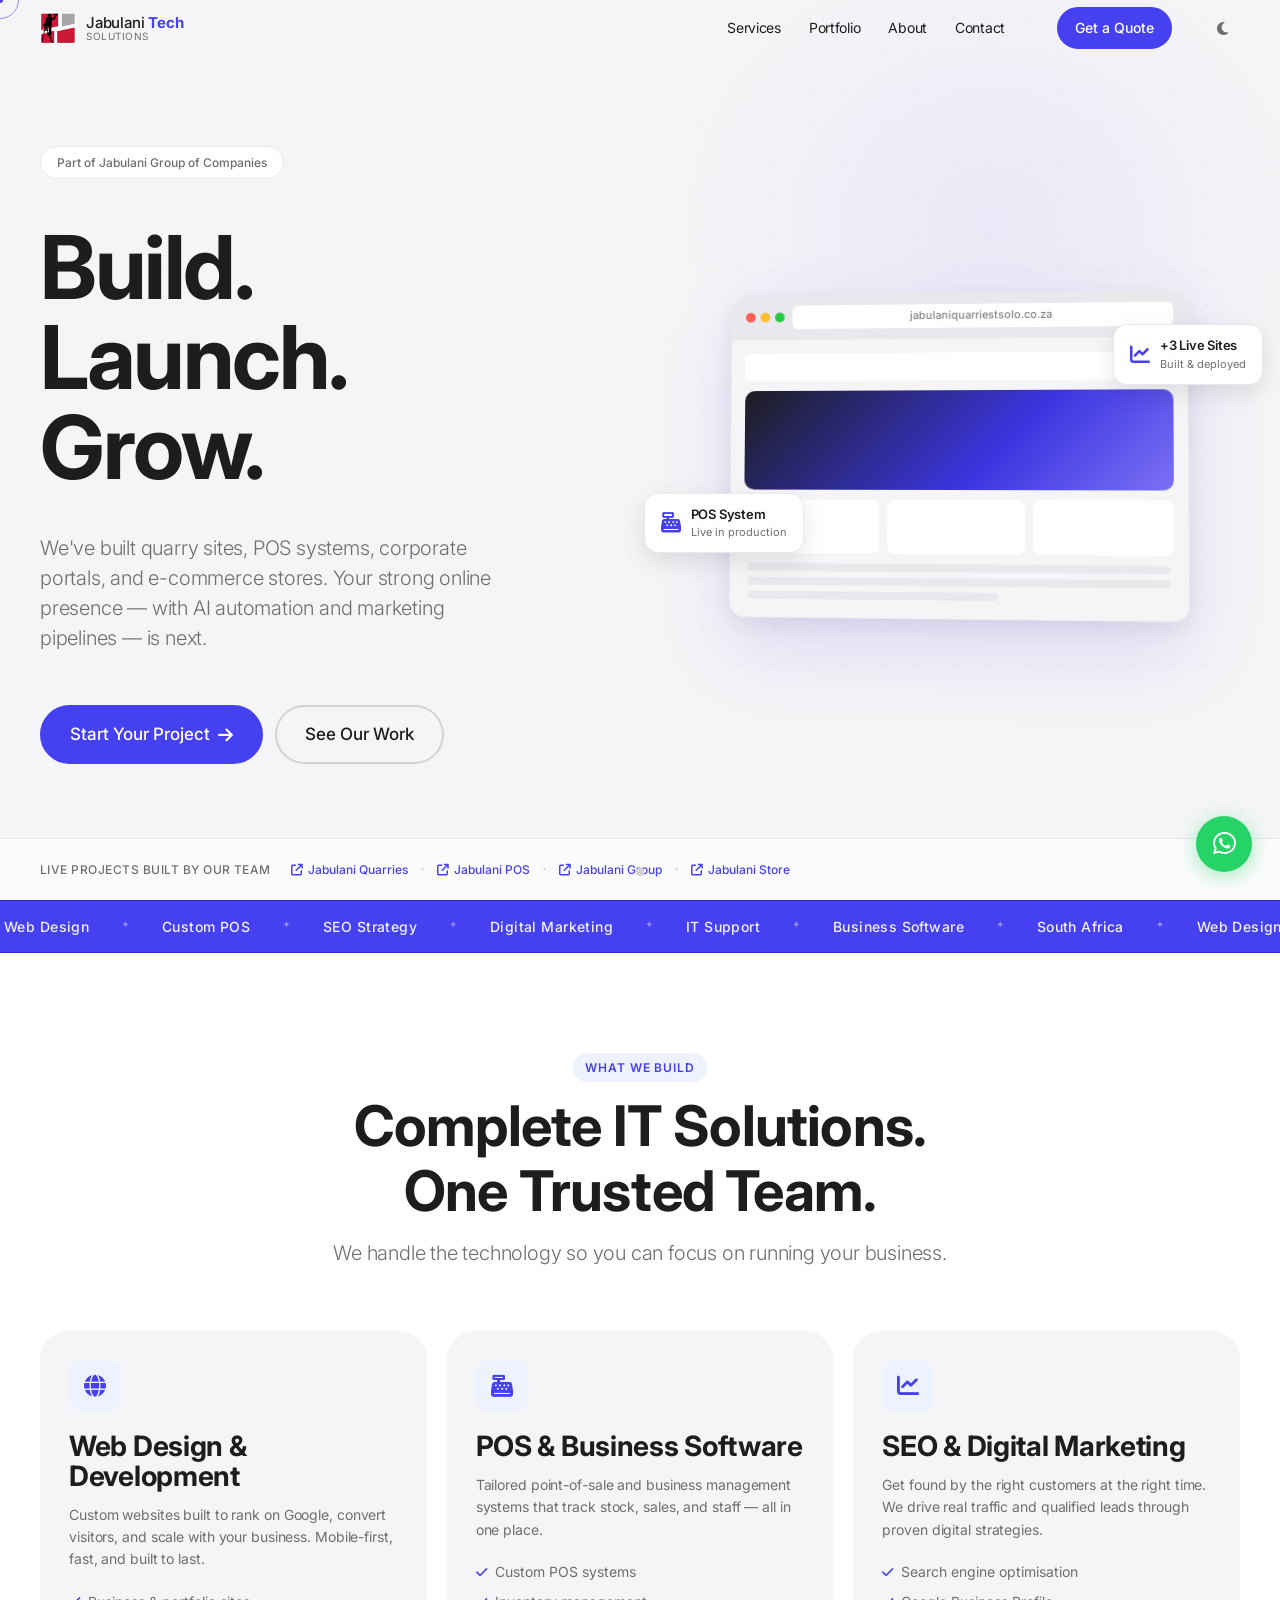
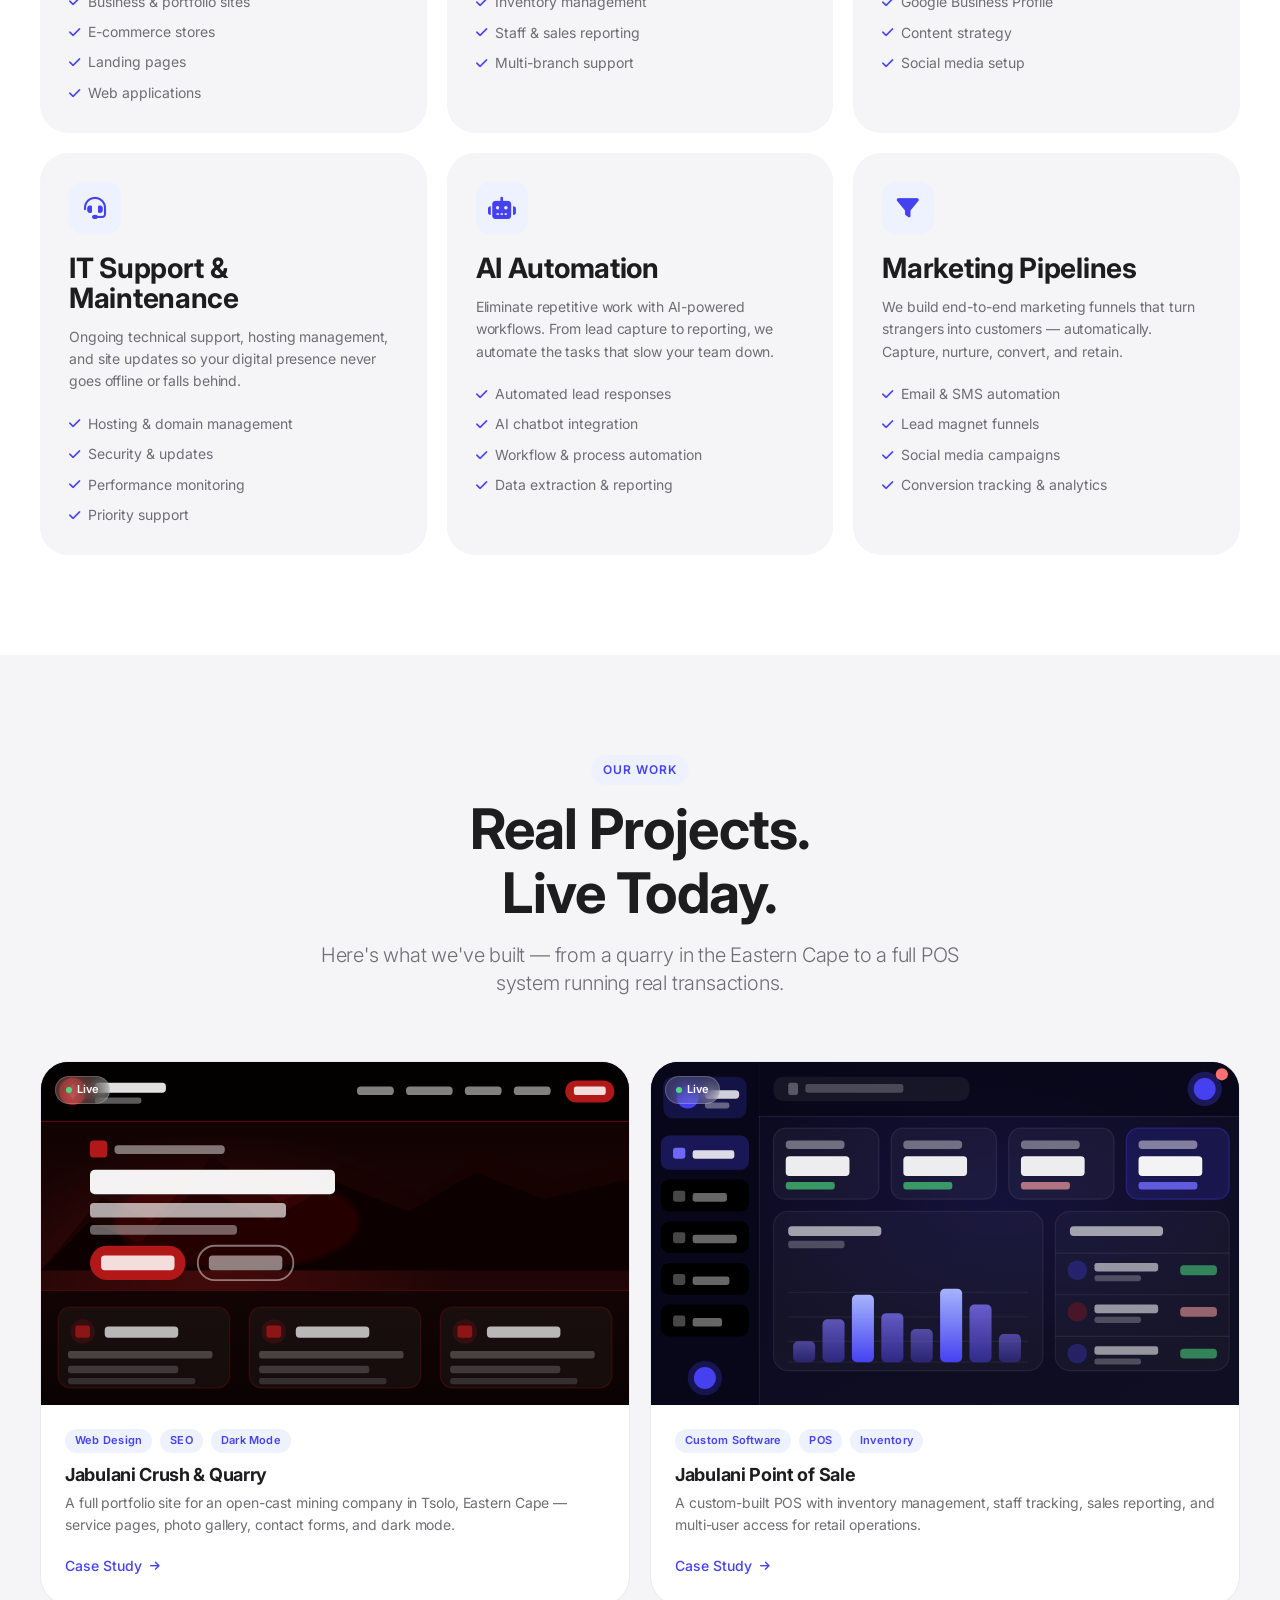
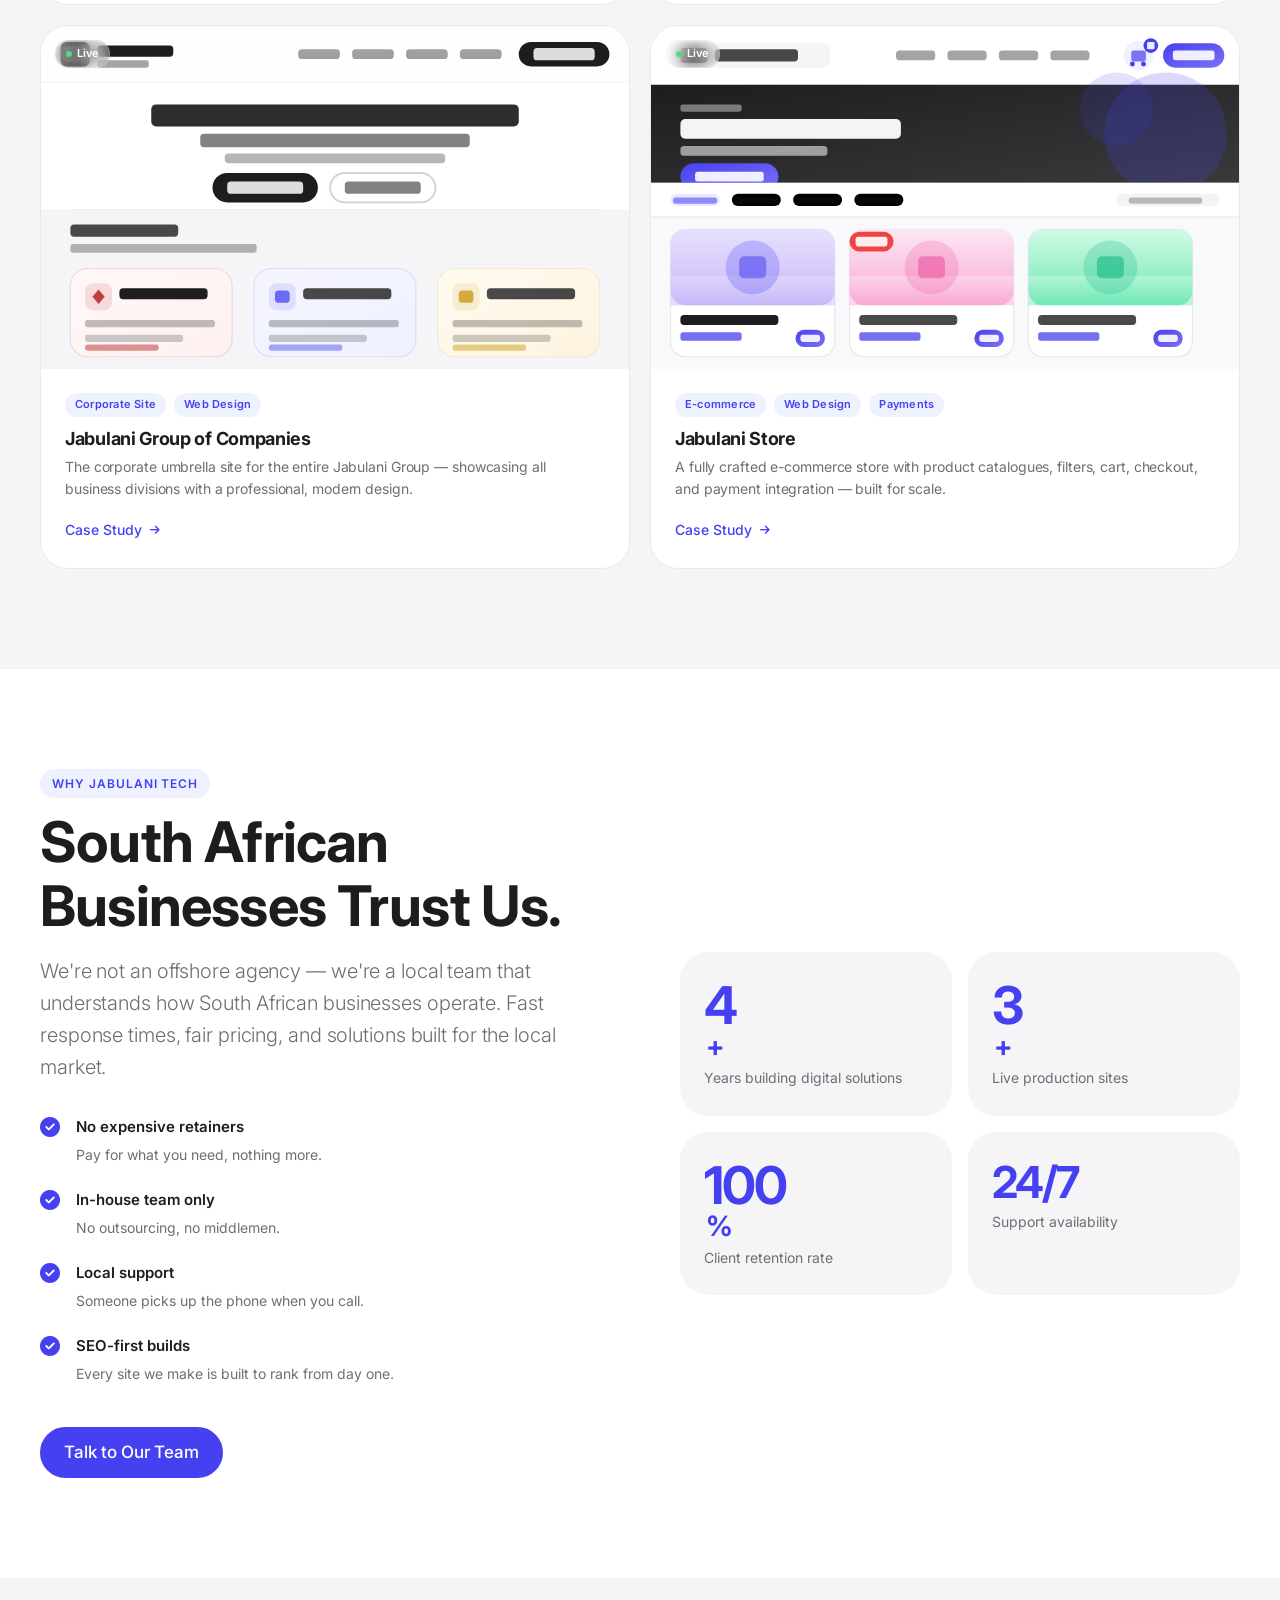
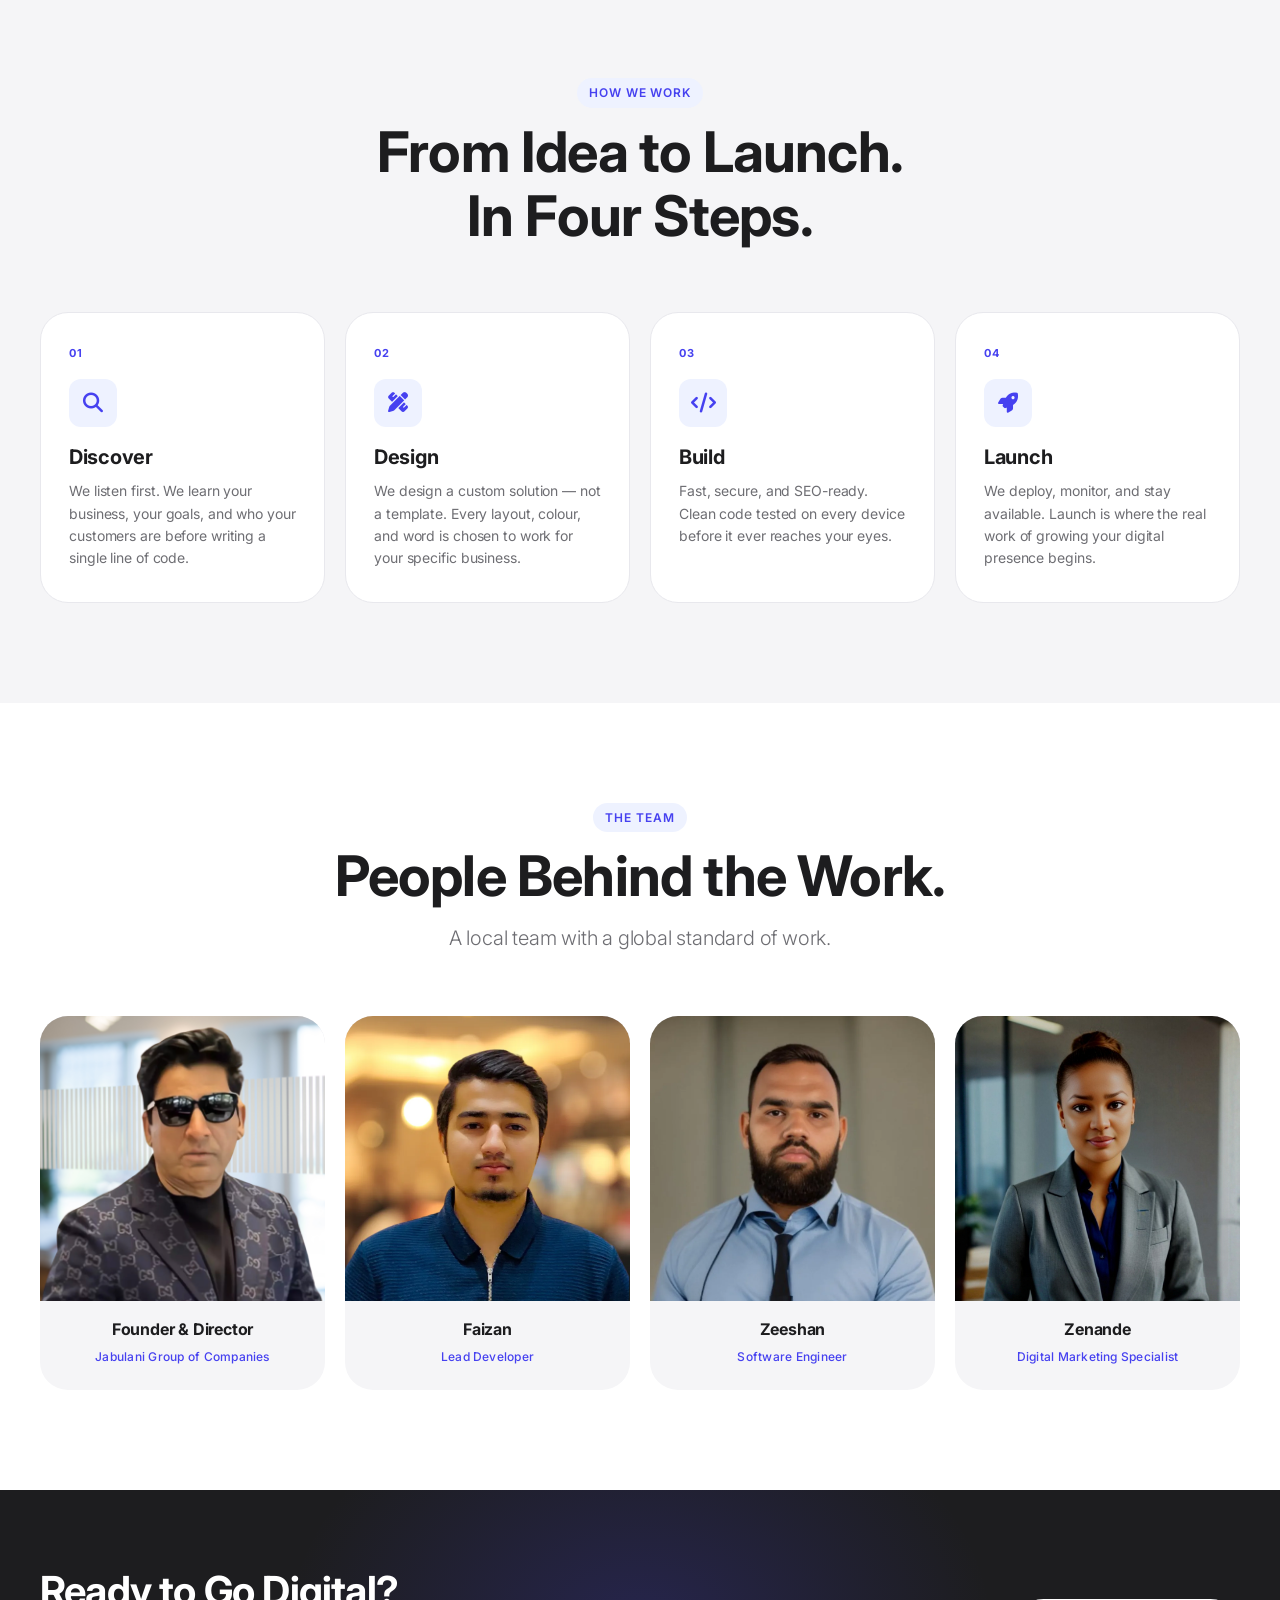
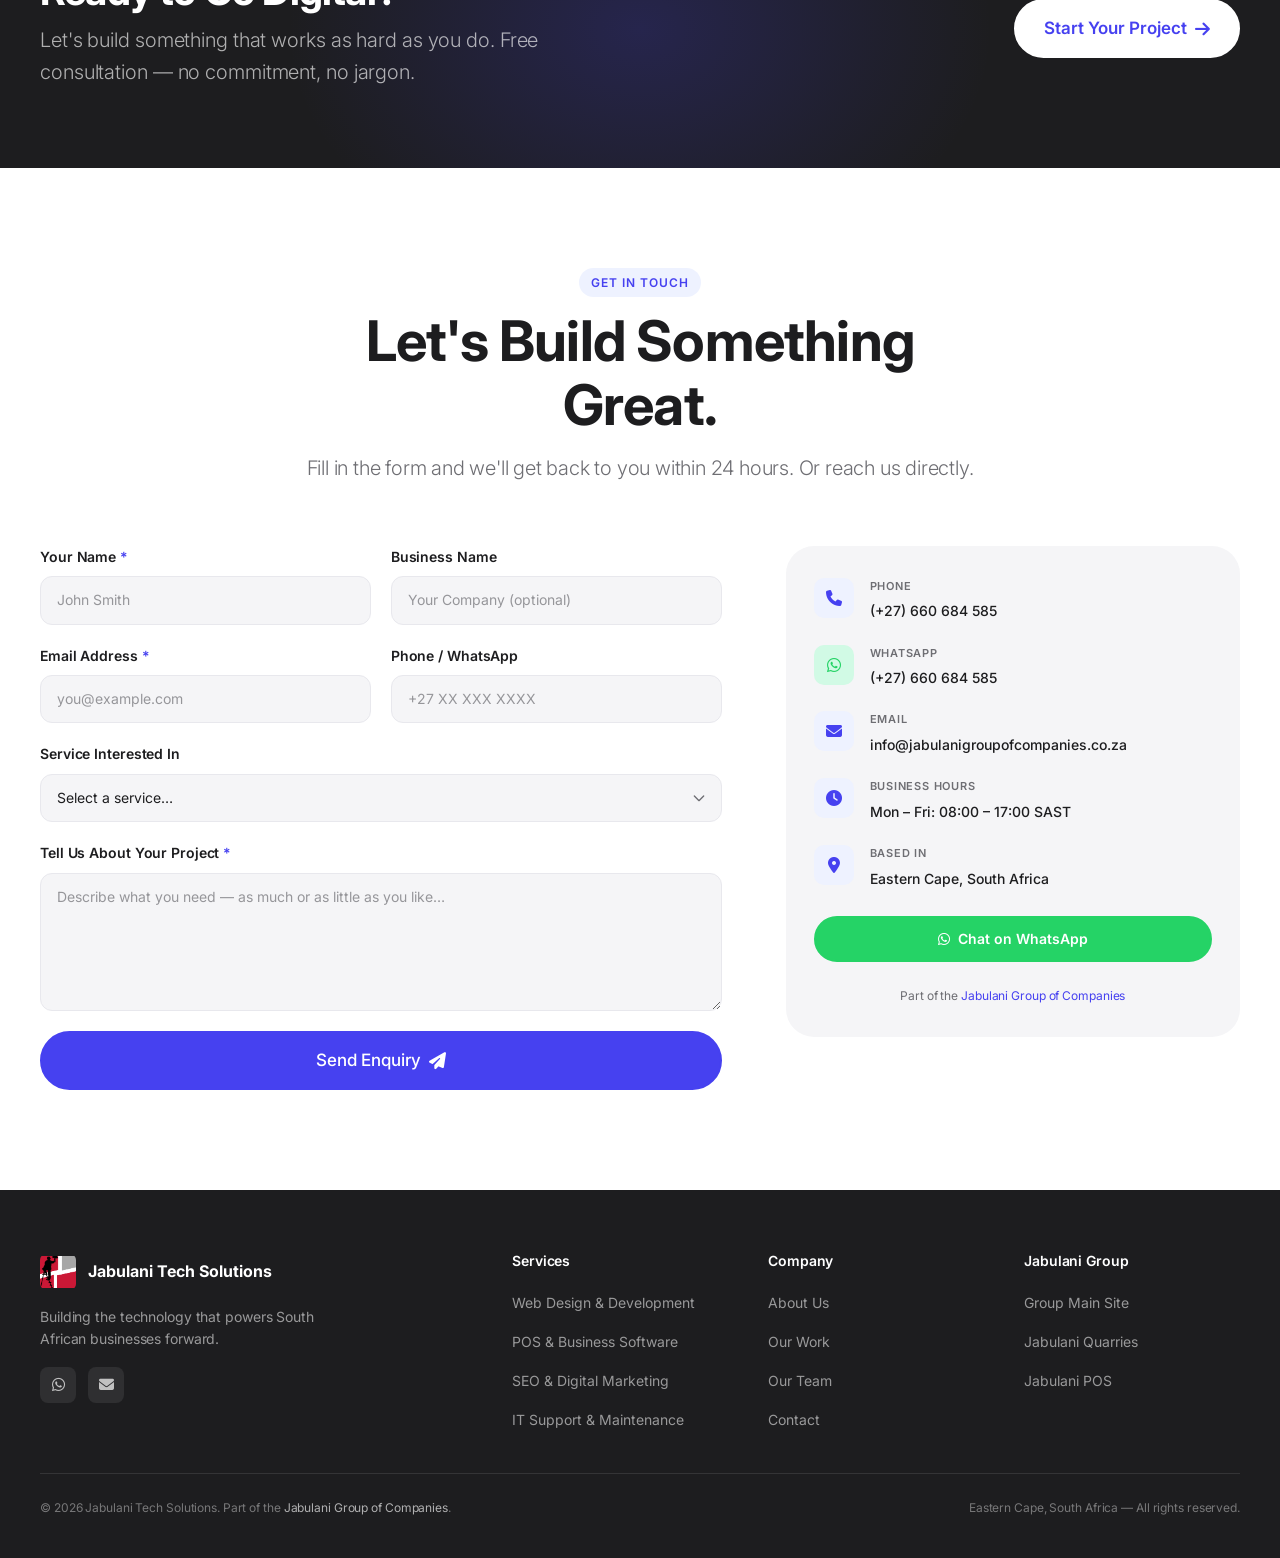
==== index.html @ 9f6ffdc9 "Add project case study pages for Jabulani POS, Quarry, and Store; create sitemap and robots.txt - Cr" ====
<!DOCTYPE html>
<html lang="en-ZA">
<head>
  <meta charset="UTF-8">
  <meta http-equiv="X-UA-Compatible" content="IE=edge">
  <meta name="viewport" content="width=device-width, initial-scale=1.0">

  <!-- Primary SEO -->
  <title>Jabulani Tech Solutions | Web Design, POS Systems & Digital Marketing South Africa</title>
  <meta name="description" content="Jabulani Tech Solutions builds custom websites, POS systems, and digital marketing campaigns for South African businesses. Part of the Jabulani Group of Companies. Get a free quote today.">
  <meta name="keywords" content="web design South Africa, POS system South Africa, digital marketing South Africa, IT solutions Eastern Cape, custom website South Africa, Jabulani Tech Solutions, business software South Africa">
  <meta name="author" content="Jabulani Tech Solutions">
  <meta name="robots" content="index, follow">
  <link rel="canonical" href="https://agency.jabulanigroupofcompanies.co.za/">

  <!-- Open Graph -->
  <meta property="og:type" content="website">
  <meta property="og:title" content="Jabulani Tech Solutions | Web Design, POS & Digital Marketing">
  <meta property="og:description" content="We build custom websites, POS systems, and digital marketing campaigns for South African businesses. Local team. Real results.">
  <meta property="og:url" content="https://agency.jabulanigroupofcompanies.co.za/">
  <meta property="og:image" content="https://agency.jabulanigroupofcompanies.co.za/images/og-image.jpg">
  <meta property="og:site_name" content="Jabulani Tech Solutions">
  <meta property="og:locale" content="en_ZA">

  <!-- Twitter Card -->
  <meta name="twitter:card" content="summary_large_image">
  <meta name="twitter:title" content="Jabulani Tech Solutions | Web Design, POS & Digital Marketing">
  <meta name="twitter:description" content="Custom websites, POS systems, and digital marketing for South African businesses. Get a free quote today.">
  <meta name="twitter:image" content="https://agency.jabulanigroupofcompanies.co.za/images/og-image.jpg">

  <!-- Favicons -->
  <link rel="icon" type="image/png" href="images/favicon.png">
  <link rel="apple-touch-icon" href="images/favicon.png">

  <!-- Fonts — Inter (SF Pro substitute) -->
  <link rel="preconnect" href="https://fonts.googleapis.com">
  <link rel="preconnect" href="https://fonts.gstatic.com" crossorigin>
  <link href="https://fonts.googleapis.com/css2?family=Inter:wght@300;400;500;600;700&display=swap" rel="stylesheet">

  <!-- Font Awesome 6 -->
  <link rel="stylesheet" href="https://cdnjs.cloudflare.com/ajax/libs/font-awesome/6.5.1/css/all.min.css" integrity="sha512-DTOQO9RWCH3ppGqcWaEA1BIZOC6xxalwEsw9c2QQeAIftl+Vegovlnee1c9QX4TctnWMn13TZye+giMm8e2LwA==" crossorigin="anonymous" referrerpolicy="no-referrer">

  <!-- Stylesheet -->
  <link rel="stylesheet" href="css/style.css">

  <!-- Prevent flash of wrong theme — reads localStorage before first paint -->
  <script>
    (function(){
      var s = localStorage.getItem('jts-theme');
      var d = s ? s === 'dark' : window.matchMedia('(prefers-color-scheme: dark)').matches;
      if (d) document.documentElement.setAttribute('data-theme', 'dark');
    })();
  </script>

  <!-- Schema.org Structured Data -->
  <script type="application/ld+json">
  {
    "@context": "https://schema.org",
    "@type": "ProfessionalService",
    "name": "Jabulani Tech Solutions",
    "url": "https://agency.jabulanigroupofcompanies.co.za/",
    "logo": "https://agency.jabulanigroupofcompanies.co.za/images/logo.png",
    "description": "We build custom websites, POS systems, and digital marketing campaigns for South African businesses. Part of the Jabulani Group of Companies.",
    "telephone": "+27660684585",
    "email": "info@jabulanigroupofcompanies.co.za",
    "priceRange": "$$",
    "address": {
      "@type": "PostalAddress",
      "addressRegion": "Eastern Cape",
      "addressCountry": "ZA"
    },
    "geo": {
      "@type": "GeoCoordinates",
      "addressCountry": "ZA"
    },
    "sameAs": [
      "https://jabulanigroupofcompanies.co.za/"
    ],
    "serviceType": [
      "Web Design",
      "Web Development",
      "POS Systems",
      "Digital Marketing",
      "SEO",
      "IT Support"
    ],
    "parentOrganization": {
      "@type": "Organization",
      "name": "Jabulani Group of Companies",
      "url": "https://jabulanigroupofcompanies.co.za/"
    }
  }
  </script>
</head>
<body>

  <!-- Custom cursor -->
  <div class="cursor-dot"      id="cursorDot"      aria-hidden="true"></div>
  <div class="cursor-follower" id="cursorFollower"  aria-hidden="true"></div>

  <!-- Scroll progress bar -->
  <div class="scroll-progress" id="scrollProgress"  aria-hidden="true"></div>

  <!-- ═══════════════════════════════════
       NAVIGATION
  ═══════════════════════════════════ -->
  <header class="nav" id="nav" role="banner">
    <div class="nav__inner">
      <a class="nav__brand" href="#home" aria-label="Jabulani Tech Solutions — Home">
        <img src="images/logo.png" alt="Jabulani logo" width="36" height="36" onerror="this.style.display='none'">
        <div class="nav__brand-text">
          <span class="nav__brand-name">Jabulani <strong>Tech</strong></span>
          <span class="nav__brand-sub">Solutions</span>
        </div>
      </a>

      <nav class="nav__links" aria-label="Primary navigation">
        <a href="#services" data-nav-link>Services</a>
        <a href="#portfolio" data-nav-link>Portfolio</a>
        <a href="#about" data-nav-link>About</a>
        <a href="#contact" data-nav-link>Contact</a>
      </nav>

      <a class="btn btn--primary nav__cta" href="#contact">Get a Quote</a>

      <button class="theme-toggle" id="themeToggle" aria-label="Toggle dark mode" title="Toggle dark mode">
        <i class="fa-solid fa-moon" id="themeIcon" aria-hidden="true"></i>
      </button>

      <button class="nav__hamburger" id="hamburger" aria-label="Open navigation menu" aria-expanded="false" aria-controls="mobileMenu">
        <span></span>
        <span></span>
        <span></span>
      </button>
    </div>

    <!-- Mobile drawer -->
    <div class="nav__mobile" id="mobileMenu" role="navigation" aria-label="Mobile navigation">
      <a href="#services" data-mobile-link>Services</a>
      <a href="#portfolio" data-mobile-link>Portfolio</a>
      <a href="#about" data-mobile-link>About</a>
      <a href="#contact" data-mobile-link>Contact</a>
      <a class="btn btn--primary" href="#contact" data-mobile-link>Get a Free Quote</a>
      <button class="theme-toggle theme-toggle--mobile" id="themeToggleMobile" aria-label="Toggle dark mode">
        <i class="fa-solid fa-moon" id="themeIconMobile" aria-hidden="true"></i>
        <span id="themeLabel">Switch to dark mode</span>
      </button>
    </div>
  </header>

  <main id="home">

    <!-- ═══════════════════════════════════
         HERO
    ═══════════════════════════════════ -->
    <section class="hero" aria-labelledby="hero-headline">
      <div class="hero__bg-dots" aria-hidden="true"></div>
      <div class="hero__bg-glow" aria-hidden="true"></div>

      <div class="container hero__content">
        <div class="hero__text">
          <span class="badge badge--hero hero-anim hero-anim-1">Part of Jabulani Group of Companies</span>
          <h1 class="hero__headline" id="hero-headline">
            <span class="text-reveal"><span>Build.</span></span>
            <span class="text-reveal"><span>Launch.</span></span>
            <span class="text-reveal"><span>Grow.</span></span>
          </h1>
          <p class="hero__sub hero-anim hero-anim-3">
            We've built quarry sites, POS systems, corporate portals, and e-commerce stores. Your strong online presence — with AI automation and marketing pipelines — is next.
          </p>
          <div class="hero__actions hero-anim hero-anim-4">
            <a class="btn btn--primary btn--lg" href="#contact">
              Start Your Project <i class="fa-solid fa-arrow-right" aria-hidden="true"></i>
            </a>
            <a class="btn btn--ghost btn--lg" href="#portfolio">
              See Our Work
            </a>
          </div>
        </div>

        <div class="hero__visual" aria-hidden="true" data-animate data-delay="2">
          <div class="mockup-browser">
            <div class="mockup-browser__bar">
              <div class="mockup-browser__dots">
                <span class="dot-red"></span>
                <span class="dot-yellow"></span>
                <span class="dot-green"></span>
              </div>
              <div class="mockup-browser__url">jabulaniquarriestsolo.co.za</div>
            </div>
            <div class="mockup-browser__screen">
              <div class="mockup-nav"></div>
              <div class="mockup-hero-area"></div>
              <div class="mockup-cards">
                <div class="mockup-card"></div>
                <div class="mockup-card"></div>
                <div class="mockup-card"></div>
              </div>
              <div class="mockup-text-lines">
                <span></span><span></span><span style="width:60%"></span>
              </div>
            </div>
          </div>

          <div class="hero__floating-card hero__floating-card--pos">
            <i class="fa-solid fa-cash-register"></i>
            <div>
              <strong>POS System</strong>
              <span>Live in production</span>
            </div>
          </div>

          <div class="hero__floating-card hero__floating-card--seo">
            <i class="fa-solid fa-chart-line"></i>
            <div>
              <strong>+3 Live Sites</strong>
              <span>Built &amp; deployed</span>
            </div>
          </div>
        </div>
      </div>

      <div class="hero__trust">
        <div class="container">
          <span class="hero__trust-label">Live projects built by our team</span>
          <div class="hero__trust-links">
            <a href="https://jabulaniquarriestsolo.co.za/" target="_blank" rel="noopener noreferrer">
              <i class="fa-solid fa-arrow-up-right-from-square" aria-hidden="true"></i> Jabulani Quarries
            </a>
            <span class="trust-sep" aria-hidden="true">·</span>
            <a href="https://pos.jabulanigroupofcompanies.co.za/" target="_blank" rel="noopener noreferrer">
              <i class="fa-solid fa-arrow-up-right-from-square" aria-hidden="true"></i> Jabulani POS
            </a>
            <span class="trust-sep" aria-hidden="true">·</span>
            <a href="https://jabulanigroupofcompanies.co.za/" target="_blank" rel="noopener noreferrer">
              <i class="fa-solid fa-arrow-up-right-from-square" aria-hidden="true"></i> Jabulani Group
            </a>
            <span class="trust-sep" aria-hidden="true">·</span>
            <a href="https://store.jabulanigroupofcompanies.co.za/" target="_blank" rel="noopener noreferrer">
              <i class="fa-solid fa-arrow-up-right-from-square" aria-hidden="true"></i> Jabulani Store
            </a>
          </div>
        </div>
      </div>

      <div class="hero__scroll" aria-label="Scroll down">
        <span class="hero__scroll-dot"></span>
      </div>
    </section>

    <!-- ═══════════════════════════════════
         TICKER STRIP
    ═══════════════════════════════════ -->
    <div class="ticker-wrap" aria-hidden="true">
      <div class="ticker-track">
        <span>Web Design</span><span class="ticker-dot">✦</span>
        <span>Custom POS</span><span class="ticker-dot">✦</span>
        <span>SEO Strategy</span><span class="ticker-dot">✦</span>
        <span>Digital Marketing</span><span class="ticker-dot">✦</span>
        <span>IT Support</span><span class="ticker-dot">✦</span>
        <span>Business Software</span><span class="ticker-dot">✦</span>
        <span>South Africa</span><span class="ticker-dot">✦</span>
        <span>Web Design</span><span class="ticker-dot">✦</span>
        <span>Custom POS</span><span class="ticker-dot">✦</span>
        <span>SEO Strategy</span><span class="ticker-dot">✦</span>
        <span>Digital Marketing</span><span class="ticker-dot">✦</span>
        <span>IT Support</span><span class="ticker-dot">✦</span>
        <span>Business Software</span><span class="ticker-dot">✦</span>
        <span>South Africa</span><span class="ticker-dot">✦</span>
      </div>
    </div>

    <!-- ═══════════════════════════════════
         SERVICES
    ═══════════════════════════════════ -->
    <section class="section section--white" id="services" aria-labelledby="services-title">
      <div class="container">
        <div class="section-header" data-animate>
          <span class="section-tag">What We Build</span>
          <h2 class="section-title" id="services-title">Complete IT Solutions.<br>One Trusted Team.</h2>
          <p class="section-sub">We handle the technology so you can focus on running your business.</p>
        </div>

        <div class="services-grid">
          <article class="card card--service" data-animate data-delay="1">
            <div class="card__icon-wrap">
              <i class="fa-solid fa-globe" aria-hidden="true"></i>
            </div>
            <h3>Web Design &amp; Development</h3>
            <p>Custom websites built to rank on Google, convert visitors, and scale with your business. Mobile-first, fast, and built to last.</p>
            <ul class="card__list" aria-label="Included services">
              <li><i class="fa-solid fa-check" aria-hidden="true"></i> Business &amp; portfolio sites</li>
              <li><i class="fa-solid fa-check" aria-hidden="true"></i> E-commerce stores</li>
              <li><i class="fa-solid fa-check" aria-hidden="true"></i> Landing pages</li>
              <li><i class="fa-solid fa-check" aria-hidden="true"></i> Web applications</li>
            </ul>
          </article>

          <article class="card card--service" data-animate data-delay="2">
            <div class="card__icon-wrap">
              <i class="fa-solid fa-cash-register" aria-hidden="true"></i>
            </div>
            <h3>POS &amp; Business Software</h3>
            <p>Tailored point-of-sale and business management systems that track stock, sales, and staff — all in one place.</p>
            <ul class="card__list" aria-label="Included services">
              <li><i class="fa-solid fa-check" aria-hidden="true"></i> Custom POS systems</li>
              <li><i class="fa-solid fa-check" aria-hidden="true"></i> Inventory management</li>
              <li><i class="fa-solid fa-check" aria-hidden="true"></i> Staff &amp; sales reporting</li>
              <li><i class="fa-solid fa-check" aria-hidden="true"></i> Multi-branch support</li>
            </ul>
          </article>

          <article class="card card--service" data-animate data-delay="1">
            <div class="card__icon-wrap">
              <i class="fa-solid fa-chart-line" aria-hidden="true"></i>
            </div>
            <h3>SEO &amp; Digital Marketing</h3>
            <p>Get found by the right customers at the right time. We drive real traffic and qualified leads through proven digital strategies.</p>
            <ul class="card__list" aria-label="Included services">
              <li><i class="fa-solid fa-check" aria-hidden="true"></i> Search engine optimisation</li>
              <li><i class="fa-solid fa-check" aria-hidden="true"></i> Google Business Profile</li>
              <li><i class="fa-solid fa-check" aria-hidden="true"></i> Content strategy</li>
              <li><i class="fa-solid fa-check" aria-hidden="true"></i> Social media setup</li>
            </ul>
          </article>

          <article class="card card--service" data-animate data-delay="2">
            <div class="card__icon-wrap">
              <i class="fa-solid fa-headset" aria-hidden="true"></i>
            </div>
            <h3>IT Support &amp; Maintenance</h3>
            <p>Ongoing technical support, hosting management, and site updates so your digital presence never goes offline or falls behind.</p>
            <ul class="card__list" aria-label="Included services">
              <li><i class="fa-solid fa-check" aria-hidden="true"></i> Hosting &amp; domain management</li>
              <li><i class="fa-solid fa-check" aria-hidden="true"></i> Security &amp; updates</li>
              <li><i class="fa-solid fa-check" aria-hidden="true"></i> Performance monitoring</li>
              <li><i class="fa-solid fa-check" aria-hidden="true"></i> Priority support</li>
            </ul>
          </article>

          <article class="card card--service" data-animate data-delay="1">
            <div class="card__icon-wrap">
              <i class="fa-solid fa-robot" aria-hidden="true"></i>
            </div>
            <h3>AI Automation</h3>
            <p>Eliminate repetitive work with AI-powered workflows. From lead capture to reporting, we automate the tasks that slow your team down.</p>
            <ul class="card__list" aria-label="Included services">
              <li><i class="fa-solid fa-check" aria-hidden="true"></i> Automated lead responses</li>
              <li><i class="fa-solid fa-check" aria-hidden="true"></i> AI chatbot integration</li>
              <li><i class="fa-solid fa-check" aria-hidden="true"></i> Workflow &amp; process automation</li>
              <li><i class="fa-solid fa-check" aria-hidden="true"></i> Data extraction &amp; reporting</li>
            </ul>
          </article>

          <article class="card card--service" data-animate data-delay="2">
            <div class="card__icon-wrap">
              <i class="fa-solid fa-filter" aria-hidden="true"></i>
            </div>
            <h3>Marketing Pipelines</h3>
            <p>We build end-to-end marketing funnels that turn strangers into customers — automatically. Capture, nurture, convert, and retain.</p>
            <ul class="card__list" aria-label="Included services">
              <li><i class="fa-solid fa-check" aria-hidden="true"></i> Email &amp; SMS automation</li>
              <li><i class="fa-solid fa-check" aria-hidden="true"></i> Lead magnet funnels</li>
              <li><i class="fa-solid fa-check" aria-hidden="true"></i> Social media campaigns</li>
              <li><i class="fa-solid fa-check" aria-hidden="true"></i> Conversion tracking &amp; analytics</li>
            </ul>
          </article>
        </div>
      </div>
    </section>

    <!-- ═══════════════════════════════════
         PORTFOLIO
    ═══════════════════════════════════ -->
    <section class="section" id="portfolio" aria-labelledby="portfolio-title">
      <div class="container">
        <div class="section-header" data-animate>
          <span class="section-tag">Our Work</span>
          <h2 class="section-title" id="portfolio-title">Real Projects.<br>Live Today.</h2>
          <p class="section-sub">Here's what we've built — from a quarry in the Eastern Cape to a full POS system running real transactions.</p>
        </div>

        <div class="portfolio-grid">

          <!-- Quarry -->
          <article class="card card--portfolio" data-animate data-delay="1">
            <div class="card__media">
              <span class="portfolio-live-badge">
                <span class="live-dot" aria-hidden="true"></span> Live
              </span>
              <img src="images/project-quarry.svg" alt="Jabulani Quarries website preview" loading="lazy" width="480" height="280">
            </div>
            <div class="card__body">
              <div class="portfolio-tags" aria-label="Project categories">
                <span>Web Design</span>
                <span>SEO</span>
                <span>Dark Mode</span>
              </div>
              <h3>Jabulani Crush &amp; Quarry</h3>
              <p>A full portfolio site for an open-cast mining company in Tsolo, Eastern Cape — service pages, photo gallery, contact forms, and dark mode.</p>
              <a class="link-arrow" href="project-quarry.html">
                Case Study <i class="fa-solid fa-arrow-right" aria-hidden="true"></i>
              </a>
            </div>
          </article>

          <!-- POS -->
          <article class="card card--portfolio" data-animate data-delay="2">
            <div class="card__media">
              <span class="portfolio-live-badge">
                <span class="live-dot" aria-hidden="true"></span> Live
              </span>
              <img src="images/project-pos.svg" alt="Jabulani POS dashboard preview" loading="lazy" width="480" height="280">
            </div>
            <div class="card__body">
              <div class="portfolio-tags" aria-label="Project categories">
                <span>Custom Software</span>
                <span>POS</span>
                <span>Inventory</span>
              </div>
              <h3>Jabulani Point of Sale</h3>
              <p>A custom-built POS with inventory management, staff tracking, sales reporting, and multi-user access for retail operations.</p>
              <a class="link-arrow" href="project-pos.html">
                Case Study <i class="fa-solid fa-arrow-right" aria-hidden="true"></i>
              </a>
            </div>
          </article>

          <!-- Group -->
          <article class="card card--portfolio" data-animate data-delay="1">
            <div class="card__media">
              <span class="portfolio-live-badge">
                <span class="live-dot" aria-hidden="true"></span> Live
              </span>
              <img src="images/project-group.svg" alt="Jabulani Group of Companies corporate website preview" loading="lazy" width="480" height="280">
            </div>
            <div class="card__body">
              <div class="portfolio-tags" aria-label="Project categories">
                <span>Corporate Site</span>
                <span>Web Design</span>
              </div>
              <h3>Jabulani Group of Companies</h3>
              <p>The corporate umbrella site for the entire Jabulani Group — showcasing all business divisions with a professional, modern design.</p>
              <a class="link-arrow" href="project-group.html">
                Case Study <i class="fa-solid fa-arrow-right" aria-hidden="true"></i>
              </a>
            </div>
          </article>

          <!-- Store -->
          <article class="card card--portfolio" data-animate data-delay="2">
            <div class="card__media">
              <span class="portfolio-live-badge">
                <span class="live-dot" aria-hidden="true"></span> Live
              </span>
              <img src="images/project-store.svg" alt="Jabulani Store e-commerce website preview" loading="lazy" width="480" height="280">
            </div>
            <div class="card__body">
              <div class="portfolio-tags" aria-label="Project categories">
                <span>E-commerce</span>
                <span>Web Design</span>
                <span>Payments</span>
              </div>
              <h3>Jabulani Store</h3>
              <p>A fully crafted e-commerce store with product catalogues, filters, cart, checkout, and payment integration — built for scale.</p>
              <a class="link-arrow" href="project-store.html">
                Case Study <i class="fa-solid fa-arrow-right" aria-hidden="true"></i>
              </a>
            </div>
          </article>

        </div>
      </div>
    </section>

    <!-- ═══════════════════════════════════
         WHY CHOOSE US / STATS
    ═══════════════════════════════════ -->
    <section class="section section--white" id="about" aria-labelledby="about-title">
      <div class="container">
        <div class="about-layout">

          <div class="about-copy" data-animate>
            <span class="section-tag">Why Jabulani Tech</span>
            <h2 class="section-title" id="about-title">South African Businesses Trust Us.</h2>
            <p class="about-copy__lead">We're not an offshore agency — we're a local team that understands how South African businesses operate. Fast response times, fair pricing, and solutions built for the local market.</p>
            <ul class="check-list" aria-label="Our commitments">
              <li>
                <i class="fa-solid fa-circle-check" aria-hidden="true"></i>
                <div>
                  <strong>No expensive retainers</strong>
                  <span>Pay for what you need, nothing more.</span>
                </div>
              </li>
              <li>
                <i class="fa-solid fa-circle-check" aria-hidden="true"></i>
                <div>
                  <strong>In-house team only</strong>
                  <span>No outsourcing, no middlemen.</span>
                </div>
              </li>
              <li>
                <i class="fa-solid fa-circle-check" aria-hidden="true"></i>
                <div>
                  <strong>Local support</strong>
                  <span>Someone picks up the phone when you call.</span>
                </div>
              </li>
              <li>
                <i class="fa-solid fa-circle-check" aria-hidden="true"></i>
                <div>
                  <strong>SEO-first builds</strong>
                  <span>Every site we make is built to rank from day one.</span>
                </div>
              </li>
            </ul>
            <a class="btn btn--primary" href="#contact">Talk to Our Team</a>
          </div>

          <div class="stats-grid" data-animate data-delay="2">
            <div class="stat-card">
              <span class="stat-card__number" data-count="4" aria-label="4 plus">0</span>
              <span class="stat-card__suffix" aria-hidden="true">+</span>
              <span class="stat-card__label">Years building digital solutions</span>
            </div>
            <div class="stat-card">
              <span class="stat-card__number" data-count="3" aria-label="3 plus">0</span>
              <span class="stat-card__suffix" aria-hidden="true">+</span>
              <span class="stat-card__label">Live production sites</span>
            </div>
            <div class="stat-card">
              <span class="stat-card__number" data-count="100" aria-label="100 percent">0</span>
              <span class="stat-card__suffix" aria-hidden="true">%</span>
              <span class="stat-card__label">Client retention rate</span>
            </div>
            <div class="stat-card">
              <span class="stat-card__number stat-card__number--static" aria-label="24/7">24/7</span>
              <span class="stat-card__label">Support availability</span>
            </div>
          </div>

        </div>
      </div>
    </section>

    <!-- ═══════════════════════════════════
         PROCESS
    ═══════════════════════════════════ -->
    <section class="section" id="process" aria-labelledby="process-title">
      <div class="container">
        <div class="section-header" data-animate>
          <span class="section-tag">How We Work</span>
          <h2 class="section-title" id="process-title">From Idea to Launch.<br>In Four Steps.</h2>
        </div>

        <div class="process-grid" role="list">

          <div class="process-step" role="listitem" data-animate data-delay="1">
            <div class="process-step__number" aria-hidden="true">01</div>
            <div class="process-step__icon" aria-hidden="true">
              <i class="fa-solid fa-magnifying-glass"></i>
            </div>
            <h3>Discover</h3>
            <p>We listen first. We learn your business, your goals, and who your customers are before writing a single line of code.</p>
          </div>

          <div class="process-step" role="listitem" data-animate data-delay="2">
            <div class="process-step__number" aria-hidden="true">02</div>
            <div class="process-step__icon" aria-hidden="true">
              <i class="fa-solid fa-pen-ruler"></i>
            </div>
            <h3>Design</h3>
            <p>We design a custom solution — not a template. Every layout, colour, and word is chosen to work for your specific business.</p>
          </div>

          <div class="process-step" role="listitem" data-animate data-delay="3">
            <div class="process-step__number" aria-hidden="true">03</div>
            <div class="process-step__icon" aria-hidden="true">
              <i class="fa-solid fa-code"></i>
            </div>
            <h3>Build</h3>
            <p>Fast, secure, and SEO-ready. Clean code tested on every device before it ever reaches your eyes.</p>
          </div>

          <div class="process-step" role="listitem" data-animate data-delay="4">
            <div class="process-step__number" aria-hidden="true">04</div>
            <div class="process-step__icon" aria-hidden="true">
              <i class="fa-solid fa-rocket"></i>
            </div>
            <h3>Launch</h3>
            <p>We deploy, monitor, and stay available. Launch is where the real work of growing your digital presence begins.</p>
          </div>

        </div>
      </div>
    </section>

    <!-- ═══════════════════════════════════
         TEAM
    ═══════════════════════════════════ -->
    <section class="section section--white" id="team" aria-labelledby="team-title">
      <div class="container">
        <div class="section-header" data-animate>
          <span class="section-tag">The Team</span>
          <h2 class="section-title" id="team-title">People Behind the Work.</h2>
          <p class="section-sub">A local team with a global standard of work.</p>
        </div>

        <div class="team-grid">

          <div class="team-card" data-animate data-delay="1">
            <div class="team-card__photo">
              <img src="images/team-ceo.png" alt="Founder &amp; Director of Jabulani Group" loading="lazy" width="180" height="180">
            </div>
            <div class="team-card__info">
              <h3>Founder &amp; Director</h3>
              <span>Jabulani Group of Companies</span>
            </div>
          </div>

          <div class="team-card" data-animate data-delay="2">
            <div class="team-card__photo">
              <img src="images/team-faizan.webp" alt="Faizan — Lead Developer at Jabulani Tech Solutions" loading="lazy" width="180" height="180">
            </div>
            <div class="team-card__info">
              <h3>Faizan</h3>
              <span>Lead Developer</span>
            </div>
          </div>

          <div class="team-card" data-animate data-delay="3">
            <div class="team-card__photo">
              <img src="images/team-zeeshan.webp" alt="Zeeshan — Software Engineer at Jabulani Tech Solutions" loading="lazy" width="180" height="180">
            </div>
            <div class="team-card__info">
              <h3>Zeeshan</h3>
              <span>Software Engineer</span>
            </div>
          </div>

          <div class="team-card" data-animate data-delay="4">
            <div class="team-card__photo">
              <img src="images/team-zenande.jpeg" alt="Zenande — Digital Marketing Specialist at Jabulani Tech Solutions" loading="lazy" width="180" height="180">
            </div>
            <div class="team-card__info">
              <h3>Zenande</h3>
              <span>Digital Marketing Specialist</span>
            </div>
          </div>

        </div>
      </div>
    </section>

    <!-- ═══════════════════════════════════
         CTA BANNER
    ═══════════════════════════════════ -->
    <section class="cta-banner" aria-labelledby="cta-title">
      <div class="cta-banner__glow" aria-hidden="true"></div>
      <div class="container cta-banner__inner" data-animate>
        <div class="cta-banner__copy">
          <h2 id="cta-title">Ready to Go Digital?</h2>
          <p>Let's build something that works as hard as you do. Free consultation — no commitment, no jargon.</p>
        </div>
        <a class="btn btn--white btn--lg" href="#contact">
          Start Your Project <i class="fa-solid fa-arrow-right" aria-hidden="true"></i>
        </a>
      </div>
    </section>

    <!-- ═══════════════════════════════════
         CONTACT
    ═══════════════════════════════════ -->
    <section class="section section--white" id="contact" aria-labelledby="contact-title">
      <div class="container">
        <div class="section-header" data-animate>
          <span class="section-tag">Get in Touch</span>
          <h2 class="section-title" id="contact-title">Let's Build Something Great.</h2>
          <p class="section-sub">Fill in the form and we'll get back to you within 24 hours. Or reach us directly.</p>
        </div>

        <div class="contact-layout">

          <form class="contact-form" id="contactForm" action="form.php" method="POST" novalidate aria-label="Contact form">
            <input type="hidden" name="_subject" value="New enquiry — Jabulani Tech Solutions">
            <input type="text" name="_honeypot" style="display:none" tabindex="-1" autocomplete="off">

            <div class="form-row">
              <div class="form-group">
                <label for="name">Your Name <abbr title="required">*</abbr></label>
                <input type="text" id="name" name="name" placeholder="John Smith" required autocomplete="name">
              </div>
              <div class="form-group">
                <label for="business">Business Name</label>
                <input type="text" id="business" name="business" placeholder="Your Company (optional)" autocomplete="organization">
              </div>
            </div>

            <div class="form-row">
              <div class="form-group">
                <label for="email">Email Address <abbr title="required">*</abbr></label>
                <input type="email" id="email" name="email" placeholder="you@example.com" required autocomplete="email">
              </div>
              <div class="form-group">
                <label for="phone">Phone / WhatsApp</label>
                <input type="tel" id="phone" name="phone" placeholder="+27 XX XXX XXXX" autocomplete="tel">
              </div>
            </div>

            <div class="form-group">
              <label for="service">Service Interested In</label>
              <select id="service" name="service">
                <option value="">Select a service…</option>
                <option value="web-design">Web Design &amp; Development</option>
                <option value="pos">POS &amp; Business Software</option>
                <option value="seo">SEO &amp; Digital Marketing</option>
                <option value="support">IT Support &amp; Maintenance</option>
                <option value="ai">AI Automation</option>
                <option value="marketing">Marketing Pipelines</option>
                <option value="other">Other / Not Sure</option>
              </select>
            </div>

            <div class="form-group">
              <label for="message">Tell Us About Your Project <abbr title="required">*</abbr></label>
              <textarea id="message" name="message" rows="5" placeholder="Describe what you need — as much or as little as you like…" required></textarea>
            </div>

            <button type="submit" class="btn btn--primary btn--lg btn--full" id="submitBtn">
              Send Enquiry <i class="fa-solid fa-paper-plane" aria-hidden="true"></i>
            </button>

            <div class="form-status" id="formStatus" role="alert" aria-live="polite"></div>
          </form>

          <aside class="contact-info" aria-label="Contact information">
            <div class="contact-info__item">
              <div class="contact-info__icon" aria-hidden="true">
                <i class="fa-solid fa-phone"></i>
              </div>
              <div>
                <span class="contact-info__label">Phone</span>
                <a href="tel:+27660684585">(+27) 660 684 585</a>
              </div>
            </div>

            <div class="contact-info__item">
              <div class="contact-info__icon contact-info__icon--wa" aria-hidden="true">
                <i class="fa-brands fa-whatsapp"></i>
              </div>
              <div>
                <span class="contact-info__label">WhatsApp</span>
                <a href="https://wa.me/27660684585?text=Hi%2C%20I%27d%20like%20to%20enquire%20about%20your%20IT%20services." target="_blank" rel="noopener noreferrer">(+27) 660 684 585</a>
              </div>
            </div>

            <div class="contact-info__item">
              <div class="contact-info__icon" aria-hidden="true">
                <i class="fa-solid fa-envelope"></i>
              </div>
              <div>
                <span class="contact-info__label">Email</span>
                <a href="mailto:info@jabulanigroupofcompanies.co.za">info@jabulanigroupofcompanies.co.za</a>
              </div>
            </div>

            <div class="contact-info__item">
              <div class="contact-info__icon" aria-hidden="true">
                <i class="fa-solid fa-clock"></i>
              </div>
              <div>
                <span class="contact-info__label">Business Hours</span>
                <span>Mon – Fri: 08:00 – 17:00 SAST</span>
              </div>
            </div>

            <div class="contact-info__item">
              <div class="contact-info__icon" aria-hidden="true">
                <i class="fa-solid fa-location-dot"></i>
              </div>
              <div>
                <span class="contact-info__label">Based In</span>
                <span>Eastern Cape, South Africa</span>
              </div>
            </div>

            <div class="contact-info__cta">
              <a class="btn btn--whatsapp" href="https://wa.me/27660684585?text=Hi%2C%20I%27d%20like%20to%20enquire%20about%20your%20IT%20services." target="_blank" rel="noopener noreferrer">
                <i class="fa-brands fa-whatsapp" aria-hidden="true"></i> Chat on WhatsApp
              </a>
            </div>

            <p class="contact-info__note">
              Part of the <a href="https://jabulanigroupofcompanies.co.za/" target="_blank" rel="noopener noreferrer">Jabulani Group of Companies</a>
            </p>
          </aside>

        </div>
      </div>
    </section>

  </main>

  <!-- ═══════════════════════════════════
       FOOTER
  ═══════════════════════════════════ -->
  <footer class="footer" role="contentinfo">
    <div class="container">
      <div class="footer__grid">

        <div class="footer__brand">
          <a href="#home" class="footer__logo" aria-label="Jabulani Tech Solutions">
            <img src="images/logo-white.png" alt="Jabulani Tech Solutions logo" width="40" height="40" loading="lazy" onerror="this.style.display='none'">
            <span>Jabulani Tech Solutions</span>
          </a>
          <p>Building the technology that powers South African businesses forward.</p>
          <div class="footer__social" aria-label="Social links">
            <a href="https://wa.me/27660684585" target="_blank" rel="noopener noreferrer" aria-label="WhatsApp">
              <i class="fa-brands fa-whatsapp" aria-hidden="true"></i>
            </a>
            <a href="mailto:info@jabulanigroupofcompanies.co.za" aria-label="Email us">
              <i class="fa-solid fa-envelope" aria-hidden="true"></i>
            </a>
          </div>
        </div>

        <div class="footer__col">
          <h4>Services</h4>
          <ul>
            <li><a href="#services">Web Design &amp; Development</a></li>
            <li><a href="#services">POS &amp; Business Software</a></li>
            <li><a href="#services">SEO &amp; Digital Marketing</a></li>
            <li><a href="#services">IT Support &amp; Maintenance</a></li>
          </ul>
        </div>

        <div class="footer__col">
          <h4>Company</h4>
          <ul>
            <li><a href="#about">About Us</a></li>
            <li><a href="#portfolio">Our Work</a></li>
            <li><a href="#team">Our Team</a></li>
            <li><a href="#contact">Contact</a></li>
          </ul>
        </div>

        <div class="footer__col">
          <h4>Jabulani Group</h4>
          <ul>
            <li><a href="https://jabulanigroupofcompanies.co.za/" target="_blank" rel="noopener noreferrer">Group Main Site</a></li>
            <li><a href="https://jabulaniquarriestsolo.co.za/" target="_blank" rel="noopener noreferrer">Jabulani Quarries</a></li>
            <li><a href="https://pos.jabulanigroupofcompanies.co.za/" target="_blank" rel="noopener noreferrer">Jabulani POS</a></li>
          </ul>
        </div>

      </div>

      <div class="footer__bottom">
        <p>&copy; 2026 Jabulani Tech Solutions. Part of the <a href="https://jabulanigroupofcompanies.co.za/" target="_blank" rel="noopener noreferrer">Jabulani Group of Companies</a>.</p>
        <p>Eastern Cape, South Africa &mdash; All rights reserved.</p>
      </div>
    </div>
  </footer>

  <!-- Floating WhatsApp Button -->
  <a class="whatsapp-float" href="https://wa.me/27660684585?text=Hi%2C%20I%27d%20like%20to%20enquire%20about%20your%20IT%20services." target="_blank" rel="noopener noreferrer" aria-label="Chat with us on WhatsApp">
    <i class="fa-brands fa-whatsapp" aria-hidden="true"></i>
  </a>

  <!-- JavaScript -->
  <script src="js/main.js"></script>
</body>
</html>
---- css/style.css ----
/* ═══════════════════════════════════════════════════════
   JABULANI TECH SOLUTIONS — Design System
   Apple-inspired · Deep Indigo · Inter Typeface
   ═══════════════════════════════════════════════════════ */

/* ─── 1. DESIGN TOKENS ─────────────────────────────── */
:root {
  /* Colors */
  --color-ink:          #1d1d1f;
  --color-graphite:     #6e6e73;
  --color-fog:          #f5f5f7;
  --color-snow:         #ffffff;
  --color-border:       #d2d2d7;
  --color-border-light: #e8e8ed;

  /* Indigo accent system */
  --color-accent:       #4641f0;
  --color-accent-hover: #3a35e0;
  --color-accent-dark:  #2e29c8;
  --color-accent-tint:  #eef2ff;
  --color-accent-mid:   rgba(70, 65, 240, 0.12);

  /* Semantic */
  --color-success:      #28a745;
  --color-error:        #dc3545;
  --color-whatsapp:     #25d366;

  /* Surfaces */
  --surface-canvas:     #f5f5f7;
  --surface-card:       #ffffff;
  --surface-dark:       #1d1d1f;

  /* Typography */
  --font: 'Inter', ui-sans-serif, system-ui, -apple-system, sans-serif;

  /* Type scale (adapted from design.md) */
  --text-display:    72px;
  --text-heading-lg: 56px;
  --text-heading:    40px;
  --text-heading-sm: 28px;
  --text-subheading: 20px;
  --text-body:       17px;
  --text-body-sm:    14px;
  --text-caption:    12px;

  /* Line heights */
  --leading-tight:   1.06;
  --leading-snug:    1.15;
  --leading-normal:  1.40;
  --leading-relaxed: 1.60;

  /* Letter spacing */
  --tracking-display:  -1.8px;
  --tracking-heading:  -0.8px;
  --tracking-heading-sm: -0.3px;
  --tracking-body:     -0.1px;

  /* Spacing scale (4px base) */
  --sp-4:   4px;
  --sp-8:   8px;
  --sp-12:  12px;
  --sp-16:  16px;
  --sp-20:  20px;
  --sp-24:  24px;
  --sp-28:  28px;
  --sp-32:  32px;
  --sp-40:  40px;
  --sp-48:  48px;
  --sp-64:  64px;
  --sp-80:  80px;
  --sp-120: 120px;

  /* Radius */
  --radius-card:   28px;
  --radius-button: 999px;
  --radius-input:  12px;
  --radius-sm:     10px;
  --radius-badge:  999px;

  /* Layout */
  --max-width:    1200px;
  --nav-height:   56px;
  --section-gap:  100px;

  /* Motion */
  --duration:         0.344s;
  --duration-fast:    0.15s;
  --duration-slow:    0.6s;
  --ease:             cubic-bezier(0.4, 0, 0.2, 1);
}


/* ─── 1b. DARK MODE TOKENS ──────────────────────────── */
[data-theme="dark"] {
  --color-ink:          #f5f5f7;
  --color-graphite:     #a1a1a6;
  --color-fog:          #1c1c24;
  --color-snow:         #17171f;
  --color-border:       rgba(255, 255, 255, 0.12);
  --color-border-light: rgba(255, 255, 255, 0.08);

  --color-accent:       #6d68f5;
  --color-accent-hover: #7d78f7;
  --color-accent-dark:  #5550d4;
  --color-accent-tint:  rgba(109, 104, 245, 0.14);
  --color-accent-mid:   rgba(109, 104, 245, 0.22);

  --surface-canvas:     #0e0e15;
  --surface-card:       #17171f;
  --surface-dark:       #09090f;
}

/* Body background & transition */
[data-theme="dark"] body {
  background: var(--surface-canvas);
}

/* Smooth color transitions on theme switch */
body {
  transition: background-color 0.3s ease, color 0.3s ease;
}

/* ─── 2. RESET & BASE ───────────────────────────────── */
*, *::before, *::after {
  box-sizing: border-box;
  margin: 0;
  padding: 0;
}

html {
  scroll-behavior: smooth;
  -webkit-text-size-adjust: 100%;
}

body {
  font-family: var(--font);
  font-size: var(--text-body);
  line-height: var(--leading-relaxed);
  color: var(--color-ink);
  background: var(--surface-canvas);
  -webkit-font-smoothing: antialiased;
  -moz-osx-font-smoothing: grayscale;
}

img, video, svg {
  display: block;
  max-width: 100%;
}

a {
  color: inherit;
  text-decoration: none;
}

ul { list-style: none; }

button {
  font: inherit;
  cursor: pointer;
  border: none;
  background: none;
}

input, select, textarea {
  font: inherit;
  color: var(--color-ink);
}

abbr[title] {
  text-decoration: none;
  color: var(--color-accent);
}


/* ─── 3. LAYOUT UTILITIES ───────────────────────────── */
.container {
  width: min(var(--max-width), calc(100% - 48px));
  margin-inline: auto;
}

.section {
  padding-block: var(--section-gap);
}

.section--white {
  background: var(--surface-card);
}


/* ─── 4. TYPOGRAPHY ─────────────────────────────────── */
h1, h2, h3, h4 {
  font-weight: 700;
  color: var(--color-ink);
  line-height: var(--leading-tight);
}

h1 { font-size: clamp(52px, 7vw, var(--text-display)); letter-spacing: var(--tracking-display); }
h2 { font-size: clamp(32px, 4.5vw, var(--text-heading-lg)); letter-spacing: var(--tracking-heading); }
h3 { font-size: clamp(20px, 2.5vw, var(--text-heading-sm)); letter-spacing: var(--tracking-heading-sm); }

p {
  color: var(--color-graphite);
  letter-spacing: var(--tracking-body);
}


/* ─── 5. SECTION HEADERS ────────────────────────────── */
.section-header {
  text-align: center;
  max-width: 680px;
  margin: 0 auto var(--sp-64);
}

.section-title {
  margin-block: var(--sp-12) var(--sp-16);
  line-height: var(--leading-snug);
}

.section-sub {
  font-size: var(--text-subheading);
  font-weight: 300;
  letter-spacing: -0.2px;
  color: var(--color-graphite);
  line-height: var(--leading-normal);
}

.section-tag {
  display: inline-block;
  font-size: var(--text-caption);
  font-weight: 600;
  letter-spacing: 0.08em;
  text-transform: uppercase;
  color: var(--color-accent);
  background: var(--color-accent-tint);
  padding: 5px 12px;
  border-radius: var(--radius-badge);
}


/* ─── 6. BADGES ─────────────────────────────────────── */
.badge {
  display: inline-flex;
  align-items: center;
  gap: var(--sp-8);
  font-size: var(--text-caption);
  font-weight: 500;
  color: var(--color-graphite);
  background: var(--surface-card);
  border: 1px solid var(--color-border-light);
  border-radius: var(--radius-badge);
  padding: 6px 16px;
}

.badge--hero {
  margin-bottom: var(--sp-24);
}


/* ─── 7. BUTTONS ─────────────────────────────────────── */
.btn {
  display: inline-flex;
  align-items: center;
  gap: var(--sp-8);
  font-size: var(--text-body);
  font-weight: 500;
  border-radius: var(--radius-button);
  padding: 10px 22px;
  transition: all var(--duration-fast) var(--ease);
  cursor: pointer;
  text-decoration: none;
  white-space: nowrap;
}

.btn--primary {
  background: var(--color-accent);
  color: #fff;
  border: 2px solid var(--color-accent);
}

.btn--primary:hover,
.btn--primary:focus-visible {
  background: var(--color-accent-hover);
  border-color: var(--color-accent-hover);
  transform: translateY(-1px);
}

.btn--ghost {
  background: transparent;
  color: var(--color-ink);
  border: 2px solid var(--color-border);
}

.btn--ghost:hover,
.btn--ghost:focus-visible {
  border-color: var(--color-ink);
}

.btn--white {
  background: #fff;
  color: var(--color-accent);
  border: 2px solid #fff;
  font-weight: 600;
}

.btn--white:hover {
  background: var(--color-fog);
  border-color: var(--color-fog);
}

.btn--whatsapp {
  background: var(--color-whatsapp);
  color: #fff;
  border: 2px solid var(--color-whatsapp);
  width: 100%;
  justify-content: center;
  font-size: var(--text-body-sm);
  font-weight: 600;
}

.btn--whatsapp:hover {
  background: #1db954;
  border-color: #1db954;
}

.btn--lg {
  padding: 14px 28px;
  font-size: var(--text-body);
}

.btn--full {
  width: 100%;
  justify-content: center;
}

.btn:focus-visible {
  outline: 3px solid var(--color-accent);
  outline-offset: 3px;
}


/* ─── 8. NAVIGATION ─────────────────────────────────── */
.nav {
  position: fixed;
  top: 0;
  left: 0;
  right: 0;
  z-index: 900;
  height: var(--nav-height);
  transition: background var(--duration) var(--ease), box-shadow var(--duration) var(--ease);
}

.nav.is-scrolled {
  background: rgba(255, 255, 255, 0.88);
  backdrop-filter: saturate(180%) blur(20px);
  -webkit-backdrop-filter: saturate(180%) blur(20px);
  box-shadow: 0 1px 0 var(--color-border-light);
}

.nav__inner {
  display: flex;
  align-items: center;
  gap: var(--sp-32);
  height: 100%;
  width: min(var(--max-width), calc(100% - 48px));
  margin-inline: auto;
}

.nav__brand {
  display: flex;
  align-items: center;
  gap: var(--sp-10, 10px);
  flex-shrink: 0;
}

.nav__brand img {
  width: 36px;
  height: 36px;
  border-radius: 8px;
  object-fit: contain;
}

.nav__brand-text {
  display: flex;
  flex-direction: column;
  line-height: 1.15;
}

.nav__brand-name {
  font-size: 15px;
  font-weight: 500;
  color: var(--color-ink);
  letter-spacing: -0.2px;
}

.nav__brand-name strong {
  font-weight: 700;
  color: var(--color-accent);
}

.nav__brand-sub {
  font-size: 10px;
  font-weight: 400;
  color: var(--color-graphite);
  letter-spacing: 0.05em;
  text-transform: uppercase;
}

.nav__links {
  display: flex;
  align-items: center;
  gap: var(--sp-4);
  margin-left: auto;
}

.nav__links a {
  font-size: var(--text-body-sm);
  font-weight: 400;
  color: var(--color-ink);
  padding: 6px 12px;
  border-radius: 8px;
  transition: background var(--duration-fast) var(--ease);
  letter-spacing: -0.02em;
}

.nav__links a:hover {
  background: var(--color-fog);
}

.nav__cta {
  margin-left: var(--sp-8);
  font-size: var(--text-body-sm);
  padding: 8px 16px;
  flex-shrink: 0;
}

/* Hamburger */
.nav__hamburger {
  display: none;
  flex-direction: column;
  justify-content: center;
  gap: 5px;
  width: 36px;
  height: 36px;
  padding: 4px;
  border-radius: 8px;
  transition: background var(--duration-fast) var(--ease);
  margin-left: auto;
}

.nav__hamburger span {
  display: block;
  height: 2px;
  background: var(--color-ink);
  border-radius: 2px;
  transition: all var(--duration) var(--ease);
  transform-origin: center;
}

.nav__hamburger.is-open span:nth-child(1) {
  transform: translateY(7px) rotate(45deg);
}

.nav__hamburger.is-open span:nth-child(2) {
  opacity: 0;
}

.nav__hamburger.is-open span:nth-child(3) {
  transform: translateY(-7px) rotate(-45deg);
}

/* Mobile menu */
.nav__mobile {
  display: none;
  flex-direction: column;
  padding: var(--sp-16) var(--sp-24) var(--sp-24);
  background: rgba(255, 255, 255, 0.96);
  backdrop-filter: blur(20px);
  -webkit-backdrop-filter: blur(20px);
  border-top: 1px solid var(--color-border-light);
  gap: var(--sp-4);
}

.nav__mobile.is-open {
  display: flex;
}

.nav__mobile a {
  font-size: 17px;
  font-weight: 400;
  color: var(--color-ink);
  padding: 12px 8px;
  border-radius: 10px;
  transition: background var(--duration-fast) var(--ease);
}

.nav__mobile a:hover {
  background: var(--color-fog);
}

.nav__mobile .btn {
  margin-top: var(--sp-12);
  justify-content: center;
}

.theme-toggle--mobile {
  display: flex;
  align-items: center;
  gap: var(--sp-10, 10px);
  width: 100%;
  padding: 12px 8px;
  border-radius: 10px;
  font-size: 15px;
  color: var(--color-graphite);
  background: transparent;
  transition: background var(--duration-fast) var(--ease);
  margin-top: var(--sp-4);
}

.theme-toggle--mobile span {
  font-size: var(--text-body-sm);
  color: var(--color-graphite);
}

.theme-toggle--mobile:hover {
  background: var(--color-fog);
}

[data-theme="dark"] .theme-toggle--mobile {
  color: #f5c542;
}

[data-theme="dark"] .theme-toggle--mobile span {
  color: var(--color-graphite);
}

[data-theme="dark"] .theme-toggle--mobile:hover {
  background: rgba(255,255,255,0.06);
}


/* ─── 9. HERO ────────────────────────────────────────── */
.hero {
  position: relative;
  min-height: 100vh;
  padding-top: var(--nav-height);
  background: var(--surface-canvas);
  overflow: hidden;
  display: flex;
  flex-direction: column;
}

/* Dot grid background */
.hero__bg-dots {
  position: absolute;
  inset: 0;
  background-image: radial-gradient(circle, rgba(70, 65, 240, 0.10) 1px, transparent 1px);
  background-size: 36px 36px;
  pointer-events: none;
  opacity: 0.7;
}

/* Radial indigo glow */
.hero__bg-glow {
  position: absolute;
  top: -10%;
  right: -5%;
  width: 55%;
  height: 70%;
  background: radial-gradient(ellipse, rgba(70, 65, 240, 0.07) 0%, transparent 65%);
  pointer-events: none;
}

.hero__content {
  display: grid;
  grid-template-columns: 1fr 1fr;
  align-items: center;
  gap: var(--sp-64);
  flex: 1;
  padding-top: var(--sp-80);
  padding-bottom: var(--sp-64);
  position: relative;
  z-index: 1;
}

/* Text side */
.hero__text {
  display: flex;
  flex-direction: column;
  align-items: flex-start;
}

.hero__headline {
  font-size: clamp(52px, 7.5vw, 88px);
  font-weight: 700;
  line-height: 1.02;
  letter-spacing: -2.5px;
  color: var(--color-ink);
  margin-bottom: var(--sp-20);
}

.hero__sub {
  font-size: var(--text-subheading);
  font-weight: 300;
  color: var(--color-graphite);
  letter-spacing: -0.2px;
  line-height: 1.5;
  max-width: 480px;
  margin-bottom: var(--sp-32);
}

.hero__actions {
  display: flex;
  align-items: center;
  gap: var(--sp-12);
  flex-wrap: wrap;
}

/* Trust strip */
.hero__trust {
  position: relative;
  z-index: 1;
  border-top: 1px solid var(--color-border-light);
  background: rgba(255,255,255,0.6);
  backdrop-filter: blur(8px);
  -webkit-backdrop-filter: blur(8px);
  padding: var(--sp-16) 0;
}

.hero__trust .container {
  display: flex;
  align-items: center;
  gap: var(--sp-20);
  flex-wrap: wrap;
}

.hero__trust-label {
  font-size: var(--text-caption);
  font-weight: 500;
  color: var(--color-graphite);
  letter-spacing: 0.04em;
  text-transform: uppercase;
  white-space: nowrap;
}

.hero__trust-links {
  display: flex;
  align-items: center;
  gap: var(--sp-12);
  flex-wrap: wrap;
}

.hero__trust-links a {
  font-size: var(--text-caption);
  font-weight: 500;
  color: var(--color-accent);
  display: flex;
  align-items: center;
  gap: 5px;
  transition: opacity var(--duration-fast) var(--ease);
}

.hero__trust-links a:hover { opacity: 0.7; }

.trust-sep {
  color: var(--color-border);
  font-size: 18px;
}

/* Scroll hint */
.hero__scroll {
  position: absolute;
  bottom: var(--sp-24);
  left: 50%;
  transform: translateX(-50%);
  z-index: 2;
}

.hero__scroll-dot {
  display: block;
  width: 8px;
  height: 8px;
  background: var(--color-border);
  border-radius: 999px;
  animation: scrollBob 1.6s ease-in-out infinite;
}

@keyframes scrollBob {
  0%, 100% { transform: translateY(0); opacity: 1; }
  50%       { transform: translateY(8px); opacity: 0.4; }
}

/* Browser mockup */
.hero__visual {
  position: relative;
  display: flex;
  justify-content: center;
  align-items: center;
}

.mockup-browser {
  width: 100%;
  max-width: 460px;
  border-radius: 16px;
  overflow: hidden;
  border: 1px solid var(--color-border-light);
  background: var(--surface-card);
  box-shadow: 0 32px 80px rgba(70, 65, 240, 0.14), 0 8px 24px rgba(0,0,0,0.08);
  transform: perspective(1000px) rotateY(-4deg) rotateX(2deg);
  transition: transform 0.4s var(--ease);
}

.mockup-browser:hover {
  transform: perspective(1000px) rotateY(-1deg) rotateX(0deg);
}

.mockup-browser__bar {
  display: flex;
  align-items: center;
  gap: var(--sp-8);
  padding: 10px 14px;
  background: #e8e8ed;
  border-bottom: 1px solid var(--color-border-light);
}

.mockup-browser__dots {
  display: flex;
  gap: 5px;
}

.mockup-browser__dots span {
  width: 10px;
  height: 10px;
  border-radius: 999px;
}

.dot-red    { background: #ff5f56; }
.dot-yellow { background: #ffbd2e; }
.dot-green  { background: #27c93f; }

.mockup-browser__url {
  flex: 1;
  text-align: center;
  font-size: 11px;
  color: #6e6e73;
  background: #fff;
  border-radius: 6px;
  padding: 3px 10px;
  white-space: nowrap;
  overflow: hidden;
  text-overflow: ellipsis;
}

.mockup-browser__screen {
  padding: 14px;
  background: var(--color-fog);
  min-height: 280px;
  display: flex;
  flex-direction: column;
  gap: 10px;
}

.mockup-nav {
  height: 28px;
  background: var(--surface-card);
  border-radius: 6px;
}

.mockup-hero-area {
  height: 100px;
  background: linear-gradient(135deg, #1d1d1f 0%, #3a35e0 60%, #7c70f5 100%);
  border-radius: 10px;
}

.mockup-cards {
  display: grid;
  grid-template-columns: repeat(3, 1fr);
  gap: 8px;
}

.mockup-card {
  height: 54px;
  background: var(--surface-card);
  border-radius: 8px;
}

.mockup-text-lines {
  display: flex;
  flex-direction: column;
  gap: 6px;
  padding-inline: 4px;
}

.mockup-text-lines span {
  height: 8px;
  background: var(--color-border-light);
  border-radius: 4px;
  display: block;
  width: 100%;
}

/* Floating stat cards */
.hero__floating-card {
  position: absolute;
  display: flex;
  align-items: center;
  gap: var(--sp-10, 10px);
  background: var(--surface-card);
  border: 1px solid var(--color-border-light);
  border-radius: 14px;
  padding: 10px 16px;
  box-shadow: 0 8px 24px rgba(0,0,0,0.10);
  animation: floatCard 4s ease-in-out infinite;
}

.hero__floating-card i {
  font-size: 20px;
  color: var(--color-accent);
}

.hero__floating-card strong {
  display: block;
  font-size: 13px;
  font-weight: 600;
  color: var(--color-ink);
  letter-spacing: -0.2px;
}

.hero__floating-card span {
  display: block;
  font-size: 11px;
  color: var(--color-graphite);
}

.hero__floating-card--pos {
  bottom: 20%;
  left: -5%;
  animation-delay: 0s;
}

.hero__floating-card--seo {
  top: 10%;
  right: -4%;
  animation-delay: 2s;
}

@keyframes floatCard {
  0%, 100% { transform: translateY(0); }
  50%       { transform: translateY(-8px); }
}


/* ─── 10. TICKER STRIP ──────────────────────────────── */
.ticker-wrap {
  overflow: hidden;
  background: var(--color-accent);
  padding-block: 12px;
  white-space: nowrap;
  border-top: 1px solid var(--color-accent-dark);
  border-bottom: 1px solid var(--color-accent-dark);
}

.ticker-track {
  display: inline-flex;
  gap: var(--sp-24);
  animation: ticker 30s linear infinite;
  font-size: var(--text-body-sm);
  font-weight: 500;
  letter-spacing: 0.03em;
  color: rgba(255,255,255,0.92);
}

.ticker-track span { padding-inline: var(--sp-4); }

.ticker-dot {
  color: rgba(255,255,255,0.4) !important;
  font-size: 10px;
}

@keyframes ticker {
  from { transform: translateX(0); }
  to   { transform: translateX(-50%); }
}


/* ─── 11. SERVICE CARDS ─────────────────────────────── */
.services-grid {
  display: grid;
  grid-template-columns: repeat(3, 1fr);
  gap: var(--sp-20);
}

.card {
  border-radius: var(--radius-card);
  padding: var(--sp-28);
  background: var(--surface-card);
  transition: transform var(--duration) var(--ease);
}

.card--service {
  background: var(--color-fog);
  border: 1px solid transparent;
  transition: border-color var(--duration) var(--ease), transform var(--duration) var(--ease);
}

.card--service:hover {
  border-color: var(--color-border-light);
  transform: translateY(-3px);
}

.card__icon-wrap {
  width: 52px;
  height: 52px;
  display: flex;
  align-items: center;
  justify-content: center;
  background: var(--color-accent-tint);
  border-radius: 14px;
  margin-bottom: var(--sp-20);
  font-size: 22px;
  color: var(--color-accent);
}

.card--service h3 {
  font-size: var(--text-heading-sm);
  font-weight: 700;
  color: var(--color-ink);
  margin-bottom: var(--sp-12);
  letter-spacing: -0.3px;
}

.card--service > p {
  font-size: var(--text-body-sm);
  color: var(--color-graphite);
  line-height: 1.6;
  margin-bottom: var(--sp-20);
}

.card__list {
  display: flex;
  flex-direction: column;
  gap: var(--sp-8);
}

.card__list li {
  display: flex;
  align-items: center;
  gap: var(--sp-8);
  font-size: var(--text-body-sm);
  color: var(--color-graphite);
}

.card__list li i {
  color: var(--color-accent);
  font-size: 13px;
  flex-shrink: 0;
}


/* ─── 12. PORTFOLIO CARDS ───────────────────────────── */
.portfolio-grid {
  display: grid;
  grid-template-columns: repeat(2, 1fr);
  gap: var(--sp-20);
}

.card--portfolio {
  background: var(--surface-card);
  overflow: hidden;
  padding: 0;
  border: 1px solid var(--color-border-light);
  transform-style: preserve-3d;
  will-change: transform;
  transition: transform var(--duration) var(--ease), box-shadow var(--duration) var(--ease);
}

.card--portfolio:hover {
  transform: translateY(-4px);
  box-shadow: 0 20px 48px rgba(70, 65, 240, 0.10);
}

.card__media {
  position: relative;
  overflow: hidden;
  padding: 0;
  display: flex;
  flex-direction: column;
}

.card__media img {
  width: 100%;
  height: auto;
  display: block;
}

.card__media .portfolio-live-badge {
  position: absolute;
  top: 14px;
  left: 14px;
  z-index: 2;
}

.card__media--quarry {
  background: linear-gradient(150deg, #1a0e0e 0%, #5c1515 40%, #b31818 75%, #c94b1a 100%);
}

.card__media--pos {
  background: linear-gradient(150deg, #0c0a1e 0%, #1e1860 40%, var(--color-accent) 75%, #7c70f5 100%);
}

.card__media--group {
  background: linear-gradient(150deg, #0e0e0e 0%, #2a2000 40%, #7a5500 75%, #c49a0a 100%);
}

.portfolio-live-badge {
  display: inline-flex;
  align-items: center;
  gap: 5px;
  font-size: 11px;
  font-weight: 600;
  color: #fff;
  background: rgba(255,255,255,0.15);
  backdrop-filter: blur(8px);
  border: 1px solid rgba(255,255,255,0.2);
  border-radius: 999px;
  padding: 4px 10px;
  align-self: flex-start;
}

.live-dot {
  width: 6px;
  height: 6px;
  background: #4ade80;
  border-radius: 999px;
  animation: livePulse 1.5s ease-in-out infinite;
}

@keyframes livePulse {
  0%, 100% { opacity: 1; }
  50%       { opacity: 0.3; }
}

/* Mini page wireframes inside portfolio cards */
.portfolio-media-inner {
  flex: 1;
  display: flex;
  flex-direction: column;
  gap: 8px;
  margin-top: 8px;
  opacity: 0.6;
}

.pm-nav {
  height: 16px;
  background: rgba(255,255,255,0.25);
  border-radius: 4px;
}

.pm-content {
  flex: 1;
  display: flex;
  flex-direction: column;
  gap: 6px;
}

.pm-headline {
  height: 14px;
  width: 70%;
  background: rgba(255,255,255,0.35);
  border-radius: 4px;
}

.pm-sub {
  height: 8px;
  width: 50%;
  background: rgba(255,255,255,0.2);
  border-radius: 4px;
}

.pm-btn {
  height: 20px;
  width: 90px;
  background: rgba(255,255,255,0.25);
  border-radius: 999px;
  margin-top: 4px;
}

.pm-sidebar {
  width: 30%;
  background: rgba(0,0,0,0.2);
  border-radius: 6px;
  height: 100%;
  flex-shrink: 0;
}

.pm-dashboard {
  flex: 1;
  display: flex;
  flex-direction: column;
  gap: 6px;
}

.pm-stat {
  height: 28px;
  background: rgba(255,255,255,0.2);
  border-radius: 6px;
}

.pm-table {
  flex: 1;
  background: rgba(255,255,255,0.12);
  border-radius: 6px;
}

.pm-cards-row {
  display: grid;
  grid-template-columns: 1fr 1fr;
  gap: 8px;
  flex: 1;
}

.pm-cards-row div {
  background: rgba(255,255,255,0.2);
  border-radius: 6px;
}

.card__body {
  padding: var(--sp-24);
}

.portfolio-tags {
  display: flex;
  gap: var(--sp-8);
  margin-bottom: var(--sp-12);
  flex-wrap: wrap;
}

.portfolio-tags span {
  font-size: 11px;
  font-weight: 600;
  color: var(--color-accent);
  background: var(--color-accent-tint);
  border-radius: var(--radius-badge);
  padding: 3px 10px;
  letter-spacing: 0.02em;
}

.card--portfolio h3 {
  font-size: 18px;
  font-weight: 700;
  color: var(--color-ink);
  margin-bottom: var(--sp-8);
  letter-spacing: -0.3px;
}

.card--portfolio p {
  font-size: var(--text-body-sm);
  color: var(--color-graphite);
  line-height: 1.6;
  margin-bottom: var(--sp-16);
}

.link-arrow {
  display: inline-flex;
  align-items: center;
  gap: var(--sp-8);
  font-size: var(--text-body-sm);
  font-weight: 500;
  color: var(--color-accent);
  transition: gap var(--duration-fast) var(--ease);
}

.link-arrow:hover { gap: 12px; }

.link-arrow i { font-size: 11px; }


/* ─── 13. ABOUT / WHY US ────────────────────────────── */
.about-layout {
  display: grid;
  grid-template-columns: 1fr 1fr;
  gap: var(--sp-80);
  align-items: center;
}

.about-copy .section-title {
  text-align: left;
  margin-top: var(--sp-12);
}

.about-copy__lead {
  font-size: var(--text-subheading);
  font-weight: 300;
  line-height: 1.6;
  color: var(--color-graphite);
  margin-bottom: var(--sp-32);
}

.check-list {
  display: flex;
  flex-direction: column;
  gap: var(--sp-20);
  margin-bottom: var(--sp-40);
}

.check-list li {
  display: flex;
  align-items: flex-start;
  gap: var(--sp-16);
}

.check-list li > i {
  color: var(--color-accent);
  font-size: 20px;
  flex-shrink: 0;
  margin-top: 2px;
}

.check-list li strong {
  display: block;
  font-size: 15px;
  font-weight: 600;
  color: var(--color-ink);
  margin-bottom: 2px;
}

.check-list li span {
  font-size: var(--text-body-sm);
  color: var(--color-graphite);
}

/* Stats grid */
.stats-grid {
  display: grid;
  grid-template-columns: 1fr 1fr;
  gap: var(--sp-16);
}

.stat-card {
  background: var(--color-fog);
  border-radius: var(--radius-card);
  padding: var(--sp-28) var(--sp-24);
  display: flex;
  flex-direction: column;
  transition: transform var(--duration) var(--ease);
}

.stat-card:hover {
  transform: translateY(-2px);
}

.stat-card__number {
  font-size: 52px;
  font-weight: 700;
  color: var(--color-accent);
  letter-spacing: -2px;
  line-height: 1;
}

.stat-card__number--static {
  font-size: 44px;
}

.stat-card__suffix {
  font-size: 28px;
  font-weight: 700;
  color: var(--color-accent);
  line-height: 1;
  display: inline;
  margin-left: 2px;
}

.stat-card__label {
  font-size: var(--text-body-sm);
  color: var(--color-graphite);
  margin-top: var(--sp-8);
  line-height: 1.4;
}


/* ─── 14. PROCESS ───────────────────────────────────── */
.process-grid {
  display: grid;
  grid-template-columns: repeat(4, 1fr);
  gap: var(--sp-20);
  counter-reset: process-counter;
}

.process-step {
  background: var(--surface-card);
  border-radius: var(--radius-card);
  padding: var(--sp-32) var(--sp-28);
  border: 1px solid var(--color-border-light);
  position: relative;
  transition: border-color var(--duration) var(--ease), transform var(--duration) var(--ease);
}

.process-step:hover {
  border-color: var(--color-accent);
  transform: translateY(-3px);
}

.process-step__number {
  font-size: 11px;
  font-weight: 700;
  letter-spacing: 0.1em;
  color: var(--color-accent);
  text-transform: uppercase;
  margin-bottom: var(--sp-16);
}

.process-step__icon {
  width: 48px;
  height: 48px;
  background: var(--color-accent-tint);
  border-radius: 12px;
  display: flex;
  align-items: center;
  justify-content: center;
  font-size: 20px;
  color: var(--color-accent);
  margin-bottom: var(--sp-20);
}

.process-step h3 {
  font-size: 20px;
  font-weight: 700;
  color: var(--color-ink);
  margin-bottom: var(--sp-12);
}

.process-step p {
  font-size: var(--text-body-sm);
  color: var(--color-graphite);
  line-height: 1.6;
}


/* ─── 15. TEAM ──────────────────────────────────────── */
.team-grid {
  display: grid;
  grid-template-columns: repeat(4, 1fr);
  gap: var(--sp-20);
}

.team-card {
  background: var(--color-fog);
  border-radius: var(--radius-card);
  overflow: hidden;
  transition: transform var(--duration) var(--ease);
  text-align: center;
}

.team-card:hover {
  transform: translateY(-4px);
}

.team-card__photo {
  aspect-ratio: 1;
  overflow: hidden;
  background: var(--color-border-light);
}

.team-card__photo img {
  width: 100%;
  height: 100%;
  object-fit: cover;
  object-position: top center;
  transition: transform 0.5s var(--ease);
}

.team-card:hover .team-card__photo img {
  transform: scale(1.04);
}

.team-card__info {
  padding: var(--sp-20) var(--sp-16);
}

.team-card__info h3 {
  font-size: 16px;
  font-weight: 700;
  color: var(--color-ink);
  margin-bottom: 4px;
  letter-spacing: -0.2px;
}

.team-card__info span {
  font-size: var(--text-caption);
  color: var(--color-accent);
  font-weight: 500;
  letter-spacing: 0.02em;
}


/* ─── 16. CTA BANNER ────────────────────────────────── */
.cta-banner {
  background: var(--surface-dark);
  padding-block: 80px;
  position: relative;
  overflow: hidden;
}

.cta-banner__glow {
  position: absolute;
  top: 50%;
  left: 50%;
  transform: translate(-50%, -50%);
  width: 60%;
  height: 200%;
  background: radial-gradient(ellipse, rgba(70, 65, 240, 0.22) 0%, transparent 65%);
  pointer-events: none;
}

.cta-banner__inner {
  display: flex;
  align-items: center;
  justify-content: space-between;
  gap: var(--sp-40);
  position: relative;
  z-index: 1;
}

.cta-banner__copy h2 {
  font-size: clamp(32px, 4vw, var(--text-heading));
  color: #fff;
  letter-spacing: var(--tracking-heading);
  margin-bottom: var(--sp-12);
}

.cta-banner__copy p {
  font-size: var(--text-subheading);
  font-weight: 300;
  color: rgba(255,255,255,0.65);
  max-width: 540px;
}


/* ─── 17. CONTACT ───────────────────────────────────── */
.contact-layout {
  display: grid;
  grid-template-columns: 1.2fr 0.8fr;
  gap: var(--sp-64);
  align-items: start;
}

/* Form */
.contact-form {
  display: flex;
  flex-direction: column;
  gap: var(--sp-20);
}

.form-row {
  display: grid;
  grid-template-columns: 1fr 1fr;
  gap: var(--sp-20);
}

.form-group {
  display: flex;
  flex-direction: column;
  gap: var(--sp-8);
}

.form-group label {
  font-size: var(--text-body-sm);
  font-weight: 600;
  color: var(--color-ink);
  letter-spacing: -0.1px;
}

.form-group input,
.form-group select,
.form-group textarea {
  padding: 12px 16px;
  border: 1.5px solid var(--color-border-light);
  border-radius: var(--radius-input);
  background: var(--color-fog);
  font-size: var(--text-body-sm);
  color: var(--color-ink);
  transition: border-color var(--duration-fast) var(--ease), box-shadow var(--duration-fast) var(--ease);
  outline: none;
  -webkit-appearance: none;
}

.form-group input::placeholder,
.form-group textarea::placeholder {
  color: var(--color-graphite);
  opacity: 0.7;
}

.form-group input:focus,
.form-group select:focus,
.form-group textarea:focus {
  border-color: var(--color-accent);
  box-shadow: 0 0 0 3px var(--color-accent-mid);
  background: #fff;
}

.form-group select {
  cursor: pointer;
  background-image: url("data:image/svg+xml,%3Csvg xmlns='http://www.w3.org/2000/svg' fill='none' viewBox='0 0 24 24' stroke='%236e6e73' stroke-width='2'%3E%3Cpath stroke-linecap='round' stroke-linejoin='round' d='M19 9l-7 7-7-7'/%3E%3C/svg%3E");
  background-repeat: no-repeat;
  background-position: right 14px center;
  background-size: 16px;
  padding-right: 40px;
}

.form-group textarea {
  resize: vertical;
  min-height: 130px;
}

.form-status {
  padding: 12px 16px;
  border-radius: var(--radius-input);
  font-size: var(--text-body-sm);
  font-weight: 500;
  display: none;
}

.form-status.is-success {
  display: block;
  background: #d1fae5;
  color: #065f46;
  border: 1px solid #6ee7b7;
}

.form-status.is-error {
  display: block;
  background: #fee2e2;
  color: #991b1b;
  border: 1px solid #fca5a5;
}

/* Contact info sidebar */
.contact-info {
  display: flex;
  flex-direction: column;
  gap: var(--sp-20);
  background: var(--color-fog);
  border-radius: var(--radius-card);
  padding: var(--sp-32) var(--sp-28);
  position: sticky;
  top: calc(var(--nav-height) + 24px);
}

.contact-info__item {
  display: flex;
  align-items: flex-start;
  gap: var(--sp-16);
}

.contact-info__icon {
  width: 40px;
  height: 40px;
  background: var(--color-accent-tint);
  border-radius: 10px;
  display: flex;
  align-items: center;
  justify-content: center;
  font-size: 16px;
  color: var(--color-accent);
  flex-shrink: 0;
}

.contact-info__icon--wa {
  background: #d1fae5;
  color: var(--color-whatsapp);
}

.contact-info__label {
  display: block;
  font-size: 11px;
  font-weight: 600;
  color: var(--color-graphite);
  text-transform: uppercase;
  letter-spacing: 0.07em;
  margin-bottom: 2px;
}

.contact-info__item a,
.contact-info__item span:not(.contact-info__label) {
  font-size: var(--text-body-sm);
  color: var(--color-ink);
  font-weight: 500;
}

.contact-info__item a:hover {
  color: var(--color-accent);
}

.contact-info__cta {
  padding-top: var(--sp-4);
}

.contact-info__note {
  font-size: var(--text-caption);
  color: var(--color-graphite);
  text-align: center;
  padding-top: var(--sp-4);
}

.contact-info__note a {
  color: var(--color-accent);
}


/* ─── 18. FOOTER ────────────────────────────────────── */
.footer {
  background: var(--surface-dark);
  color: rgba(255,255,255,0.65);
  padding-top: var(--sp-64);
  padding-bottom: var(--sp-40);
}

.footer__grid {
  display: grid;
  grid-template-columns: 2fr 1fr 1fr 1fr;
  gap: var(--sp-40);
  padding-bottom: var(--sp-40);
  border-bottom: 1px solid rgba(255,255,255,0.10);
}

.footer__brand {
  display: flex;
  flex-direction: column;
  gap: var(--sp-16);
}

.footer__logo {
  display: flex;
  align-items: center;
  gap: var(--sp-12);
  color: #fff;
  font-size: 16px;
  font-weight: 700;
}

.footer__logo img {
  width: 36px;
  height: 36px;
  object-fit: contain;
  border-radius: 6px;
}

.footer__brand p {
  font-size: var(--text-body-sm);
  line-height: 1.6;
  color: rgba(255,255,255,0.55);
  max-width: 280px;
}

.footer__social {
  display: flex;
  gap: var(--sp-12);
}

.footer__social a {
  width: 36px;
  height: 36px;
  background: rgba(255,255,255,0.08);
  border-radius: 8px;
  display: flex;
  align-items: center;
  justify-content: center;
  font-size: 15px;
  color: rgba(255,255,255,0.7);
  transition: background var(--duration-fast) var(--ease), color var(--duration-fast) var(--ease);
}

.footer__social a:hover {
  background: var(--color-accent);
  color: #fff;
}

.footer__col h4 {
  font-size: var(--text-body-sm);
  font-weight: 600;
  color: #fff;
  margin-bottom: var(--sp-20);
  letter-spacing: -0.1px;
}

.footer__col ul {
  display: flex;
  flex-direction: column;
  gap: var(--sp-12);
}

.footer__col li a {
  font-size: var(--text-body-sm);
  color: rgba(255,255,255,0.55);
  transition: color var(--duration-fast) var(--ease);
}

.footer__col li a:hover {
  color: #fff;
}

.footer__bottom {
  display: flex;
  justify-content: space-between;
  align-items: center;
  padding-top: var(--sp-24);
  gap: var(--sp-16);
  flex-wrap: wrap;
}

.footer__bottom p {
  font-size: var(--text-caption);
  color: rgba(255,255,255,0.40);
}

.footer__bottom a {
  color: rgba(255,255,255,0.65);
  transition: color var(--duration-fast) var(--ease);
}

.footer__bottom a:hover { color: #fff; }


/* ─── 19. FLOATING WHATSAPP ─────────────────────────── */
.whatsapp-float {
  position: fixed;
  bottom: 28px;
  right: 28px;
  z-index: 800;
  width: 56px;
  height: 56px;
  background: var(--color-whatsapp);
  border-radius: 999px;
  display: flex;
  align-items: center;
  justify-content: center;
  font-size: 26px;
  color: #fff;
  box-shadow: 0 4px 20px rgba(37, 211, 102, 0.42);
  transition: transform var(--duration-fast) var(--ease), box-shadow var(--duration-fast) var(--ease);
}

.whatsapp-float:hover {
  transform: scale(1.1);
  box-shadow: 0 6px 28px rgba(37, 211, 102, 0.55);
}


/* ─── 19b. THEME TOGGLE BUTTON ─────────────────────── */
.theme-toggle {
  width: 36px;
  height: 36px;
  display: flex;
  align-items: center;
  justify-content: center;
  border-radius: 8px;
  font-size: 15px;
  color: var(--color-graphite);
  background: transparent;
  transition: background var(--duration-fast) var(--ease),
              color var(--duration-fast) var(--ease),
              transform 0.3s var(--ease);
  flex-shrink: 0;
}

.theme-toggle:hover {
  background: var(--color-fog);
  color: var(--color-ink);
}

/* Sun icon rotates in on dark mode */
[data-theme="dark"] .theme-toggle {
  color: #f5c542;
}

[data-theme="dark"] .theme-toggle:hover {
  background: rgba(255,255,255,0.06);
}


/* ─── 19c. DARK MODE — COMPONENT OVERRIDES ──────────── */

/* Nav */
[data-theme="dark"] .nav.is-scrolled {
  background: rgba(14, 14, 21, 0.90);
  box-shadow: 0 1px 0 var(--color-border-light);
}

[data-theme="dark"] .nav__mobile {
  background: rgba(14, 14, 21, 0.97);
  border-top-color: var(--color-border-light);
}

[data-theme="dark"] .nav__links a:hover,
[data-theme="dark"] .nav__mobile a:hover {
  background: rgba(255,255,255,0.06);
}

/* Badge */
[data-theme="dark"] .badge {
  background: rgba(255,255,255,0.06);
  border-color: var(--color-border-light);
}

/* Hero */
[data-theme="dark"] .hero {
  background: var(--surface-canvas);
}

[data-theme="dark"] .hero__bg-dots {
  background-image: radial-gradient(circle, rgba(109, 104, 245, 0.18) 1px, transparent 1px);
  opacity: 0.5;
}

[data-theme="dark"] .hero__bg-glow {
  background: radial-gradient(ellipse, rgba(109, 104, 245, 0.10) 0%, transparent 65%);
}

[data-theme="dark"] .hero__trust {
  background: rgba(14, 14, 21, 0.70);
  border-top-color: var(--color-border-light);
}

[data-theme="dark"] .hero__scroll-dot {
  background: var(--color-border);
}

/* Browser mockup */
[data-theme="dark"] .mockup-browser {
  border-color: var(--color-border);
  background: #1a1a24;
  box-shadow: 0 32px 80px rgba(109, 104, 245, 0.18), 0 8px 24px rgba(0,0,0,0.40);
}

[data-theme="dark"] .mockup-browser__bar {
  background: #12121a;
  border-bottom-color: var(--color-border-light);
}

[data-theme="dark"] .mockup-browser__url {
  background: #0e0e15;
  color: var(--color-graphite);
}

[data-theme="dark"] .mockup-browser__screen {
  background: #12121a;
}

[data-theme="dark"] .mockup-nav {
  background: #1e1e2a;
}

[data-theme="dark"] .mockup-card {
  background: #1e1e2a;
}

[data-theme="dark"] .mockup-text-lines span {
  background: rgba(255,255,255,0.08);
}

/* Floating cards */
[data-theme="dark"] .hero__floating-card {
  background: #1c1c26;
  border-color: var(--color-border);
  box-shadow: 0 8px 24px rgba(0,0,0,0.36);
}

/* Ticker */
[data-theme="dark"] .ticker-wrap {
  background: var(--color-accent-dark);
  border-top-color: var(--color-accent-dark);
  border-bottom-color: var(--color-accent-dark);
}

/* Service cards */
[data-theme="dark"] .card--service {
  background: var(--color-fog);
}

[data-theme="dark"] .card--service:hover {
  border-color: var(--color-border);
}

/* Portfolio cards */
[data-theme="dark"] .card--portfolio {
  background: var(--surface-card);
  border-color: var(--color-border-light);
}

/* Process steps */
[data-theme="dark"] .process-step {
  background: var(--surface-card);
  border-color: var(--color-border-light);
}

[data-theme="dark"] .process-step:hover {
  border-color: var(--color-accent);
}

/* Stats */
[data-theme="dark"] .stat-card {
  background: var(--color-fog);
}

/* Team */
[data-theme="dark"] .team-card {
  background: var(--color-fog);
}

[data-theme="dark"] .team-card__photo {
  background: #1c1c24;
}

/* Contact */
[data-theme="dark"] .contact-info {
  background: var(--color-fog);
}

[data-theme="dark"] .form-group input,
[data-theme="dark"] .form-group select,
[data-theme="dark"] .form-group textarea {
  background: var(--color-fog);
  border-color: var(--color-border-light);
  color: var(--color-ink);
}

[data-theme="dark"] .form-group input:focus,
[data-theme="dark"] .form-group select:focus,
[data-theme="dark"] .form-group textarea:focus {
  background: var(--surface-card);
  border-color: var(--color-accent);
  box-shadow: 0 0 0 3px var(--color-accent-mid);
}

[data-theme="dark"] .form-group input::placeholder,
[data-theme="dark"] .form-group textarea::placeholder {
  color: var(--color-graphite);
  opacity: 0.6;
}

[data-theme="dark"] .form-group select {
  background-image: url("data:image/svg+xml,%3Csvg xmlns='http://www.w3.org/2000/svg' fill='none' viewBox='0 0 24 24' stroke='%23a1a1a6' stroke-width='2'%3E%3Cpath stroke-linecap='round' stroke-linejoin='round' d='M19 9l-7 7-7-7'/%3E%3C/svg%3E");
}

[data-theme="dark"] .form-group select option {
  background: #1c1c24;
  color: var(--color-ink);
}

/* Section tag */
[data-theme="dark"] .section-tag {
  background: var(--color-accent-tint);
  color: var(--color-accent);
}

/* Ghost button */
[data-theme="dark"] .btn--ghost {
  border-color: var(--color-border);
  color: var(--color-ink);
}

[data-theme="dark"] .btn--ghost:hover {
  border-color: rgba(255,255,255,0.35);
}

/* ─── 20. SCROLL ANIMATIONS ─────────────────────────── */
[data-animate] {
  opacity: 0;
  transform: translateY(28px);
  transition: opacity var(--duration-slow) var(--ease),
              transform var(--duration-slow) var(--ease);
}

[data-animate][data-delay="1"] { transition-delay: 0.08s; }
[data-animate][data-delay="2"] { transition-delay: 0.16s; }
[data-animate][data-delay="3"] { transition-delay: 0.24s; }
[data-animate][data-delay="4"] { transition-delay: 0.32s; }

[data-animate].is-visible {
  opacity: 1;
  transform: translateY(0);
}


/* ─── 21. RESPONSIVE ────────────────────────────────── */

/* 1024px — remove 4-col layouts */
@media (max-width: 1024px) {
  .hero__content {
    grid-template-columns: 1fr;
    text-align: center;
    gap: var(--sp-48);
    padding-top: var(--sp-64);
  }

  .hero__text {
    align-items: center;
  }

  .hero__sub {
    max-width: 540px;
  }

  .hero__visual {
    display: none;
  }

  .process-grid {
    grid-template-columns: repeat(2, 1fr);
  }

  .team-grid {
    grid-template-columns: repeat(2, 1fr);
  }

  .footer__grid {
    grid-template-columns: 1fr 1fr;
  }
}

/* 768px — stack 2-col to 1-col */
@media (max-width: 768px) {
  :root {
    --section-gap: 72px;
  }

  .nav__links { display: none; }
  .nav__cta   { display: none; }
  .nav__hamburger { display: flex; }

  .hero {
    text-align: center;
  }

  .hero__text { align-items: center; }

  .hero__trust .container {
    flex-direction: column;
    text-align: center;
    gap: var(--sp-12);
  }

  .services-grid {
    grid-template-columns: 1fr;
  }

  .portfolio-grid {
    grid-template-columns: 1fr;
  }

  .about-layout {
    grid-template-columns: 1fr;
    gap: var(--sp-48);
  }

  .about-copy .section-title {
    text-align: center;
  }

  .about-copy { text-align: center; }

  .check-list li {
    text-align: left;
  }

  .stats-grid {
    grid-template-columns: 1fr 1fr;
  }

  .process-grid {
    grid-template-columns: 1fr;
  }

  .team-grid {
    grid-template-columns: 1fr 1fr;
  }

  .cta-banner__inner {
    flex-direction: column;
    text-align: center;
  }

  .contact-layout {
    grid-template-columns: 1fr;
  }

  .form-row {
    grid-template-columns: 1fr;
  }

  .contact-info {
    position: static;
  }

  .footer__grid {
    grid-template-columns: 1fr;
    gap: var(--sp-32);
  }

  .footer__bottom {
    flex-direction: column;
    text-align: center;
  }
}

/* 480px — mobile polish */
@media (max-width: 480px) {
  :root { --section-gap: 56px; }

  .badge--hero { font-size: 10px; }

  .hero__actions {
    flex-direction: column;
    width: 100%;
  }

  .hero__actions .btn {
    width: 100%;
    justify-content: center;
  }

  .team-grid {
    grid-template-columns: 1fr;
    max-width: 280px;
    margin-inline: auto;
  }

  .stats-grid {
    grid-template-columns: 1fr;
  }

  .section-header { margin-bottom: var(--sp-40); }
}

/* ─── 768px responsive fix for new grid counts ──── */
@media (max-width: 768px) {
  .services-grid   { grid-template-columns: 1fr; }
  .portfolio-grid  { grid-template-columns: 1fr; }
}
@media (min-width: 769px) and (max-width: 1024px) {
  .services-grid   { grid-template-columns: repeat(2, 1fr); }
  .portfolio-grid  { grid-template-columns: repeat(2, 1fr); }
}


/* ═══════════════════════════════════════════════════════
   22. CUSTOM CURSOR
   ═══════════════════════════════════════════════════════ */
@media (hover: hover) and (pointer: fine) {
  body { cursor: none; }
  a, button { cursor: none; }
}

.cursor-dot,
.cursor-follower {
  position: fixed;
  top: 0;
  left: 0;
  pointer-events: none;
  z-index: 9999;
  border-radius: 999px;
  transform: translate(-50%, -50%);
  will-change: left, top;
  transition: opacity 0.3s ease;
}

.cursor-dot {
  width: 6px;
  height: 6px;
  background: var(--color-accent);
}

.cursor-follower {
  width: 38px;
  height: 38px;
  border: 1.5px solid var(--color-accent);
  background: transparent;
  opacity: 0.55;
  transition: width 0.25s var(--ease), height 0.25s var(--ease),
              opacity 0.25s ease, background 0.25s ease,
              border-color 0.25s ease;
}

/* Hover over links / buttons */
.cursor-dot.is-link     { width: 8px; height: 8px; background: var(--color-accent); }
.cursor-follower.is-link { width: 56px; height: 56px; opacity: 0.25; }

/* Hover over portfolio cards — show "View" ring */
.cursor-follower.is-view {
  width: 72px;
  height: 72px;
  border-color: var(--color-accent);
  opacity: 0.70;
  background: rgba(70, 65, 240, 0.08);
}

/* Dark mode cursor tint */
[data-theme="dark"] .cursor-dot      { background: var(--color-accent); }
[data-theme="dark"] .cursor-follower { border-color: var(--color-accent); }

/* Hide custom cursor on touch devices */
@media (hover: none), (pointer: coarse) {
  .cursor-dot,
  .cursor-follower { display: none !important; }
}


/* ═══════════════════════════════════════════════════════
   23. SCROLL PROGRESS BAR
   ═══════════════════════════════════════════════════════ */
.scroll-progress {
  position: fixed;
  top: 0;
  left: 0;
  width: 100%;
  height: 3px;
  background: linear-gradient(90deg, var(--color-accent), #7c70f5);
  transform-origin: left center;
  transform: scaleX(0);
  z-index: 10000;
  pointer-events: none;
}


/* ═══════════════════════════════════════════════════════
   24. HERO TEXT-REVEAL (split lines)
   ═══════════════════════════════════════════════════════ */
.text-reveal {
  overflow: hidden;
  display: block;
}

.text-reveal > span {
  display: block;
  transform: translateY(110%);
  transition: transform 0.72s cubic-bezier(0.16, 1, 0.3, 1);
}

body.page-loaded .text-reveal > span {
  transform: translateY(0);
}

/* Stagger each line */
body.page-loaded .text-reveal:nth-child(1) > span { transition-delay: 0.05s; }
body.page-loaded .text-reveal:nth-child(2) > span { transition-delay: 0.15s; }
body.page-loaded .text-reveal:nth-child(3) > span { transition-delay: 0.25s; }

/* Hero sibling stagger (badge, sub, actions) */
.hero-anim {
  opacity: 0;
  transform: translateY(20px);
  transition: opacity 0.6s var(--ease), transform 0.6s var(--ease);
}

body.page-loaded .hero-anim { opacity: 1; transform: translateY(0); }
body.page-loaded .hero-anim-1 { transition-delay: 0.00s; }
body.page-loaded .hero-anim-2 { transition-delay: 0.10s; }
body.page-loaded .hero-anim-3 { transition-delay: 0.38s; }
body.page-loaded .hero-anim-4 { transition-delay: 0.50s; }

/* Hero text wrapper: flex column, no data-animate needed */
.hero__text { display: flex; flex-direction: column; gap: var(--sp-20); }
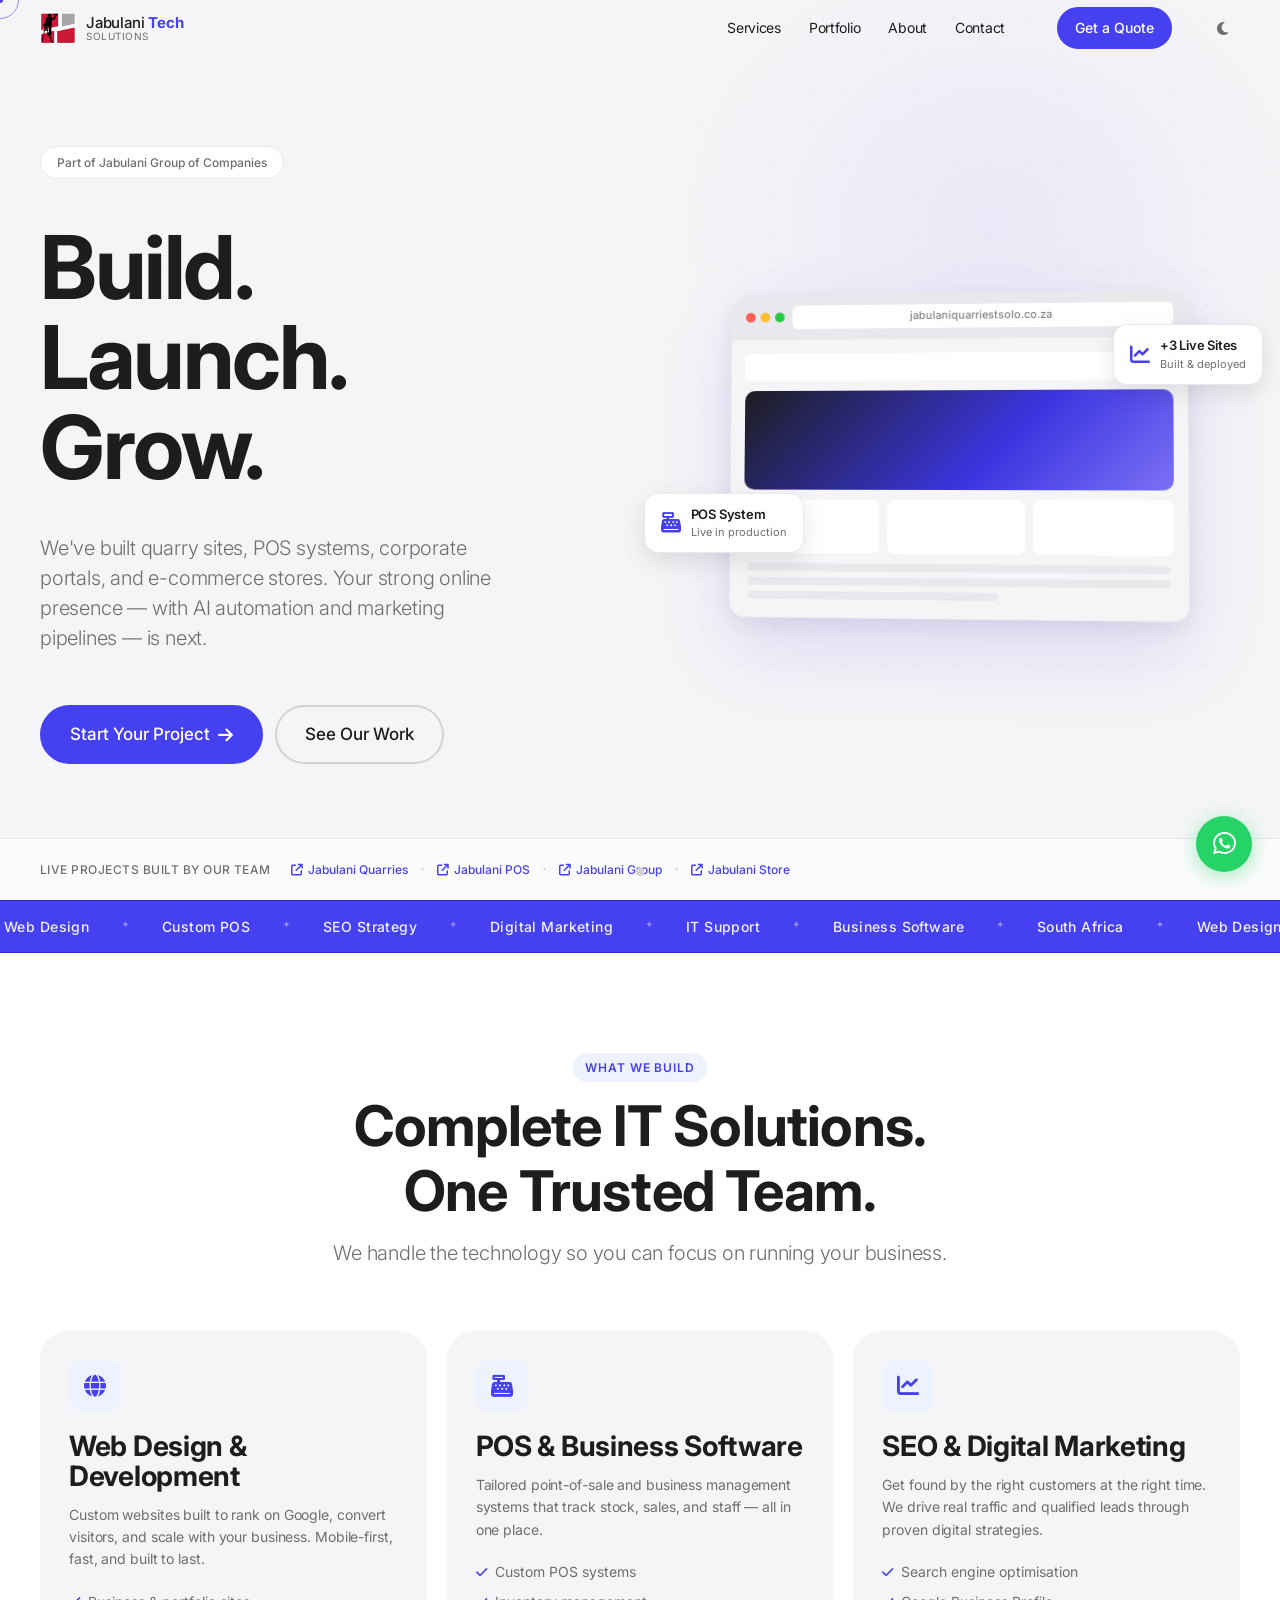
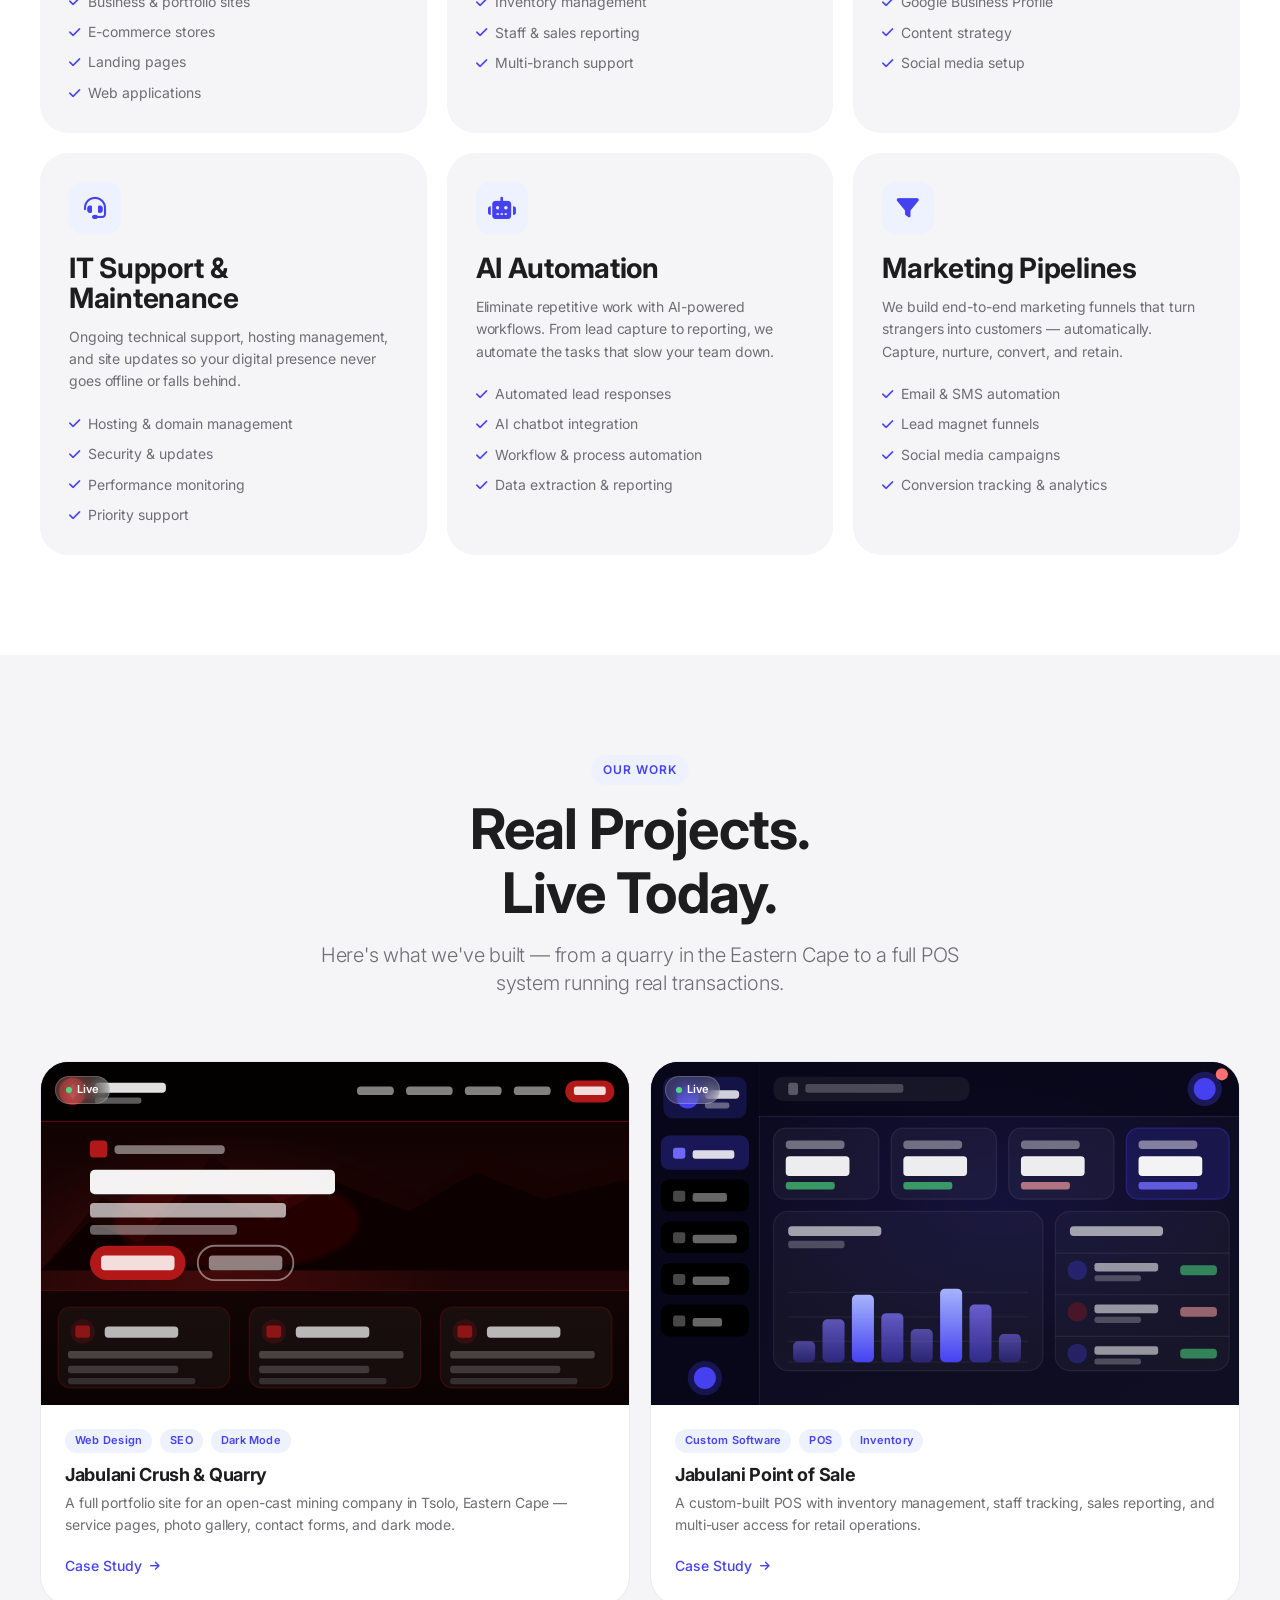
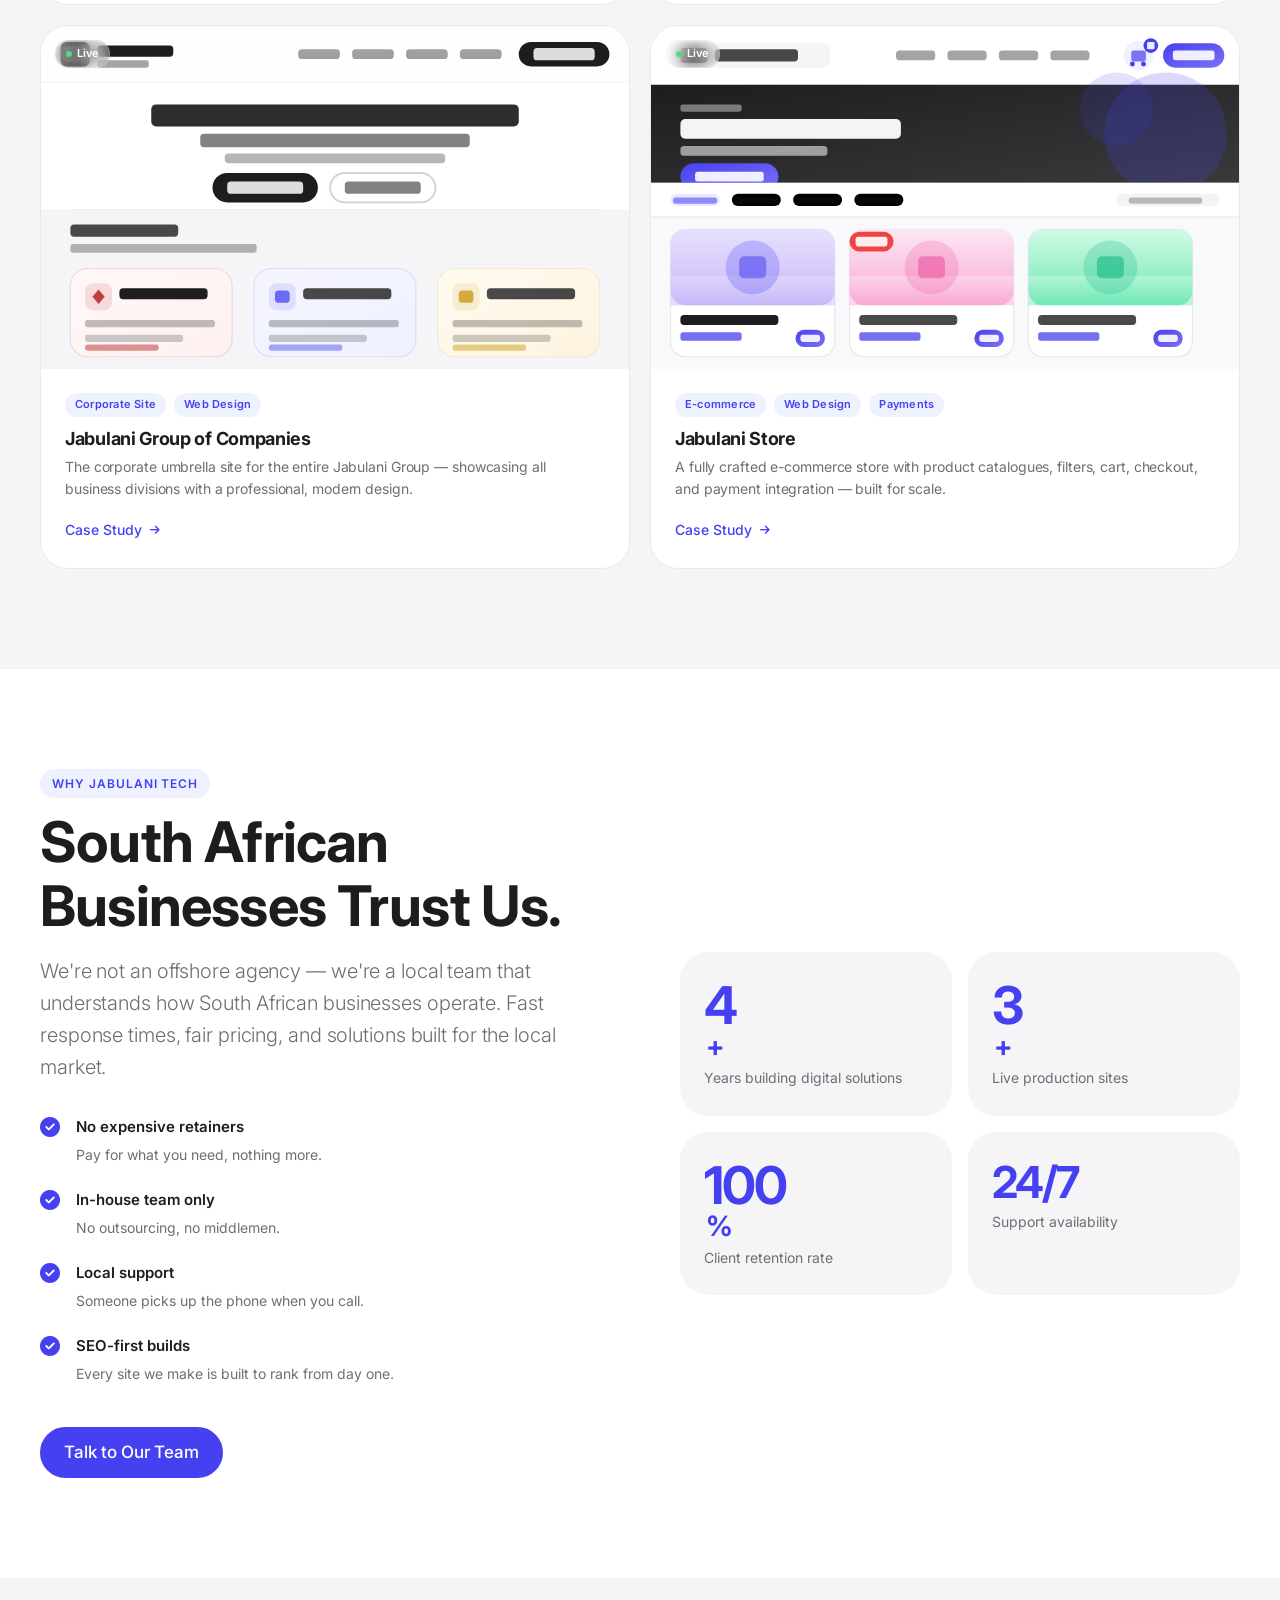
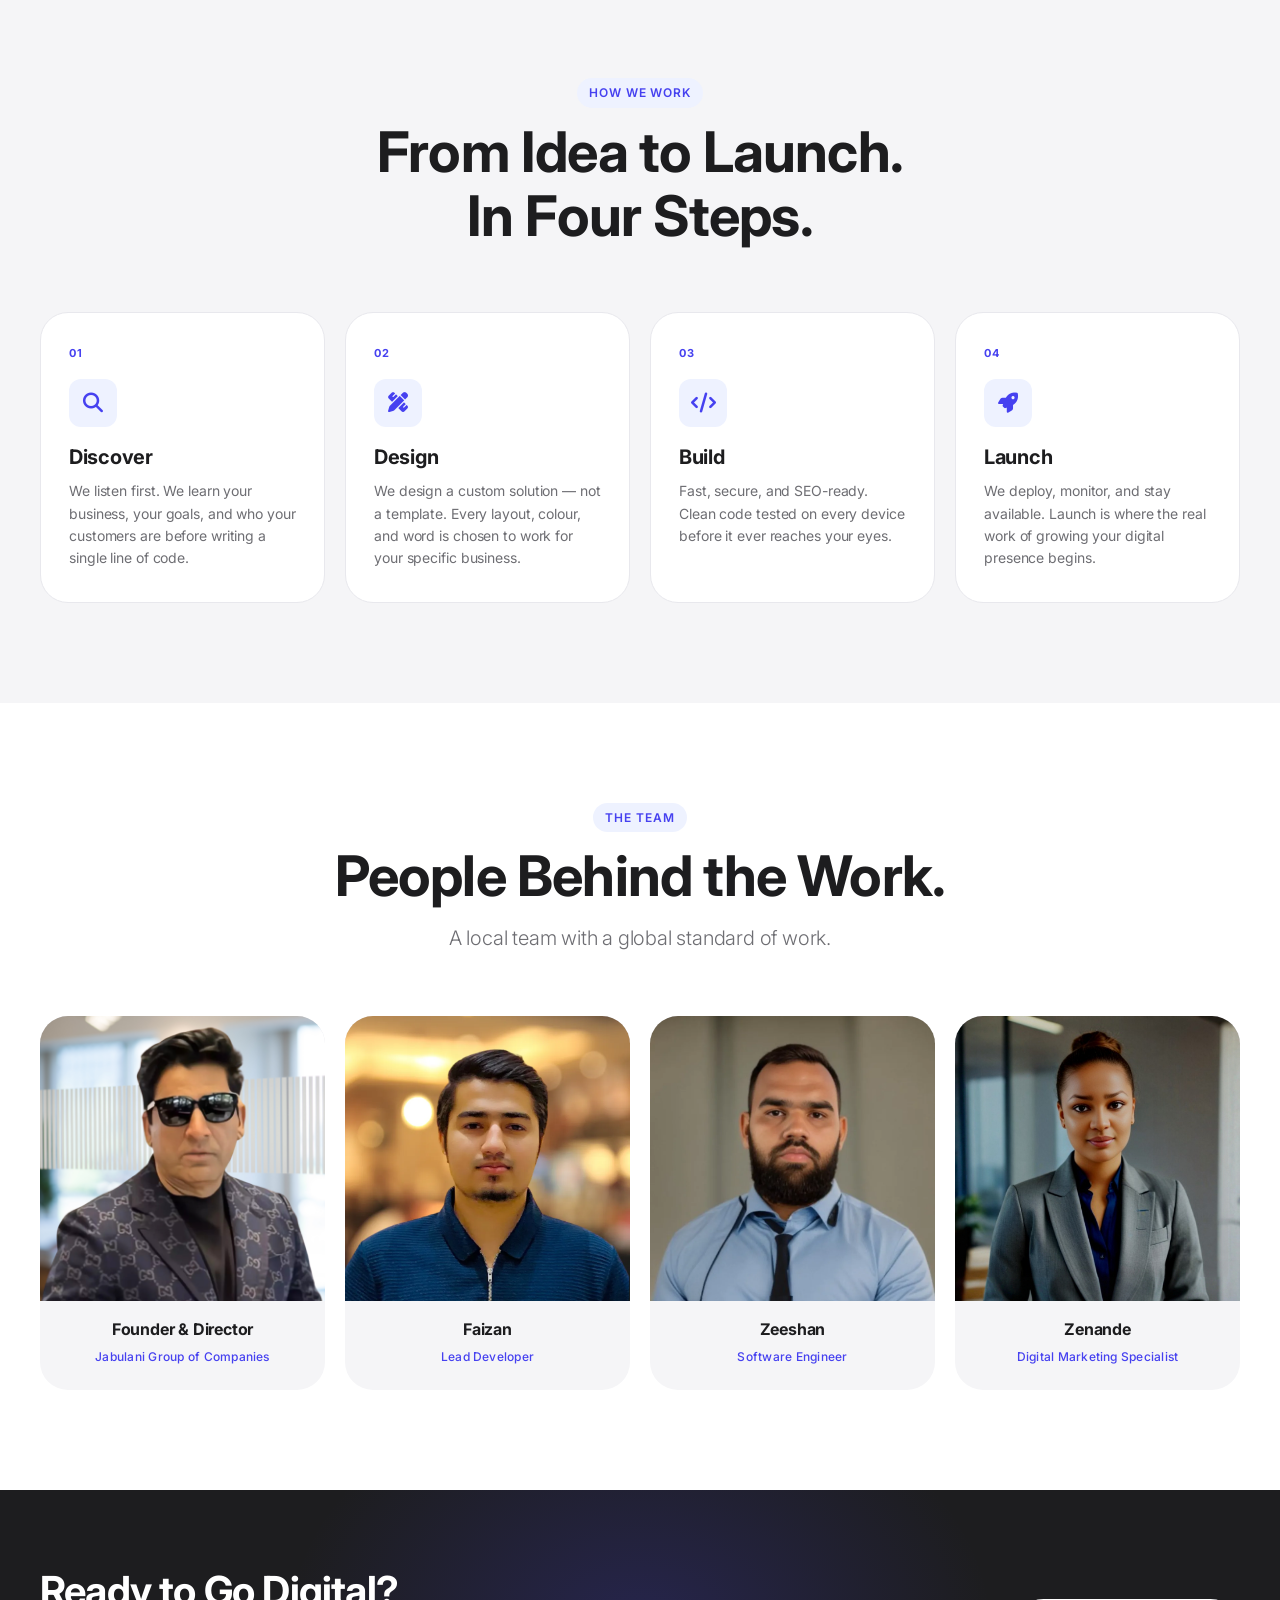
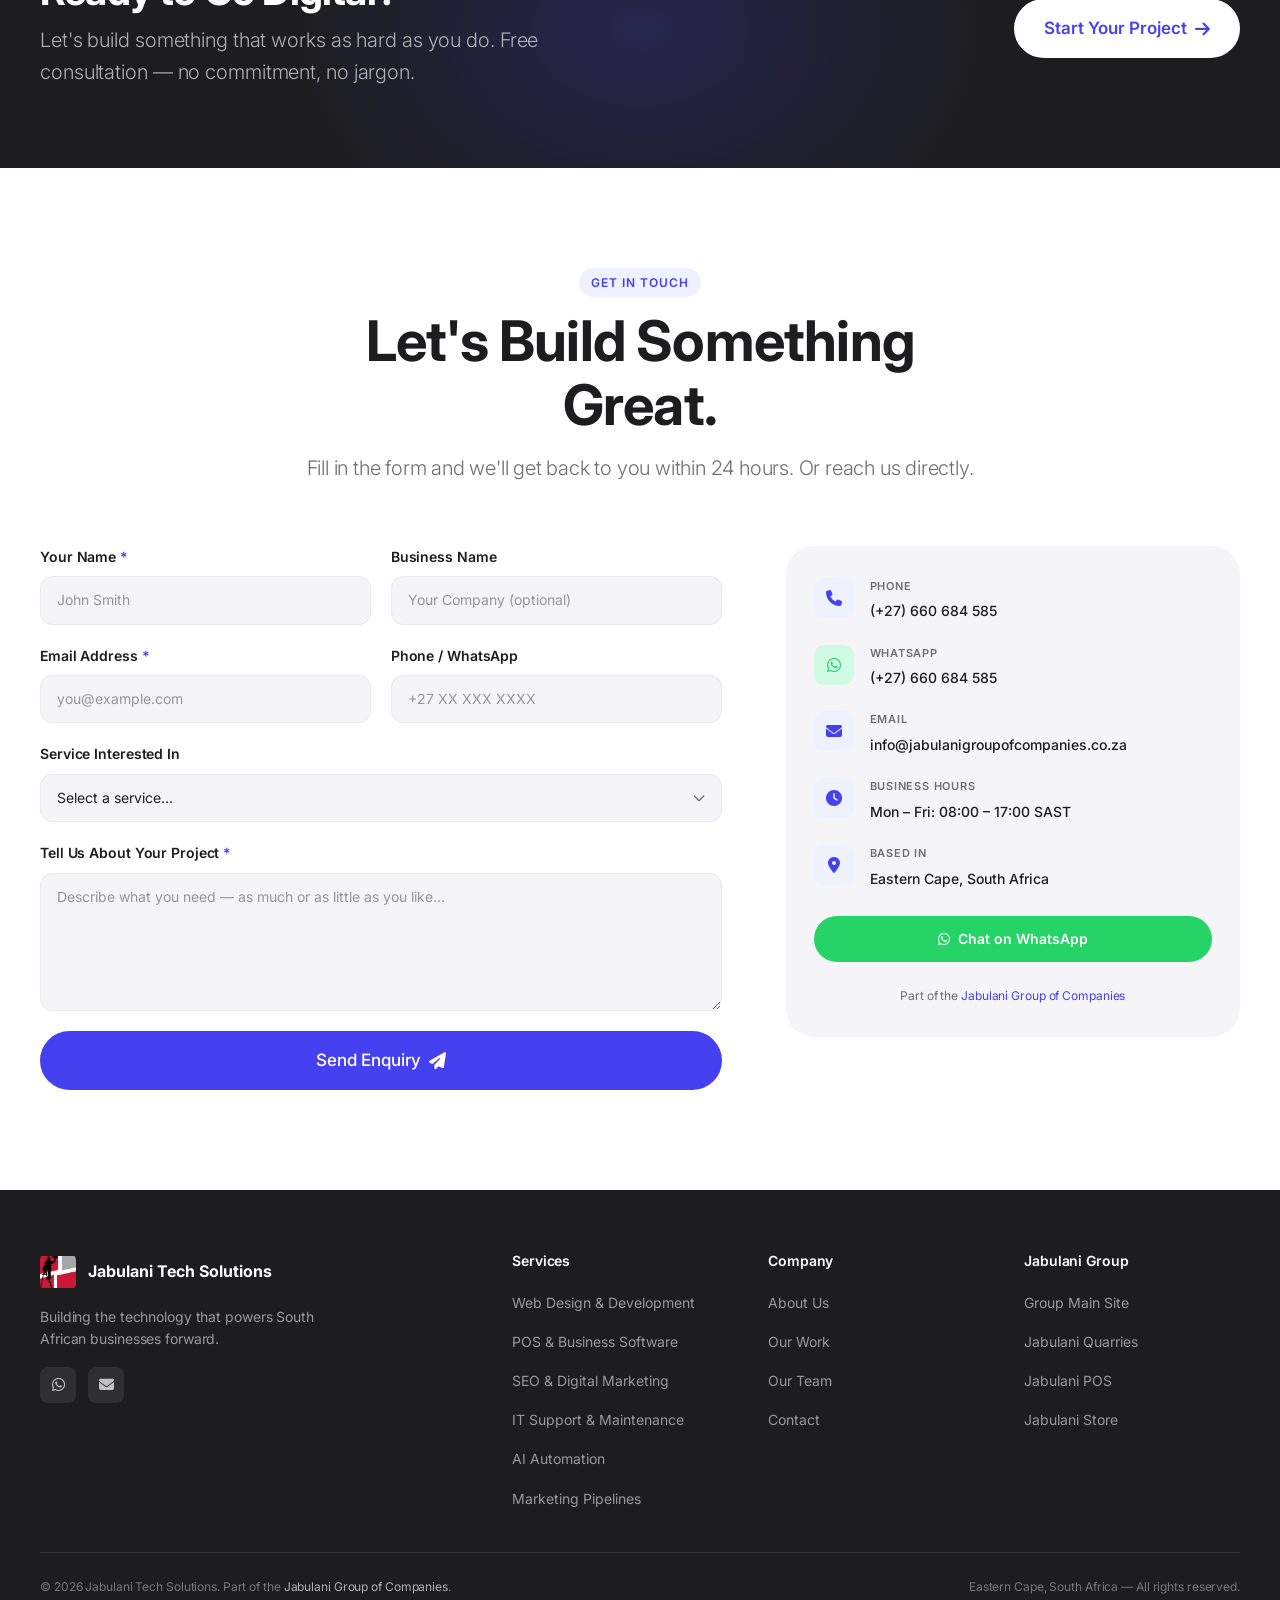
==== commit 7e8882f8: "Update HTML metadata and improve SEO across multiple project pages; add HSTS to .htaccess; include s" ====
--- a/index.html
+++ b/index.html
@@ -6,39 +6,61 @@
   <meta name="viewport" content="width=device-width, initial-scale=1.0">
 
   <!-- Primary SEO -->
-  <title>Jabulani Tech Solutions | Web Design, POS Systems & Digital Marketing South Africa</title>
-  <meta name="description" content="Jabulani Tech Solutions builds custom websites, POS systems, and digital marketing campaigns for South African businesses. Part of the Jabulani Group of Companies. Get a free quote today.">
-  <meta name="keywords" content="web design South Africa, POS system South Africa, digital marketing South Africa, IT solutions Eastern Cape, custom website South Africa, Jabulani Tech Solutions, business software South Africa">
+  <title>Jabulani Tech Solutions | Web Design, POS Systems & IT Services South Africa</title>
+  <meta name="description" content="Jabulani Tech Solutions builds custom websites, POS systems, AI automation, and digital marketing pipelines for South African businesses. Local team, real results. Get a free quote.">
+  <meta name="keywords" content="web design South Africa, POS system South Africa, AI automation South Africa, digital marketing Eastern Cape, IT solutions Eastern Cape, custom website South Africa, Jabulani Tech Solutions, business software South Africa, web development Eastern Cape">
   <meta name="author" content="Jabulani Tech Solutions">
-  <meta name="robots" content="index, follow">
+  <meta name="robots" content="index, follow, max-snippet:-1, max-image-preview:large, max-video-preview:-1">
   <link rel="canonical" href="https://agency.jabulanigroupofcompanies.co.za/">
+
+  <!-- Geo / Local SEO -->
+  <meta name="geo.region" content="ZA-EC">
+  <meta name="geo.placename" content="Eastern Cape, South Africa">
+  <meta name="geo.position" content="-32.296;26.419">
+  <meta name="ICBM" content="-32.296, 26.419">
+
+  <!-- Theme colour (mobile browser chrome) -->
+  <meta name="theme-color" content="#4641f0" media="(prefers-color-scheme: light)">
+  <meta name="theme-color" content="#0e0e15" media="(prefers-color-scheme: dark)">
 
   <!-- Open Graph -->
   <meta property="og:type" content="website">
-  <meta property="og:title" content="Jabulani Tech Solutions | Web Design, POS & Digital Marketing">
-  <meta property="og:description" content="We build custom websites, POS systems, and digital marketing campaigns for South African businesses. Local team. Real results.">
+  <meta property="og:title" content="Jabulani Tech Solutions | Web Design, POS & IT Services South Africa">
+  <meta property="og:description" content="We build custom websites, POS systems, AI automation, and marketing pipelines for South African businesses. Local team. Real results. 4 live projects.">
   <meta property="og:url" content="https://agency.jabulanigroupofcompanies.co.za/">
-  <meta property="og:image" content="https://agency.jabulanigroupofcompanies.co.za/images/og-image.jpg">
+  <meta property="og:image" content="https://agency.jabulanigroupofcompanies.co.za/images/og-image.svg">
+  <meta property="og:image:width" content="1200">
+  <meta property="og:image:height" content="630">
+  <meta property="og:image:alt" content="Jabulani Tech Solutions — Build. Launch. Grow.">
   <meta property="og:site_name" content="Jabulani Tech Solutions">
   <meta property="og:locale" content="en_ZA">
 
-  <!-- Twitter Card -->
+  <!-- Twitter / X Card -->
   <meta name="twitter:card" content="summary_large_image">
-  <meta name="twitter:title" content="Jabulani Tech Solutions | Web Design, POS & Digital Marketing">
-  <meta name="twitter:description" content="Custom websites, POS systems, and digital marketing for South African businesses. Get a free quote today.">
-  <meta name="twitter:image" content="https://agency.jabulanigroupofcompanies.co.za/images/og-image.jpg">
+  <meta name="twitter:title" content="Jabulani Tech Solutions | Web Design, POS & IT Services South Africa">
+  <meta name="twitter:description" content="Custom websites, POS systems, AI automation and marketing for South African businesses. Get a free quote today.">
+  <meta name="twitter:image" content="https://agency.jabulanigroupofcompanies.co.za/images/og-image.svg">
+  <meta name="twitter:image:alt" content="Jabulani Tech Solutions — Build. Launch. Grow.">
 
   <!-- Favicons -->
-  <link rel="icon" type="image/png" href="images/favicon.png">
-  <link rel="apple-touch-icon" href="images/favicon.png">
-
-  <!-- Fonts — Inter (SF Pro substitute) -->
+  <link rel="icon" type="image/png" sizes="32x32" href="images/favicon.png">
+  <link rel="icon" type="image/png" sizes="16x16" href="images/favicon.png">
+  <link rel="apple-touch-icon" sizes="180x180" href="images/favicon.png">
+  <link rel="shortcut icon" href="images/favicon.png">
+
+  <!-- DNS prefetch for external resources -->
+  <link rel="dns-prefetch" href="//fonts.googleapis.com">
+  <link rel="dns-prefetch" href="//fonts.gstatic.com">
+  <link rel="dns-prefetch" href="//cdnjs.cloudflare.com">
+
+  <!-- Fonts — Inter -->
   <link rel="preconnect" href="https://fonts.googleapis.com">
   <link rel="preconnect" href="https://fonts.gstatic.com" crossorigin>
   <link href="https://fonts.googleapis.com/css2?family=Inter:wght@300;400;500;600;700&display=swap" rel="stylesheet">
 
-  <!-- Font Awesome 6 -->
-  <link rel="stylesheet" href="https://cdnjs.cloudflare.com/ajax/libs/font-awesome/6.5.1/css/all.min.css" integrity="sha512-DTOQO9RWCH3ppGqcWaEA1BIZOC6xxalwEsw9c2QQeAIftl+Vegovlnee1c9QX4TctnWMn13TZye+giMm8e2LwA==" crossorigin="anonymous" referrerpolicy="no-referrer">
+  <!-- Font Awesome 6 — deferred to avoid render-blocking -->
+  <link rel="stylesheet" href="https://cdnjs.cloudflare.com/ajax/libs/font-awesome/6.5.1/css/all.min.css" integrity="sha512-DTOQO9RWCH3ppGqcWaEA1BIZOC6xxalwEsw9c2QQeAIftl+Vegovlnee1c9QX4TctnWMn13TZye+giMm8e2LwA==" crossorigin="anonymous" referrerpolicy="no-referrer" media="print" onload="this.media='all'">
+  <noscript><link rel="stylesheet" href="https://cdnjs.cloudflare.com/ajax/libs/font-awesome/6.5.1/css/all.min.css" crossorigin="anonymous"></noscript>
 
   <!-- Stylesheet -->
   <link rel="stylesheet" href="css/style.css">
@@ -59,11 +81,27 @@
     "@type": "ProfessionalService",
     "name": "Jabulani Tech Solutions",
     "url": "https://agency.jabulanigroupofcompanies.co.za/",
-    "logo": "https://agency.jabulanigroupofcompanies.co.za/images/logo.png",
-    "description": "We build custom websites, POS systems, and digital marketing campaigns for South African businesses. Part of the Jabulani Group of Companies.",
+    "logo": {
+      "@type": "ImageObject",
+      "url": "https://agency.jabulanigroupofcompanies.co.za/images/logo.png",
+      "width": 200,
+      "height": 200
+    },
+    "image": "https://agency.jabulanigroupofcompanies.co.za/images/og-image.svg",
+    "description": "Jabulani Tech Solutions builds custom websites, POS systems, AI automation workflows, and digital marketing pipelines for South African businesses. Part of the Jabulani Group of Companies.",
     "telephone": "+27660684585",
     "email": "info@jabulanigroupofcompanies.co.za",
     "priceRange": "$$",
+    "currenciesAccepted": "ZAR",
+    "paymentAccepted": "EFT, Bank Transfer",
+    "openingHoursSpecification": [
+      {
+        "@type": "OpeningHoursSpecification",
+        "dayOfWeek": ["Monday","Tuesday","Wednesday","Thursday","Friday"],
+        "opens": "08:00",
+        "closes": "17:00"
+      }
+    ],
     "address": {
       "@type": "PostalAddress",
       "addressRegion": "Eastern Cape",
@@ -71,19 +109,29 @@
     },
     "geo": {
       "@type": "GeoCoordinates",
-      "addressCountry": "ZA"
+      "latitude": -32.296,
+      "longitude": 26.419
+    },
+    "areaServed": {
+      "@type": "Country",
+      "name": "South Africa"
     },
     "sameAs": [
-      "https://jabulanigroupofcompanies.co.za/"
+      "https://jabulanigroupofcompanies.co.za/",
+      "https://wa.me/27660684585"
     ],
-    "serviceType": [
-      "Web Design",
-      "Web Development",
-      "POS Systems",
-      "Digital Marketing",
-      "SEO",
-      "IT Support"
-    ],
+    "hasOfferCatalog": {
+      "@type": "OfferCatalog",
+      "name": "IT Services",
+      "itemListElement": [
+        { "@type": "Offer", "itemOffered": { "@type": "Service", "name": "Web Design & Development" } },
+        { "@type": "Offer", "itemOffered": { "@type": "Service", "name": "POS & Business Software" } },
+        { "@type": "Offer", "itemOffered": { "@type": "Service", "name": "SEO & Digital Marketing" } },
+        { "@type": "Offer", "itemOffered": { "@type": "Service", "name": "IT Support & Maintenance" } },
+        { "@type": "Offer", "itemOffered": { "@type": "Service", "name": "AI Automation" } },
+        { "@type": "Offer", "itemOffered": { "@type": "Service", "name": "Marketing Pipelines" } }
+      ]
+    },
     "parentOrganization": {
       "@type": "Organization",
       "name": "Jabulani Group of Companies",
@@ -831,6 +879,8 @@
             <li><a href="#services">POS &amp; Business Software</a></li>
             <li><a href="#services">SEO &amp; Digital Marketing</a></li>
             <li><a href="#services">IT Support &amp; Maintenance</a></li>
+            <li><a href="#services">AI Automation</a></li>
+            <li><a href="#services">Marketing Pipelines</a></li>
           </ul>
         </div>
 
@@ -850,6 +900,7 @@
             <li><a href="https://jabulanigroupofcompanies.co.za/" target="_blank" rel="noopener noreferrer">Group Main Site</a></li>
             <li><a href="https://jabulaniquarriestsolo.co.za/" target="_blank" rel="noopener noreferrer">Jabulani Quarries</a></li>
             <li><a href="https://pos.jabulanigroupofcompanies.co.za/" target="_blank" rel="noopener noreferrer">Jabulani POS</a></li>
+            <li><a href="https://store.jabulanigroupofcompanies.co.za/" target="_blank" rel="noopener noreferrer">Jabulani Store</a></li>
           </ul>
         </div>
 
--- a/css/style.css
+++ b/css/style.css
@@ -345,7 +345,7 @@
   left: 0;
   right: 0;
   z-index: 900;
-  height: var(--nav-height);
+  /* No fixed height — nav grows to contain the mobile drawer */
   transition: background var(--duration) var(--ease), box-shadow var(--duration) var(--ease);
 }
 
@@ -360,7 +360,7 @@
   display: flex;
   align-items: center;
   gap: var(--sp-32);
-  height: 100%;
+  height: var(--nav-height);
   width: min(var(--max-width), calc(100% - 48px));
   margin-inline: auto;
 }
@@ -473,11 +473,13 @@
   display: none;
   flex-direction: column;
   padding: var(--sp-16) var(--sp-24) var(--sp-24);
-  background: rgba(255, 255, 255, 0.96);
+  background: rgba(255, 255, 255, 0.97);
   backdrop-filter: blur(20px);
   -webkit-backdrop-filter: blur(20px);
   border-top: 1px solid var(--color-border-light);
   gap: var(--sp-4);
+  max-height: calc(100vh - var(--nav-height));
+  overflow-y: auto;
 }
 
 .nav__mobile.is-open {
@@ -513,12 +515,16 @@
   color: var(--color-graphite);
   background: transparent;
   transition: background var(--duration-fast) var(--ease);
-  margin-top: var(--sp-4);
+  margin-top: var(--sp-8);
+  border-top: 1px solid var(--color-border-light);
+  padding-top: 16px;
+  border-radius: 0;
 }
 
 .theme-toggle--mobile span {
   font-size: var(--text-body-sm);
   color: var(--color-graphite);
+  white-space: nowrap;
 }
 
 .theme-toggle--mobile:hover {
@@ -1786,7 +1792,11 @@
 }
 
 [data-theme="dark"] .nav__mobile {
-  background: rgba(14, 14, 21, 0.97);
+  background: rgba(14, 14, 21, 0.99);
+  border-top-color: var(--color-border-light);
+}
+
+[data-theme="dark"] .theme-toggle--mobile {
   border-top-color: var(--color-border-light);
 }
 
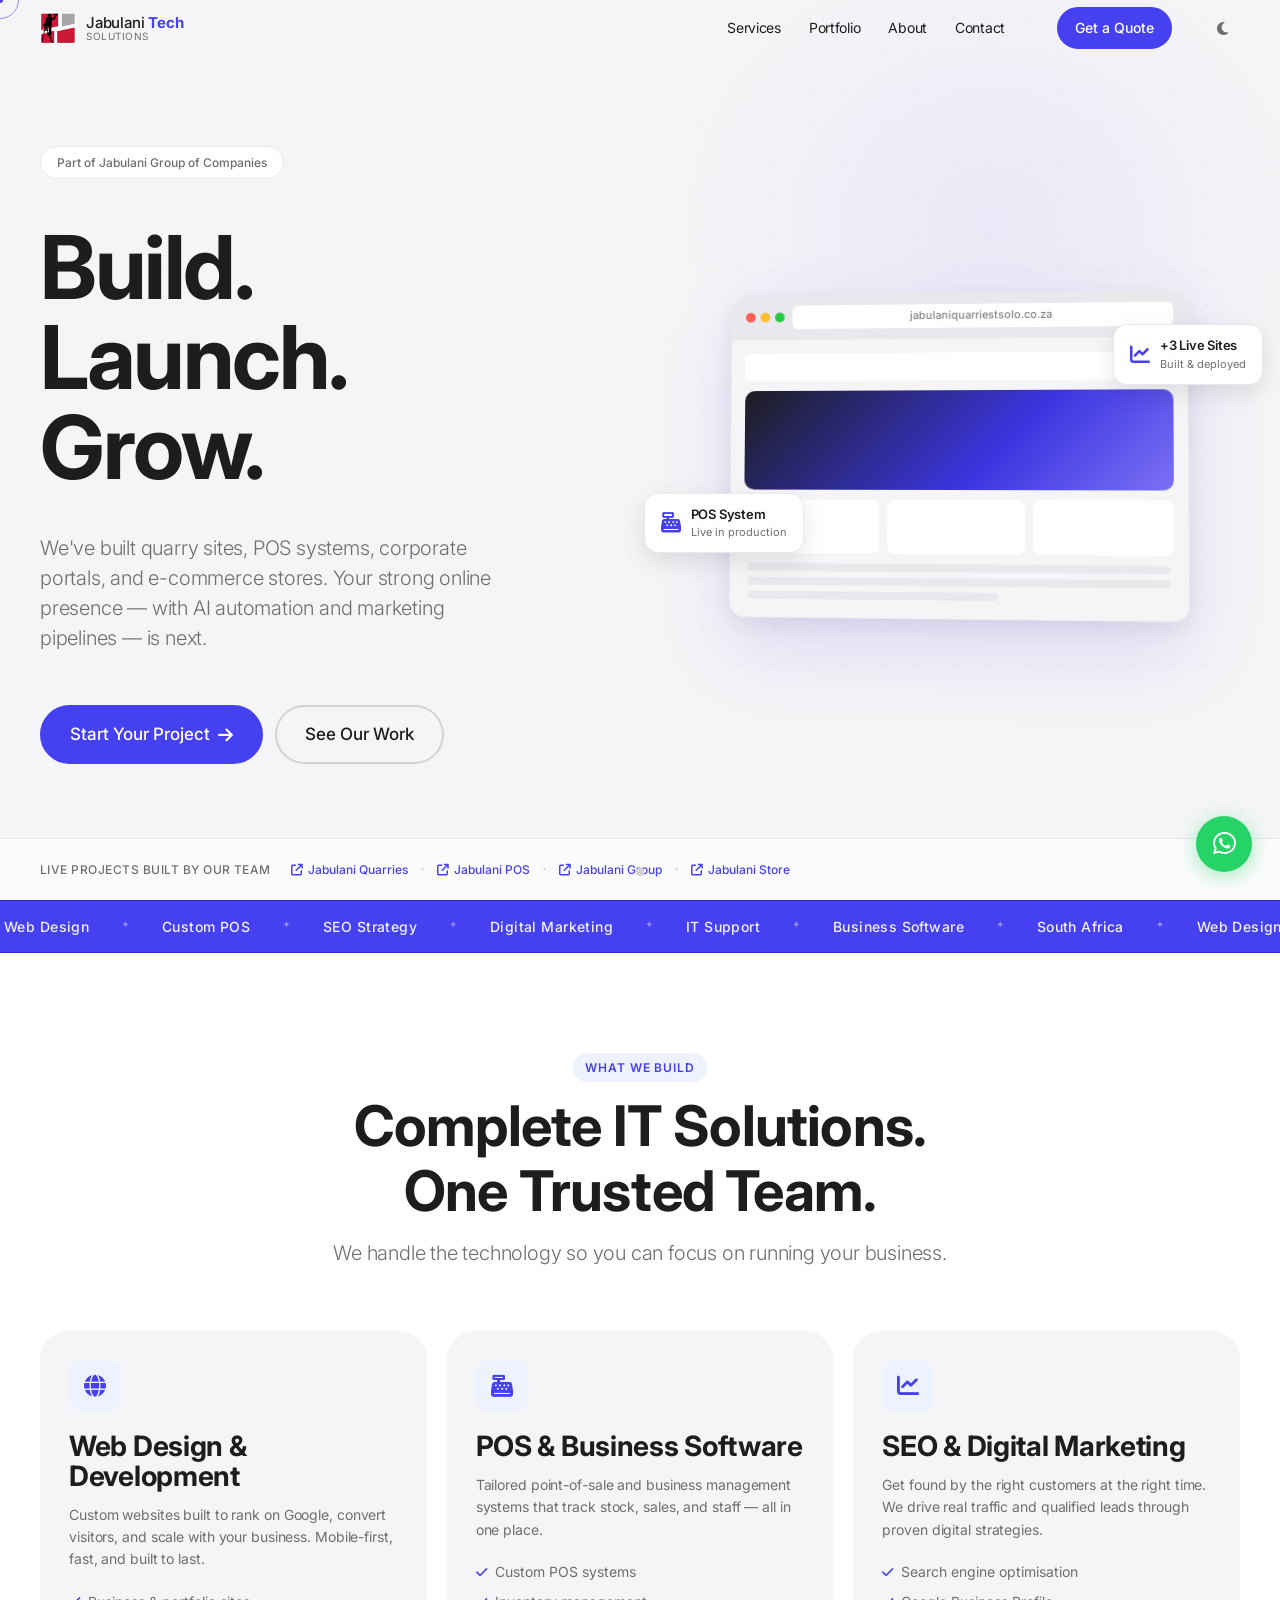
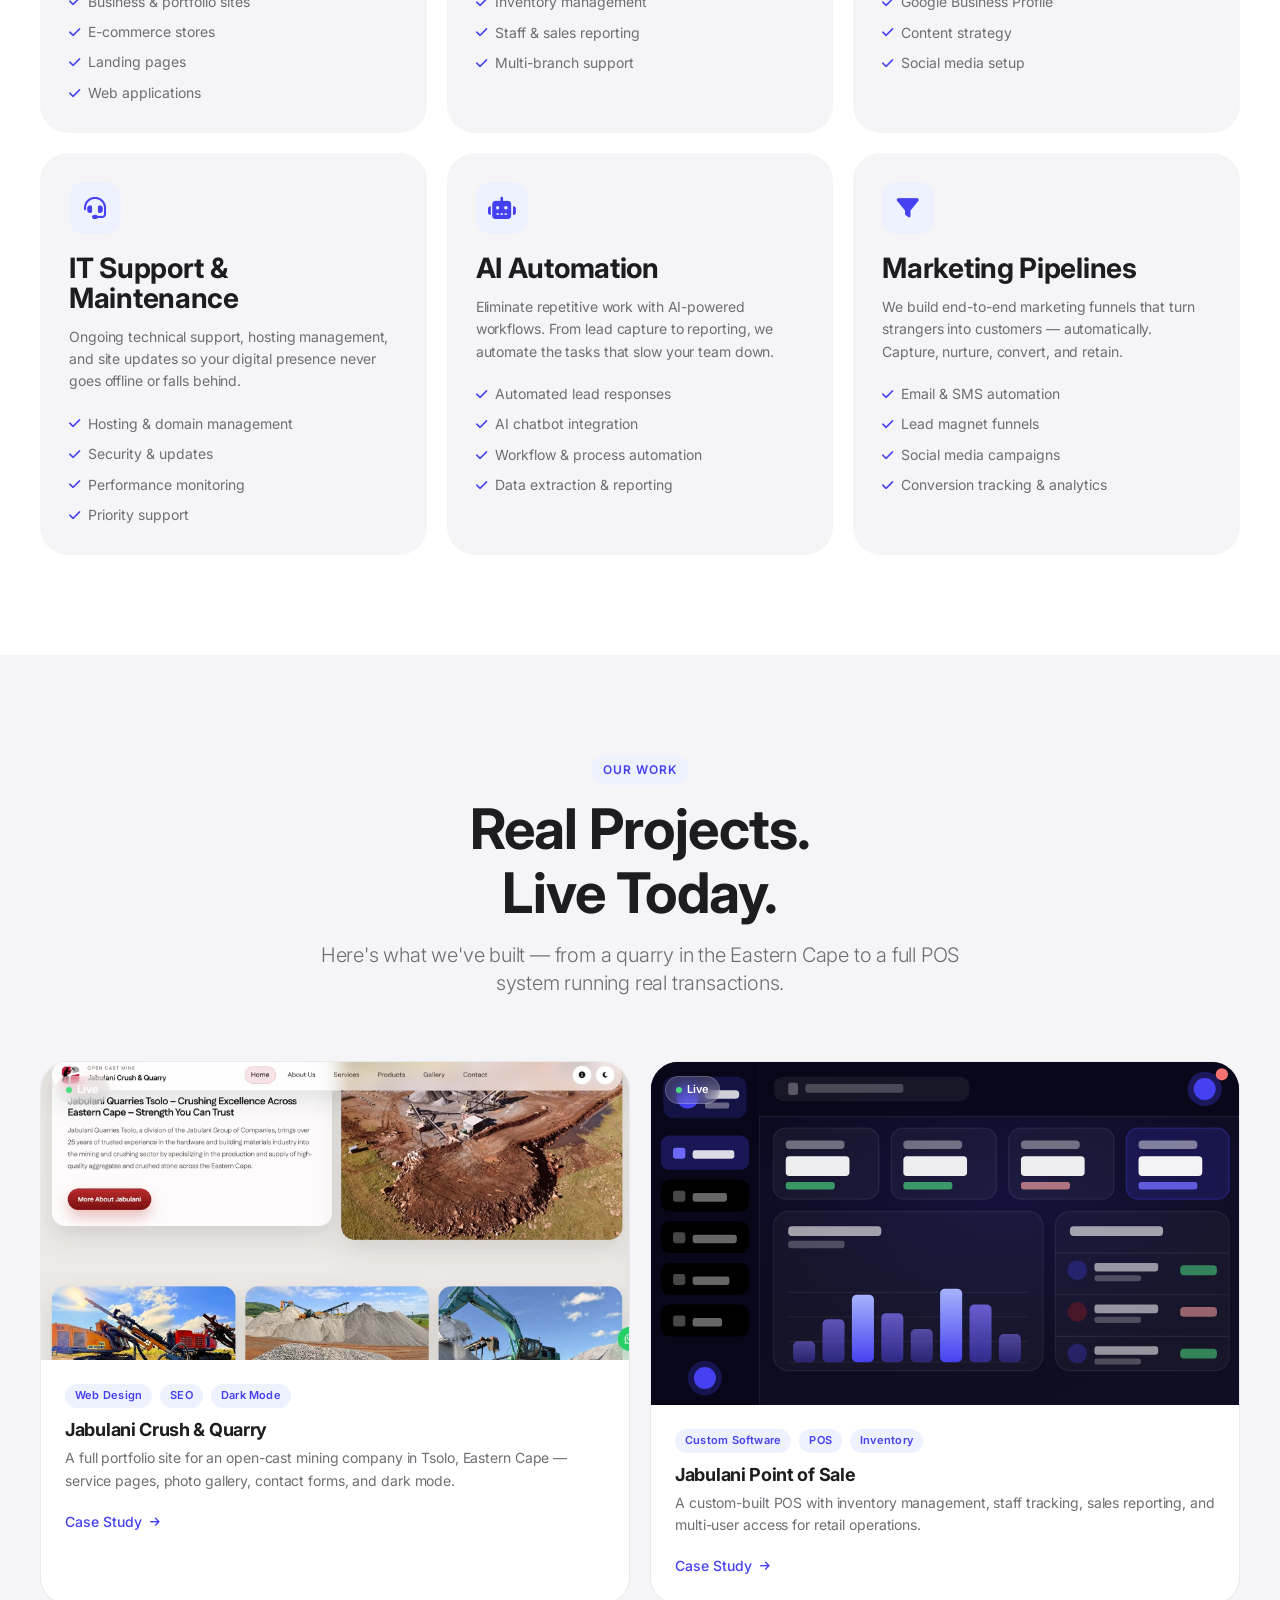
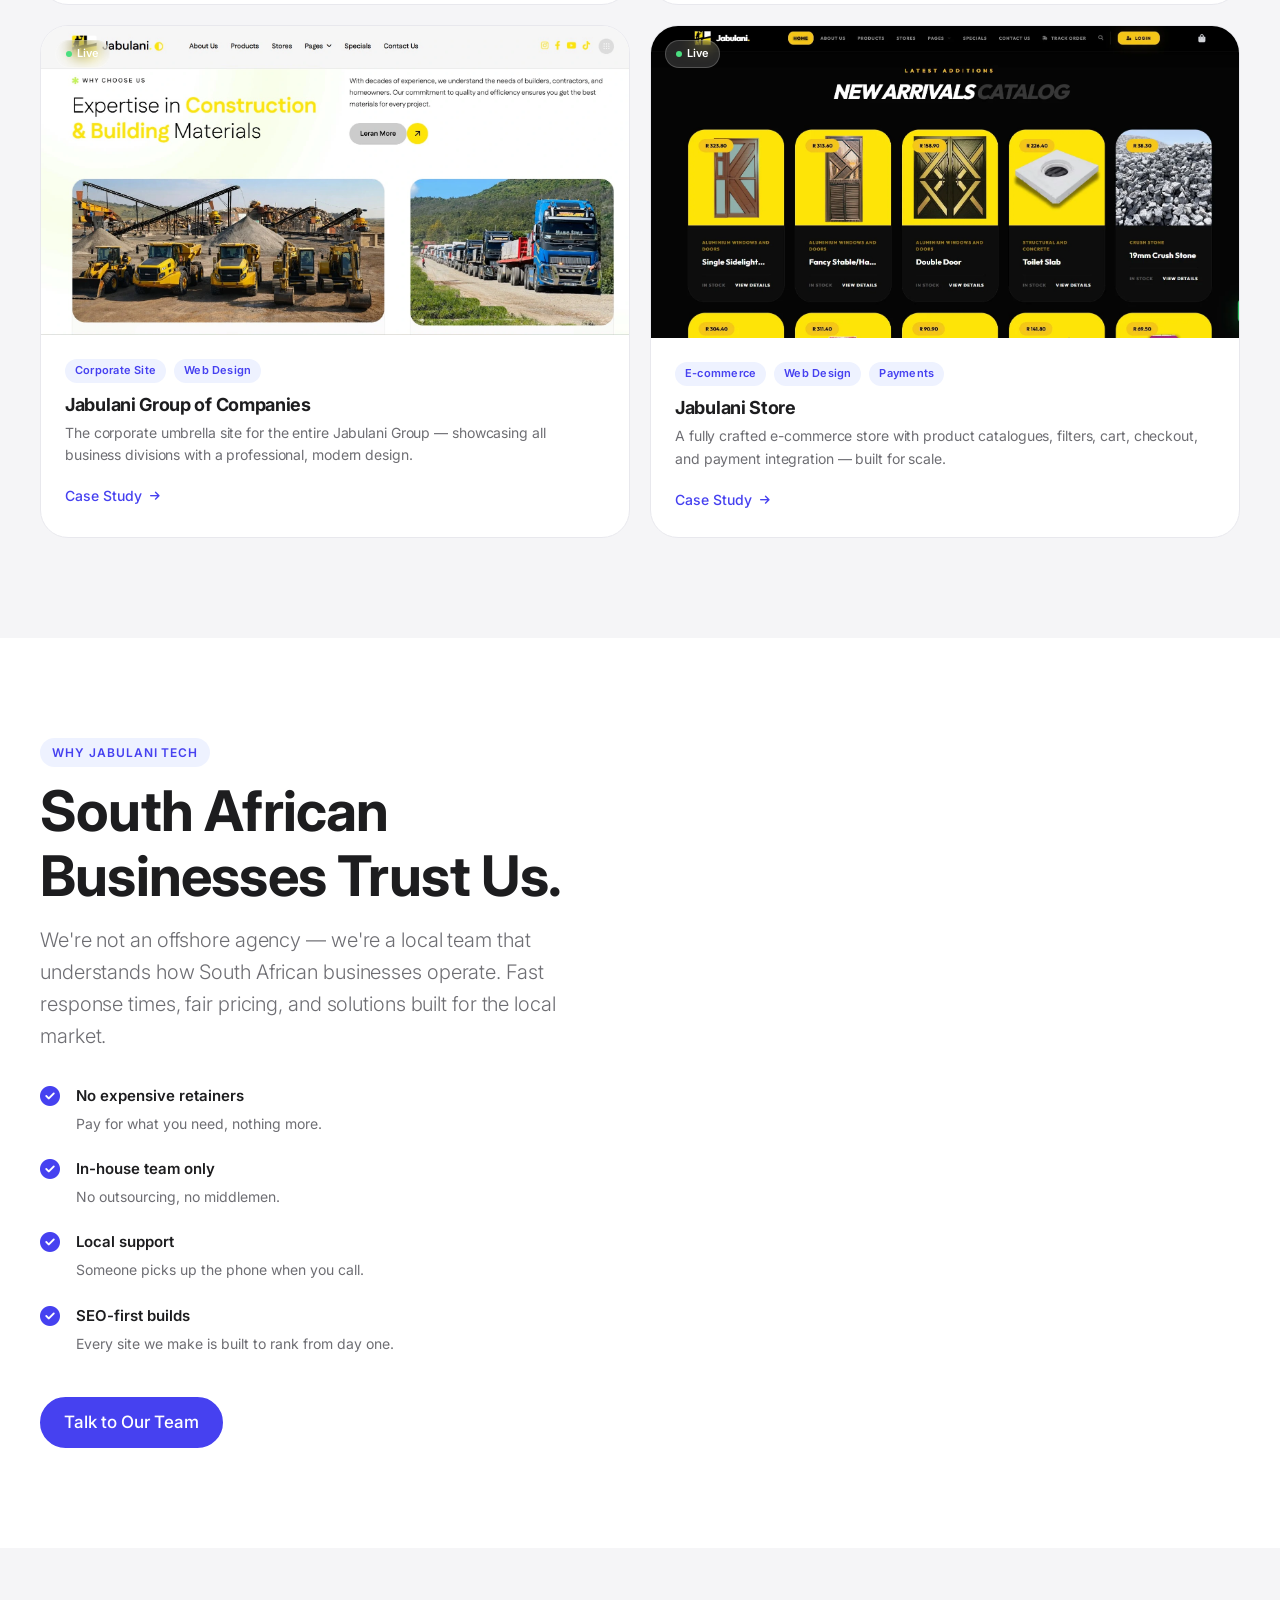
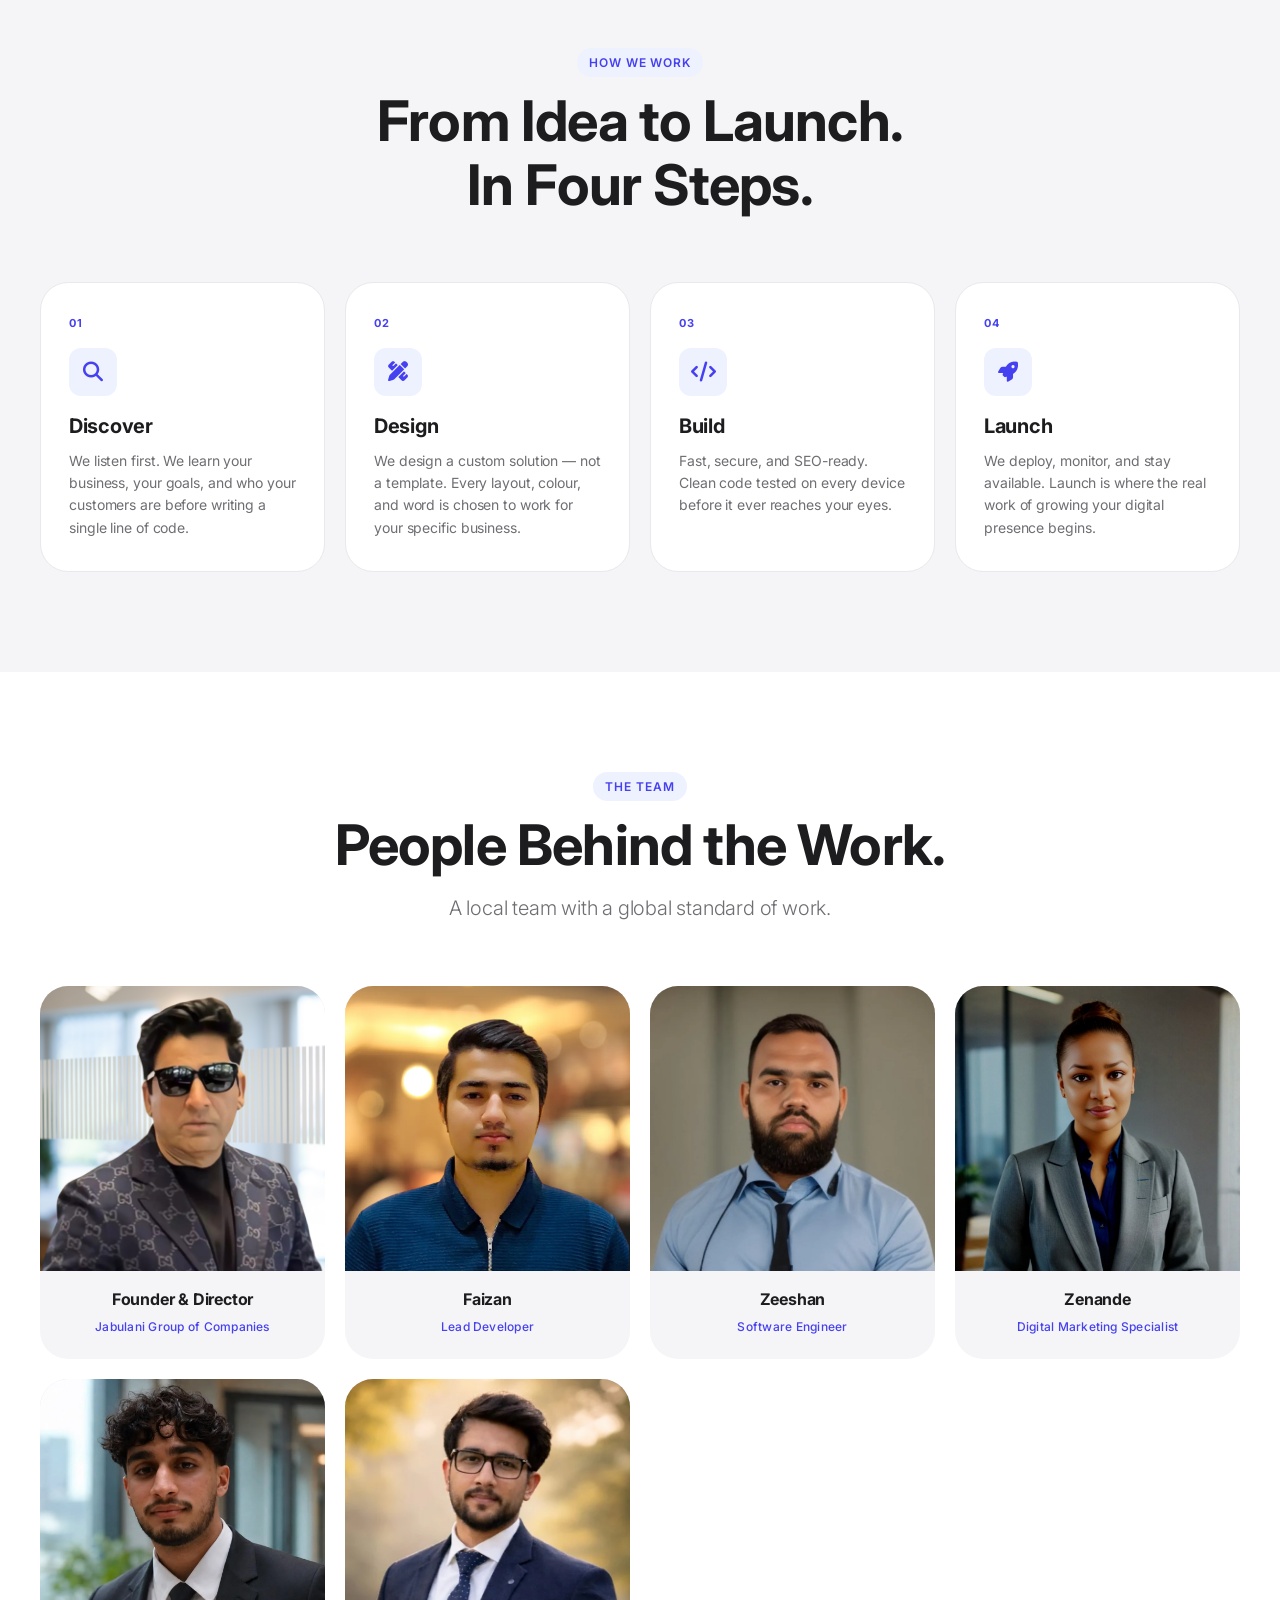
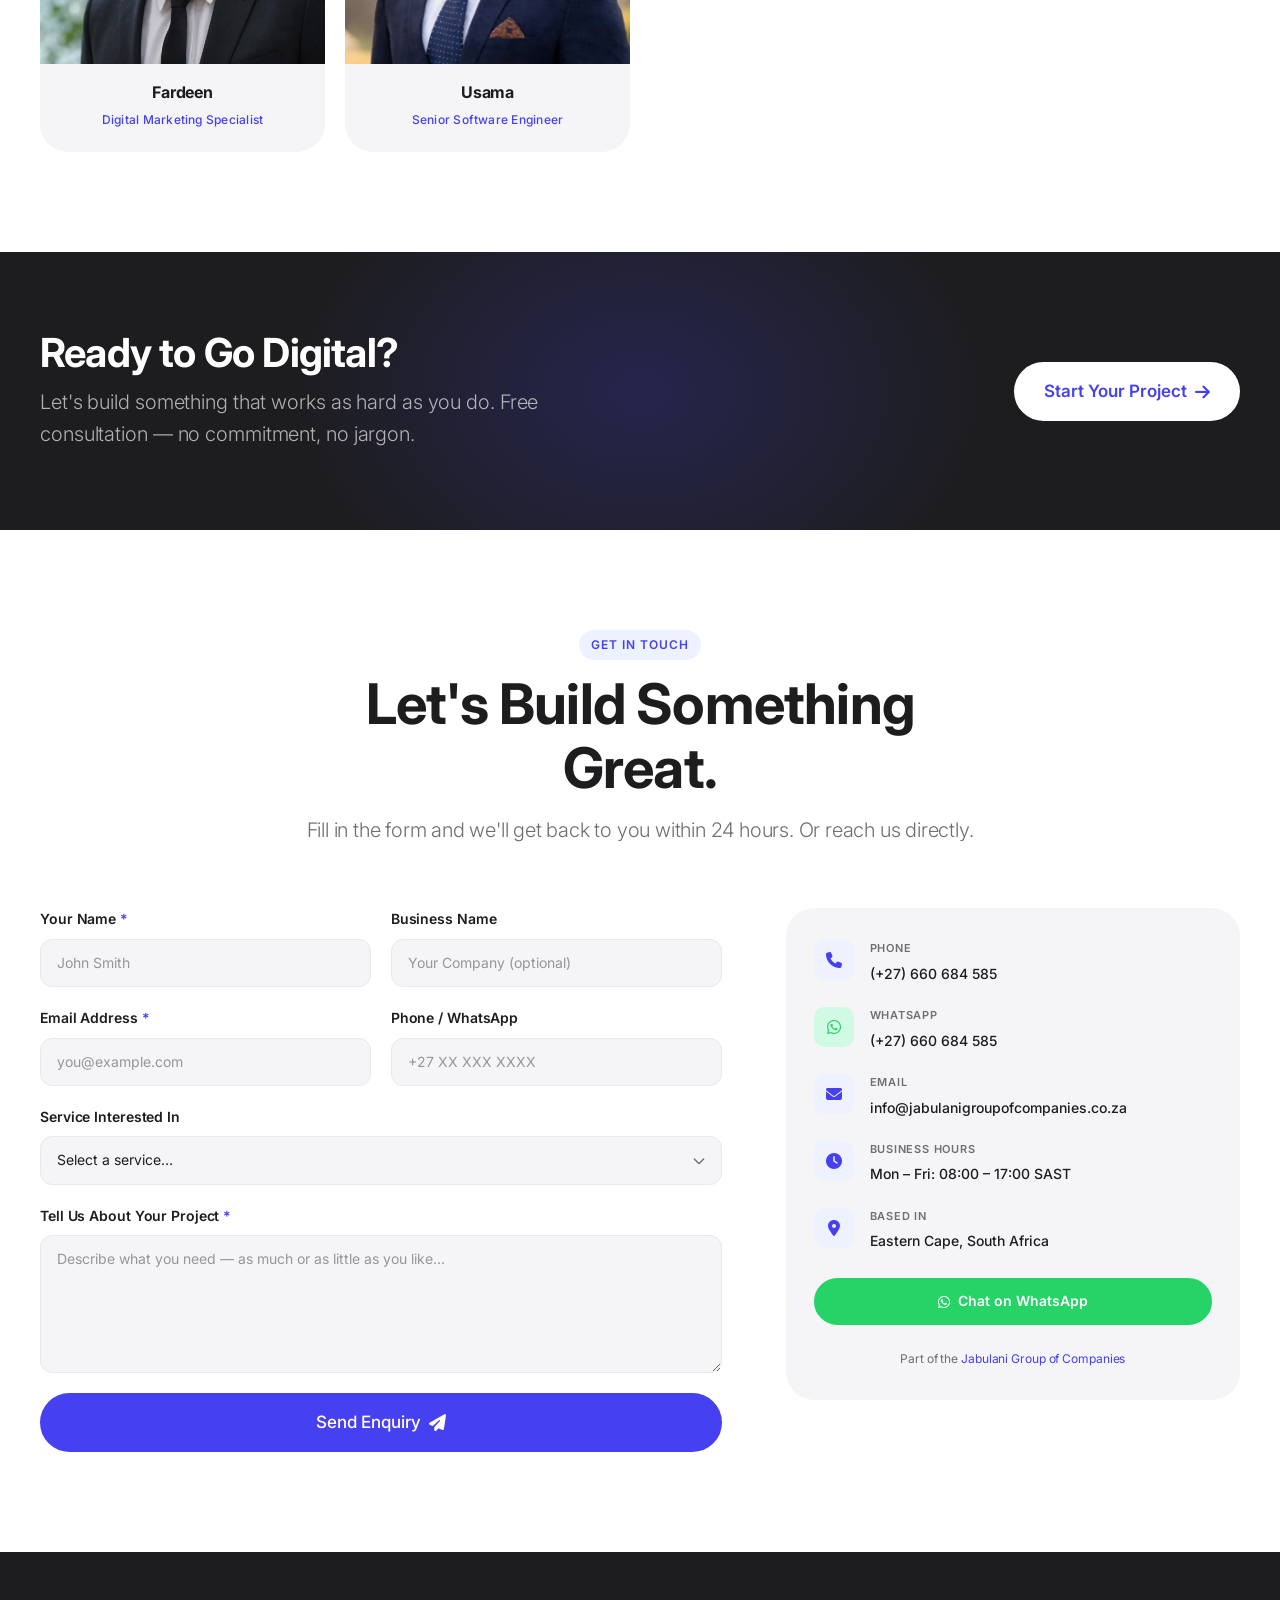
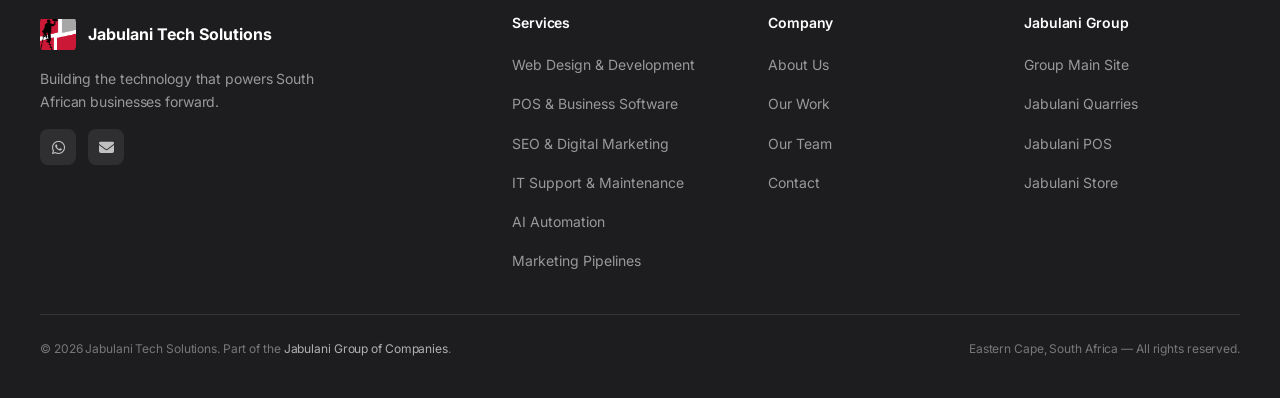
==== commit c6382998: "Bring real assets from live FTP snapshot into main: Google site-verification file, real project scre" ====
--- a/index.html
+++ b/index.html
@@ -436,7 +436,7 @@
               <span class="portfolio-live-badge">
                 <span class="live-dot" aria-hidden="true"></span> Live
               </span>
-              <img src="images/project-quarry.svg" alt="Jabulani Quarries website preview" loading="lazy" width="480" height="280">
+              <img src="images/jabulani_quarry.webp" alt="Jabulani Quarries website preview" loading="lazy" width="480" height="280">
             </div>
             <div class="card__body">
               <div class="portfolio-tags" aria-label="Project categories">
@@ -480,7 +480,7 @@
               <span class="portfolio-live-badge">
                 <span class="live-dot" aria-hidden="true"></span> Live
               </span>
-              <img src="images/project-group.svg" alt="Jabulani Group of Companies corporate website preview" loading="lazy" width="480" height="280">
+              <img src="images/jabulani_group.webp" alt="Jabulani Group of Companies corporate website preview" loading="lazy" width="480" height="280">
             </div>
             <div class="card__body">
               <div class="portfolio-tags" aria-label="Project categories">
@@ -501,7 +501,7 @@
               <span class="portfolio-live-badge">
                 <span class="live-dot" aria-hidden="true"></span> Live
               </span>
-              <img src="images/project-store.svg" alt="Jabulani Store e-commerce website preview" loading="lazy" width="480" height="280">
+              <img src="images/jabulani_store.webp" alt="Jabulani Store e-commerce website preview" loading="lazy" width="480" height="280">
             </div>
             <div class="card__body">
               <div class="portfolio-tags" aria-label="Project categories">
@@ -696,6 +696,26 @@
             </div>
           </div>
 
+          <div class="team-card" data-animate data-delay="1">
+            <div class="team-card__photo">
+              <img src="images/fardeen.webp" alt="Fardeen — Digital Marketing Specialist at Jabulani Tech Solutions" loading="lazy" width="180" height="180">
+            </div>
+            <div class="team-card__info">
+              <h3>Fardeen</h3>
+              <span>Digital Marketing Specialist</span>
+            </div>
+          </div>
+
+          <div class="team-card" data-animate data-delay="2">
+            <div class="team-card__photo">
+              <img src="images/usama.webp" alt="Usama — Senior Software Engineer at Jabulani Tech Solutions" loading="lazy" width="180" height="180">
+            </div>
+            <div class="team-card__info">
+              <h3>Usama</h3>
+              <span>Senior Software Engineer</span>
+            </div>
+          </div>
+
         </div>
       </div>
     </section>
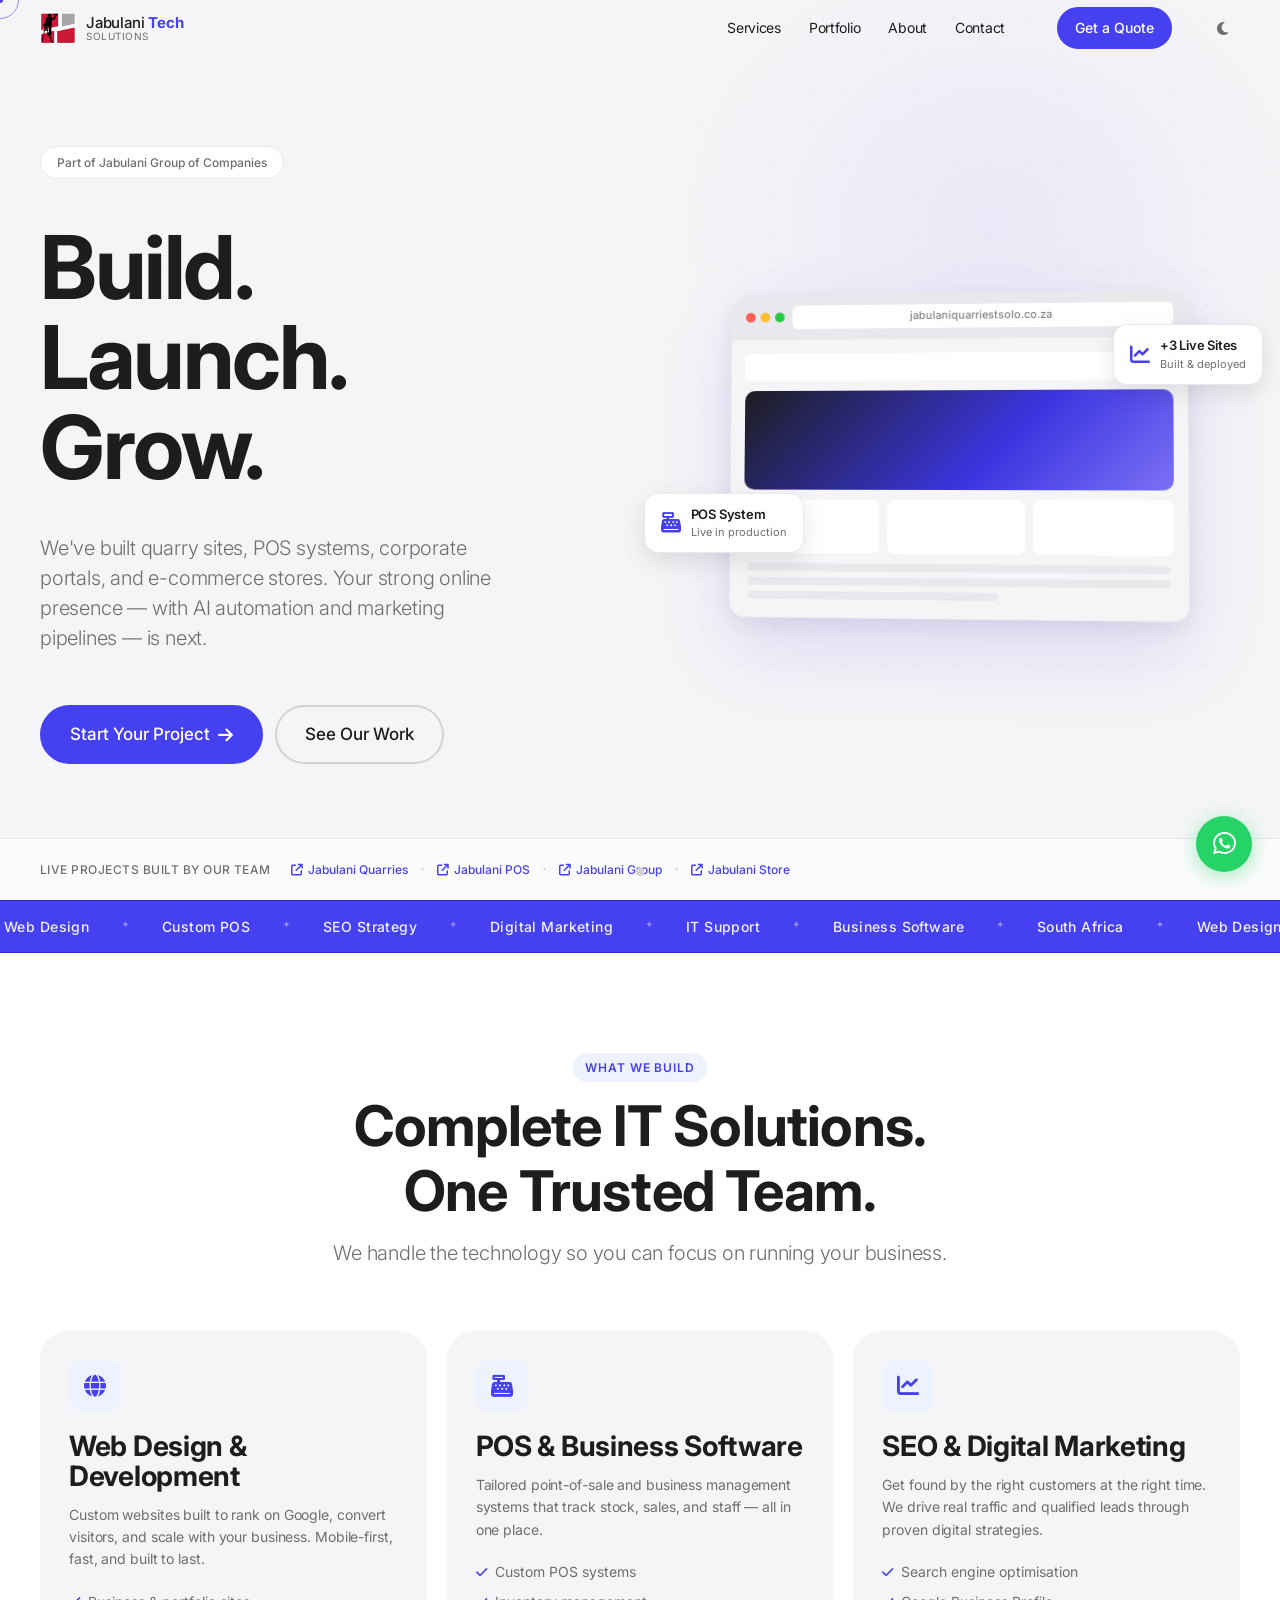
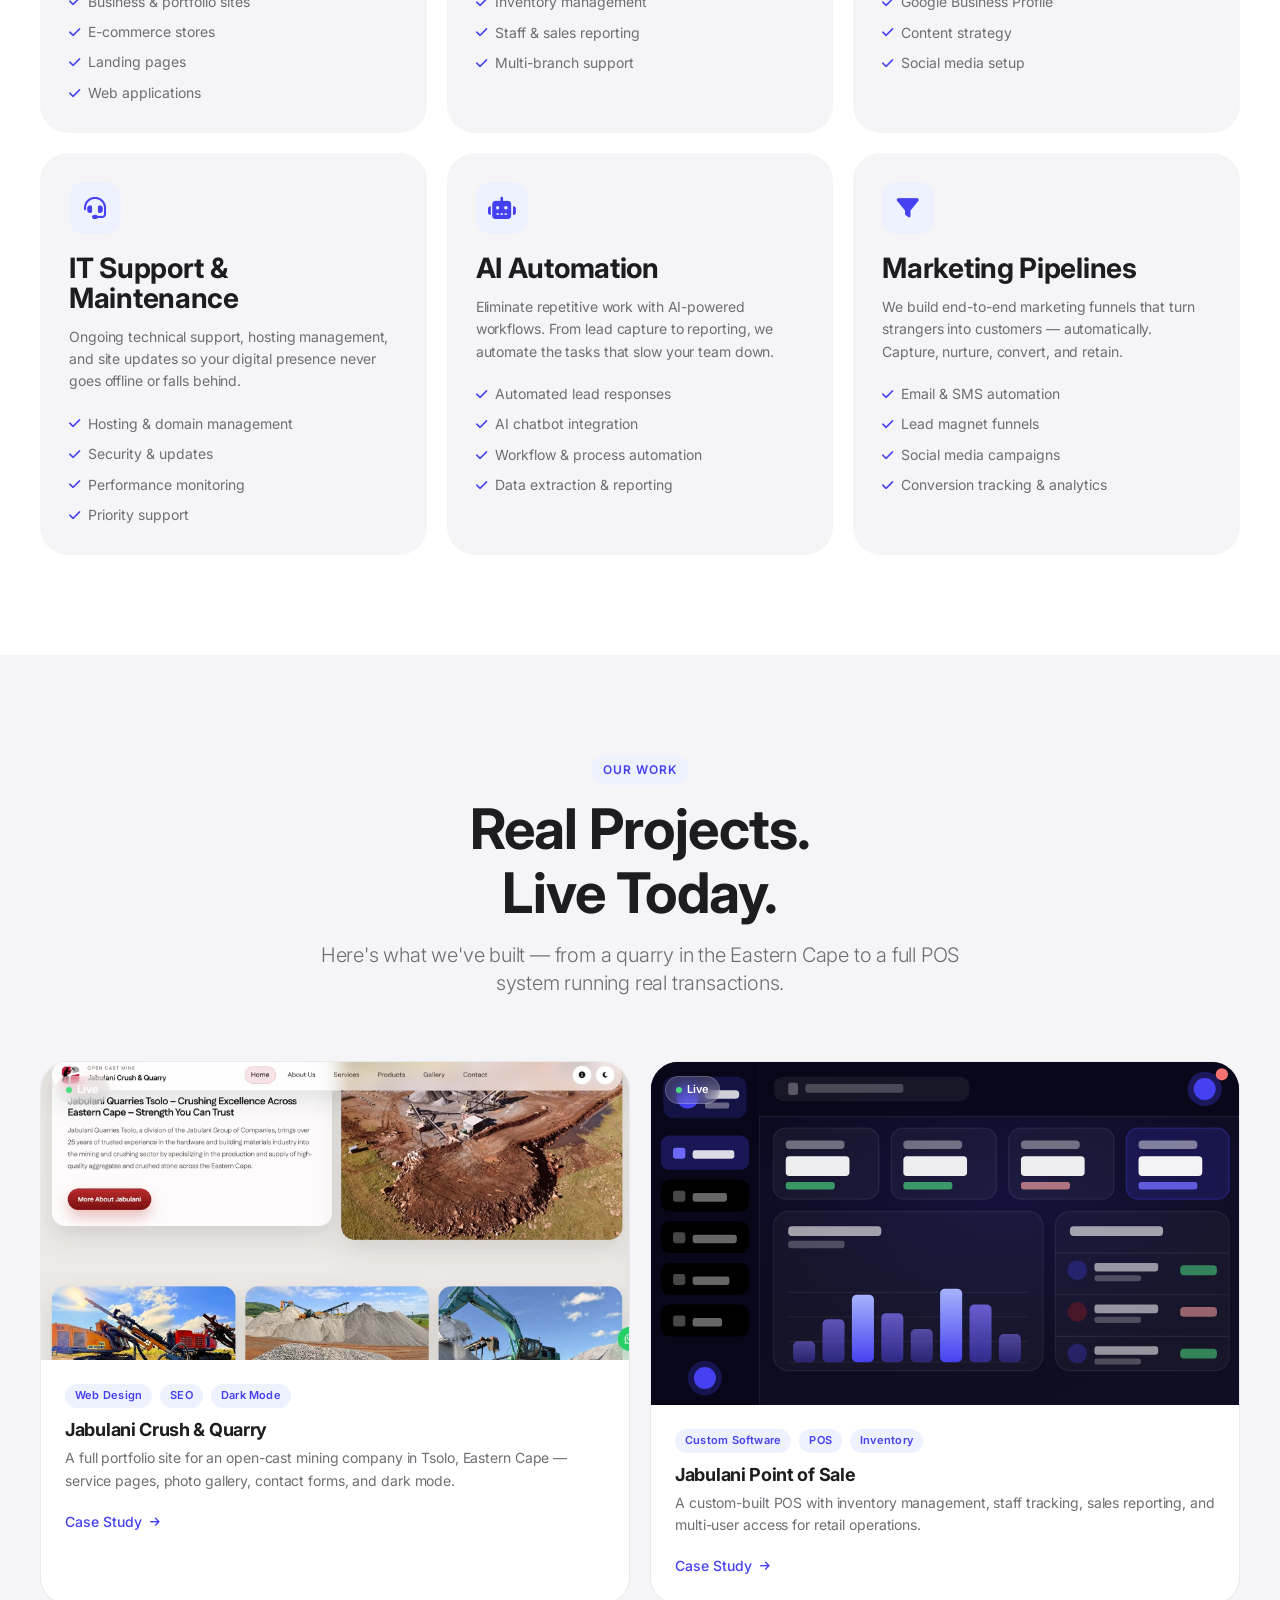
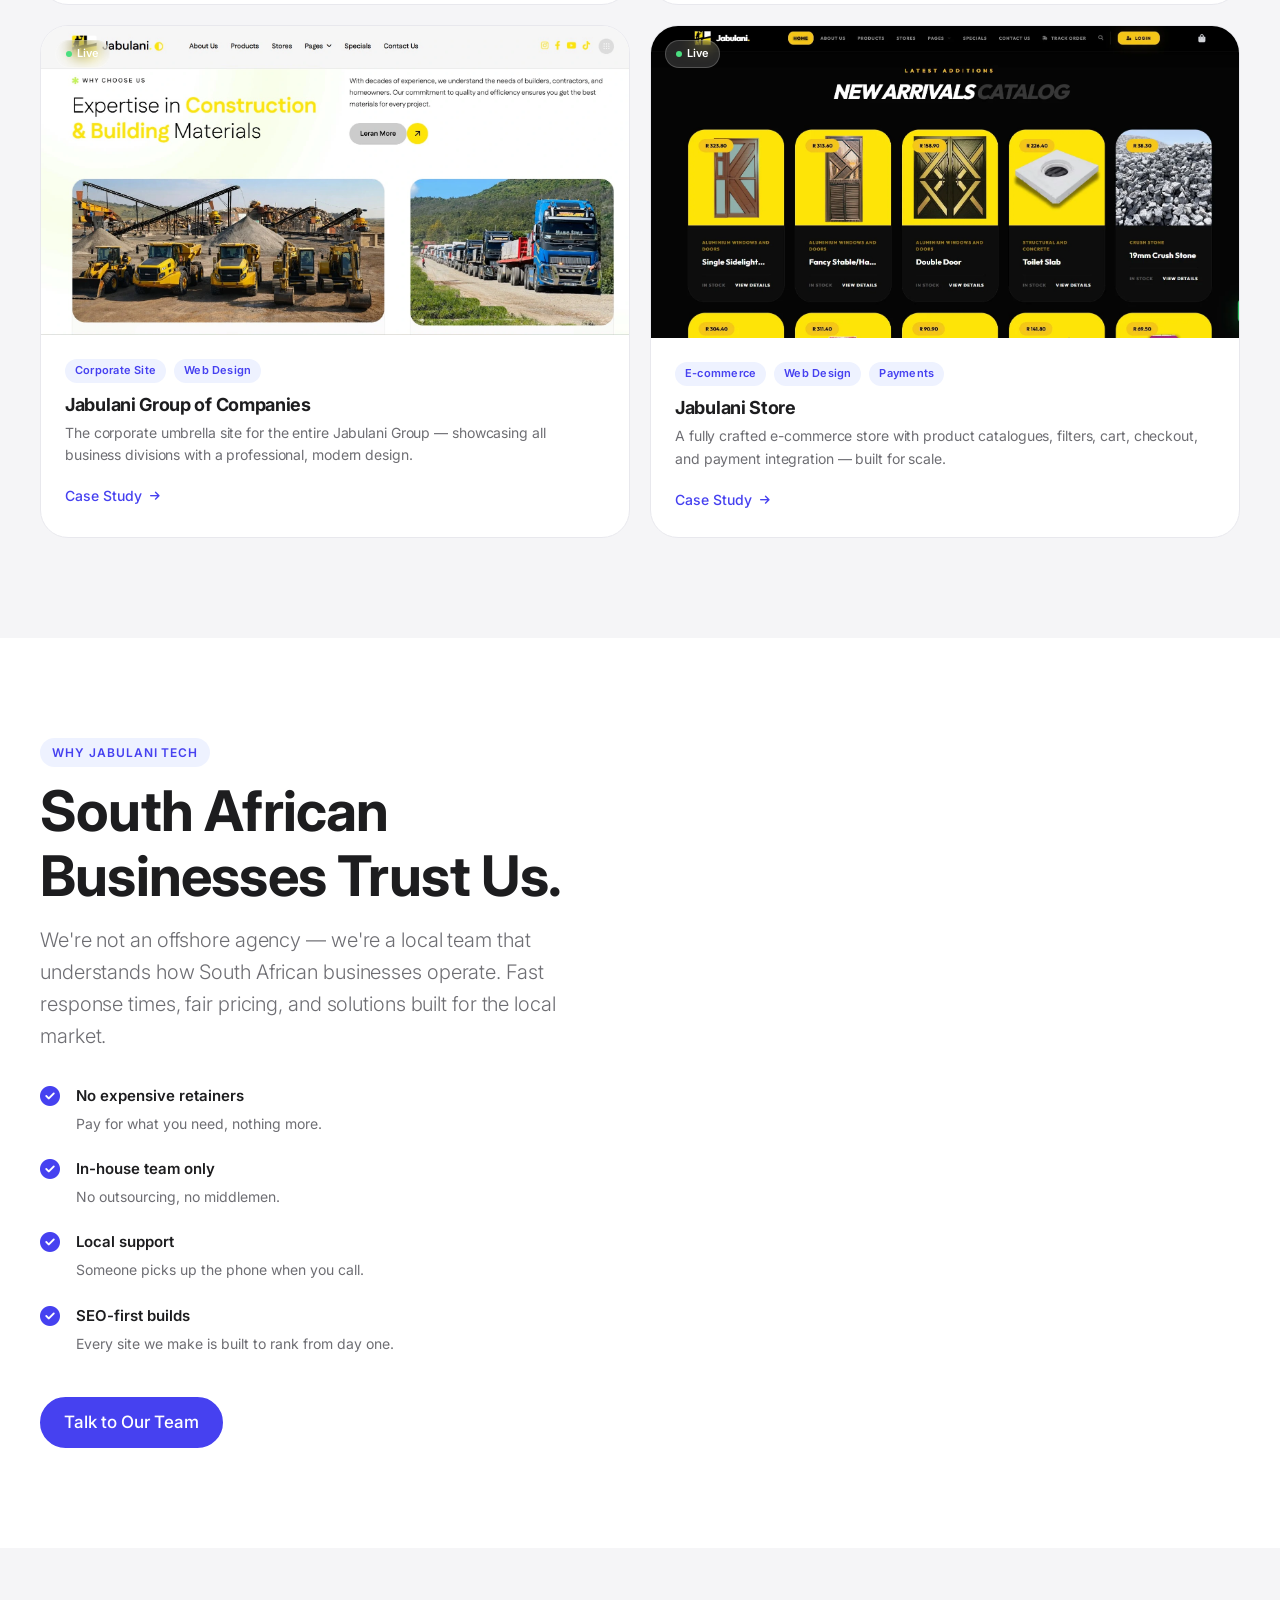
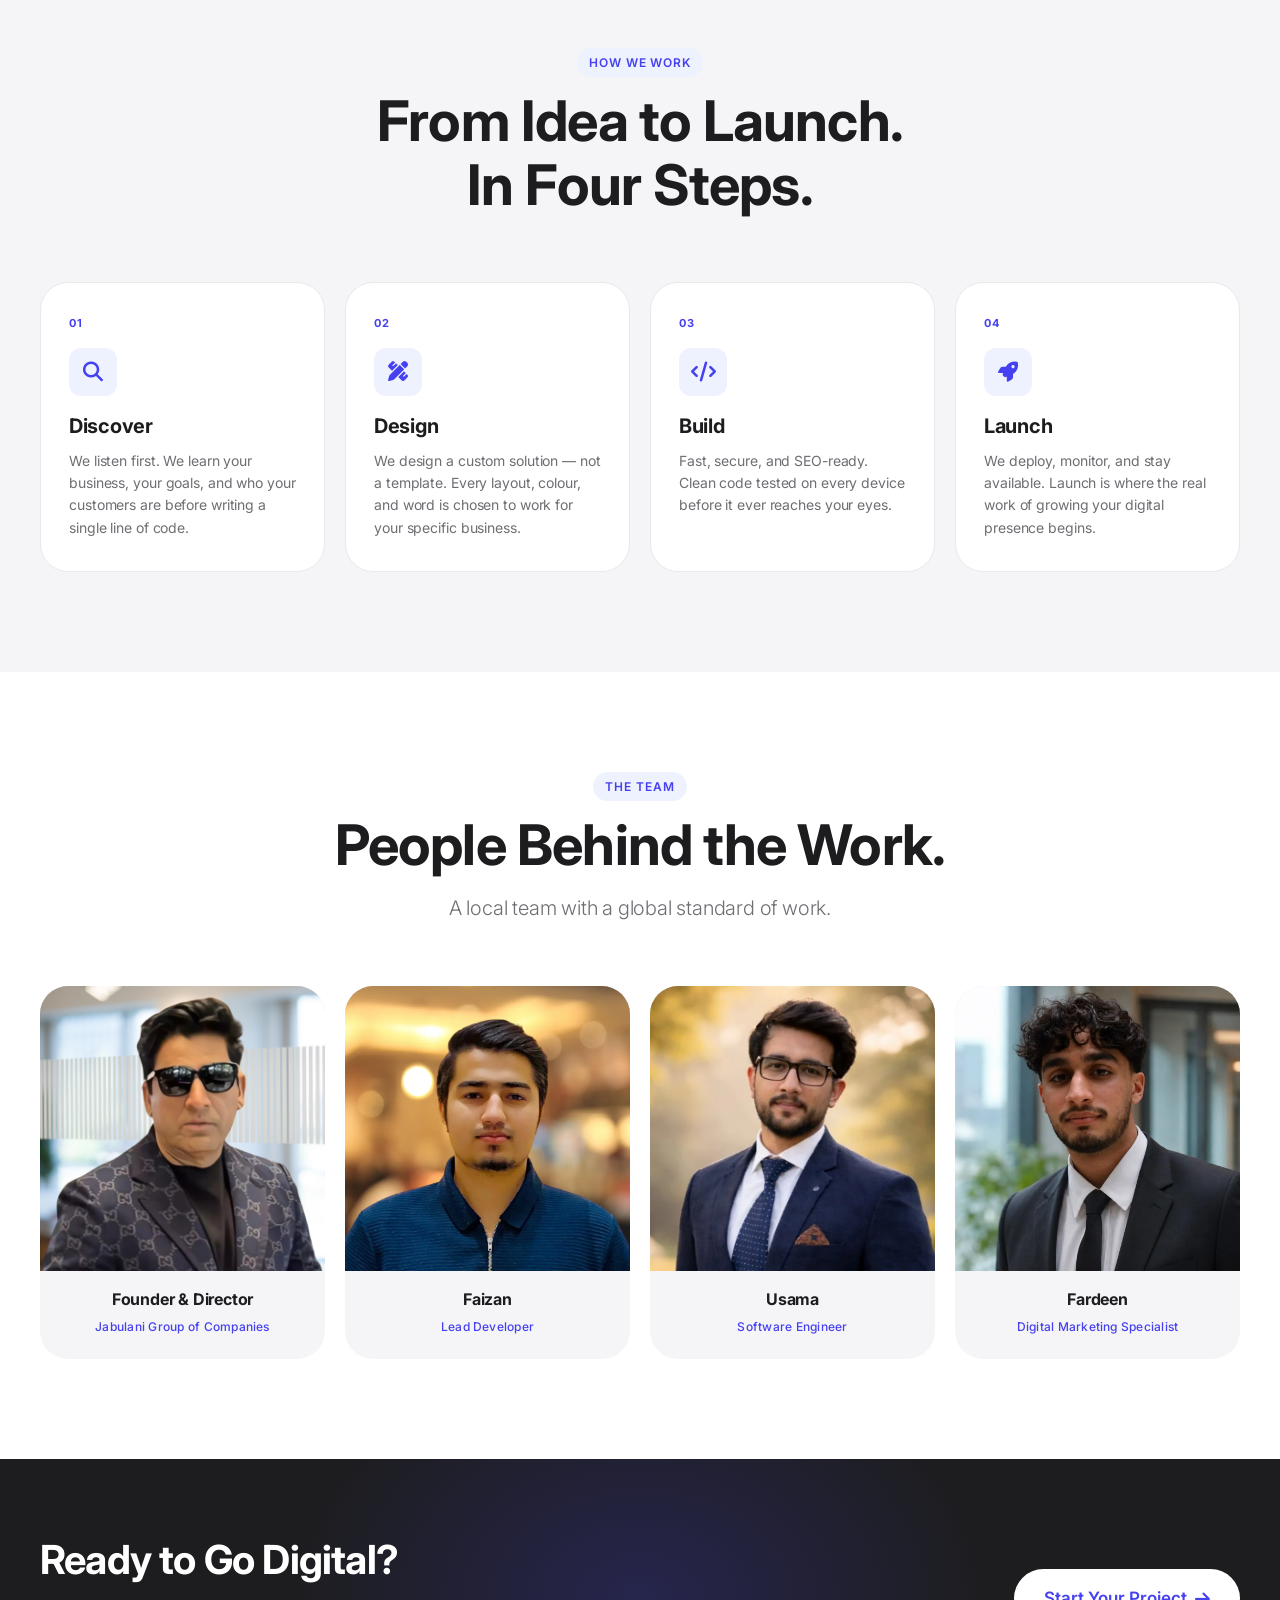
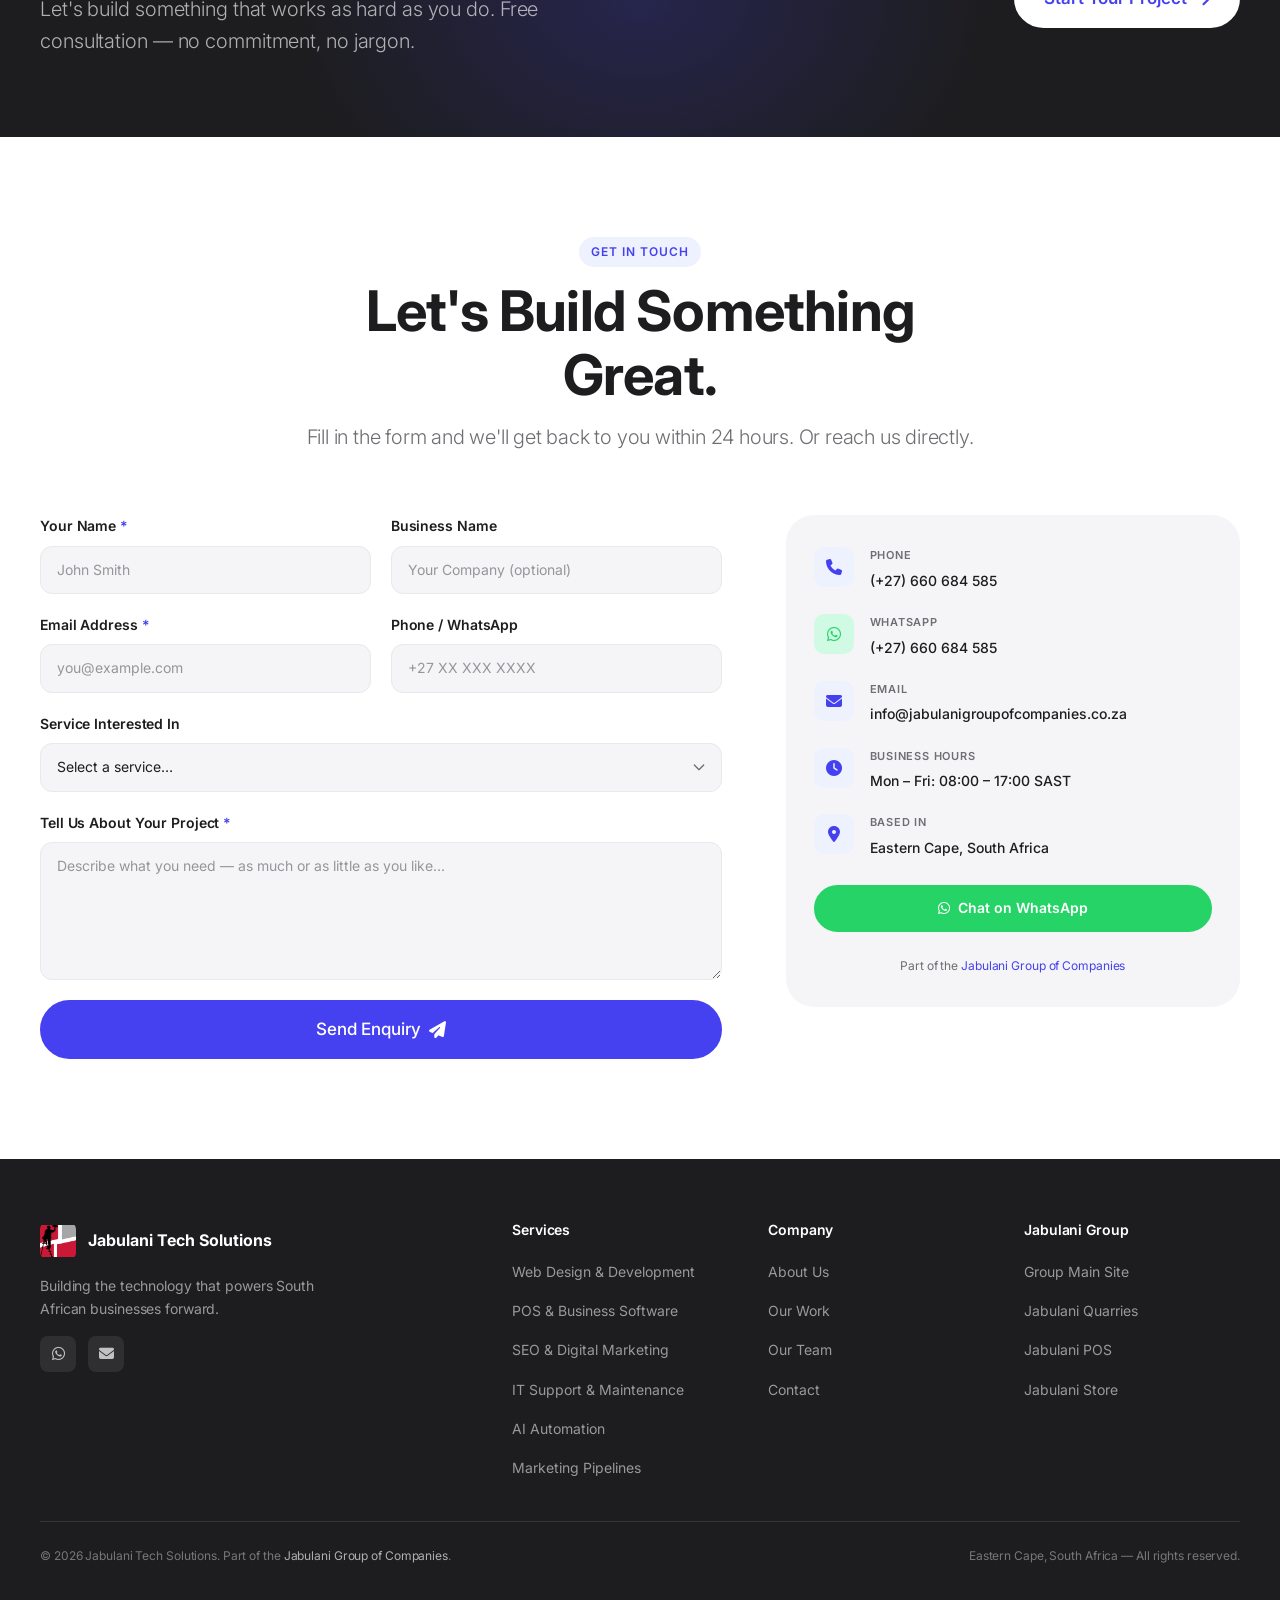
==== commit d0471e51: "Align team section with current live roster: remove Zeeshan and Zenande (no longer with the team) an" ====
--- a/index.html
+++ b/index.html
@@ -678,41 +678,21 @@
 
           <div class="team-card" data-animate data-delay="3">
             <div class="team-card__photo">
-              <img src="images/team-zeeshan.webp" alt="Zeeshan — Software Engineer at Jabulani Tech Solutions" loading="lazy" width="180" height="180">
+              <img src="images/usama.webp" alt="Usama — Software Engineer at Jabulani Tech Solutions" loading="lazy" width="180" height="180">
             </div>
             <div class="team-card__info">
-              <h3>Zeeshan</h3>
+              <h3>Usama</h3>
               <span>Software Engineer</span>
             </div>
           </div>
 
           <div class="team-card" data-animate data-delay="4">
-            <div class="team-card__photo">
-              <img src="images/team-zenande.jpeg" alt="Zenande — Digital Marketing Specialist at Jabulani Tech Solutions" loading="lazy" width="180" height="180">
-            </div>
-            <div class="team-card__info">
-              <h3>Zenande</h3>
-              <span>Digital Marketing Specialist</span>
-            </div>
-          </div>
-
-          <div class="team-card" data-animate data-delay="1">
             <div class="team-card__photo">
               <img src="images/fardeen.webp" alt="Fardeen — Digital Marketing Specialist at Jabulani Tech Solutions" loading="lazy" width="180" height="180">
             </div>
             <div class="team-card__info">
               <h3>Fardeen</h3>
               <span>Digital Marketing Specialist</span>
-            </div>
-          </div>
-
-          <div class="team-card" data-animate data-delay="2">
-            <div class="team-card__photo">
-              <img src="images/usama.webp" alt="Usama — Senior Software Engineer at Jabulani Tech Solutions" loading="lazy" width="180" height="180">
-            </div>
-            <div class="team-card__info">
-              <h3>Usama</h3>
-              <span>Senior Software Engineer</span>
             </div>
           </div>
 
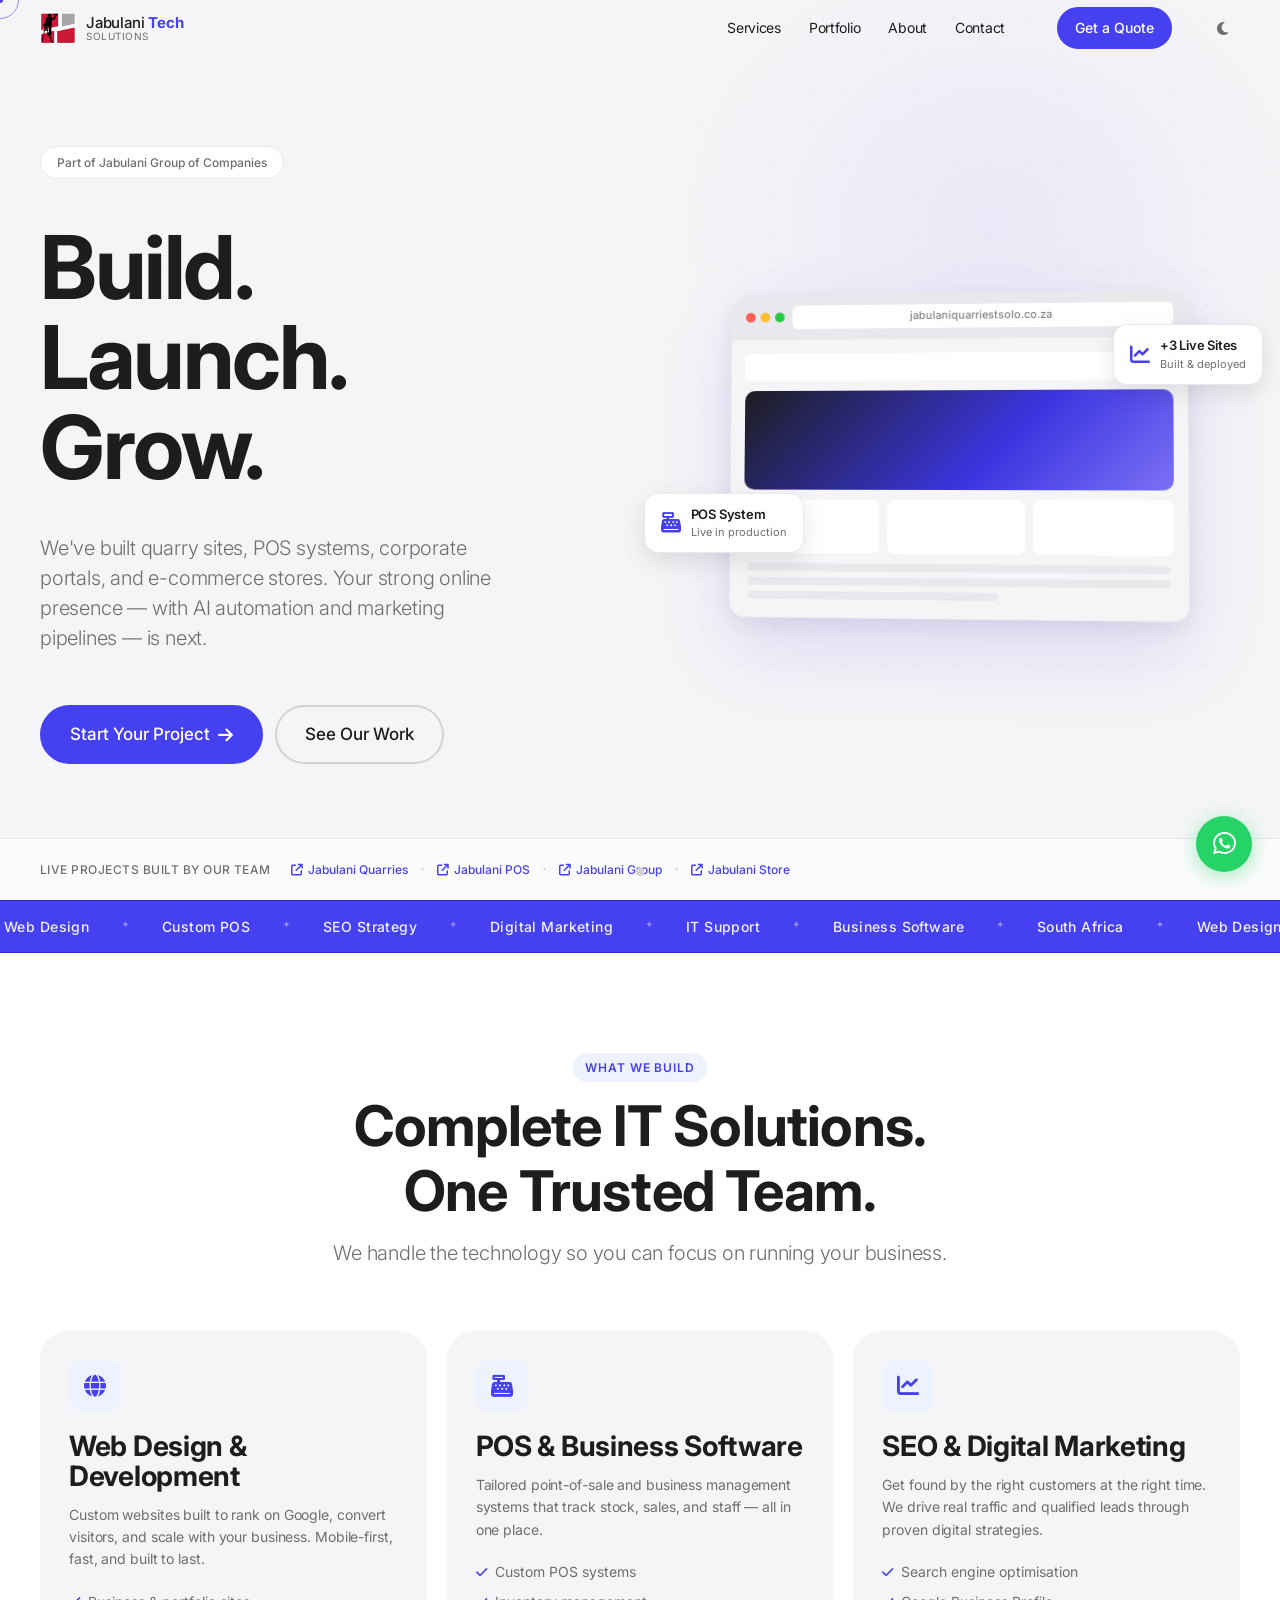
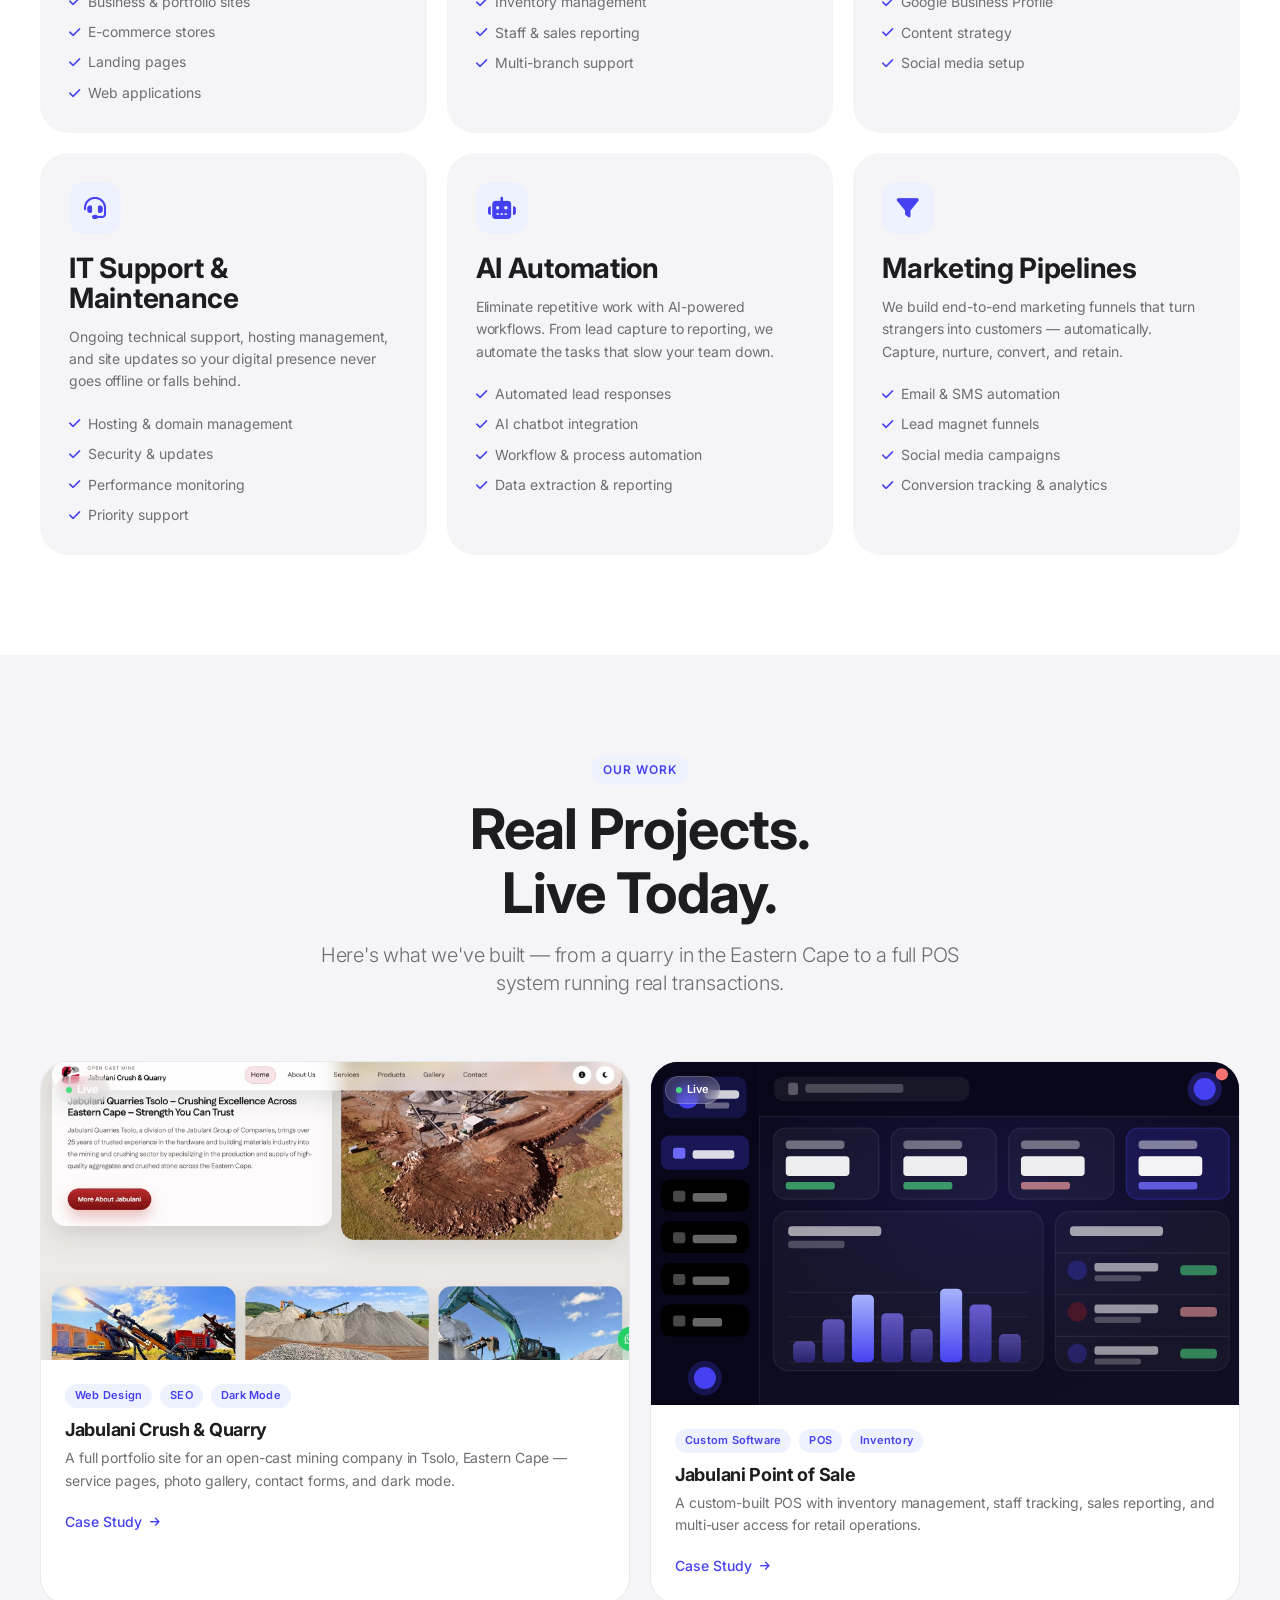
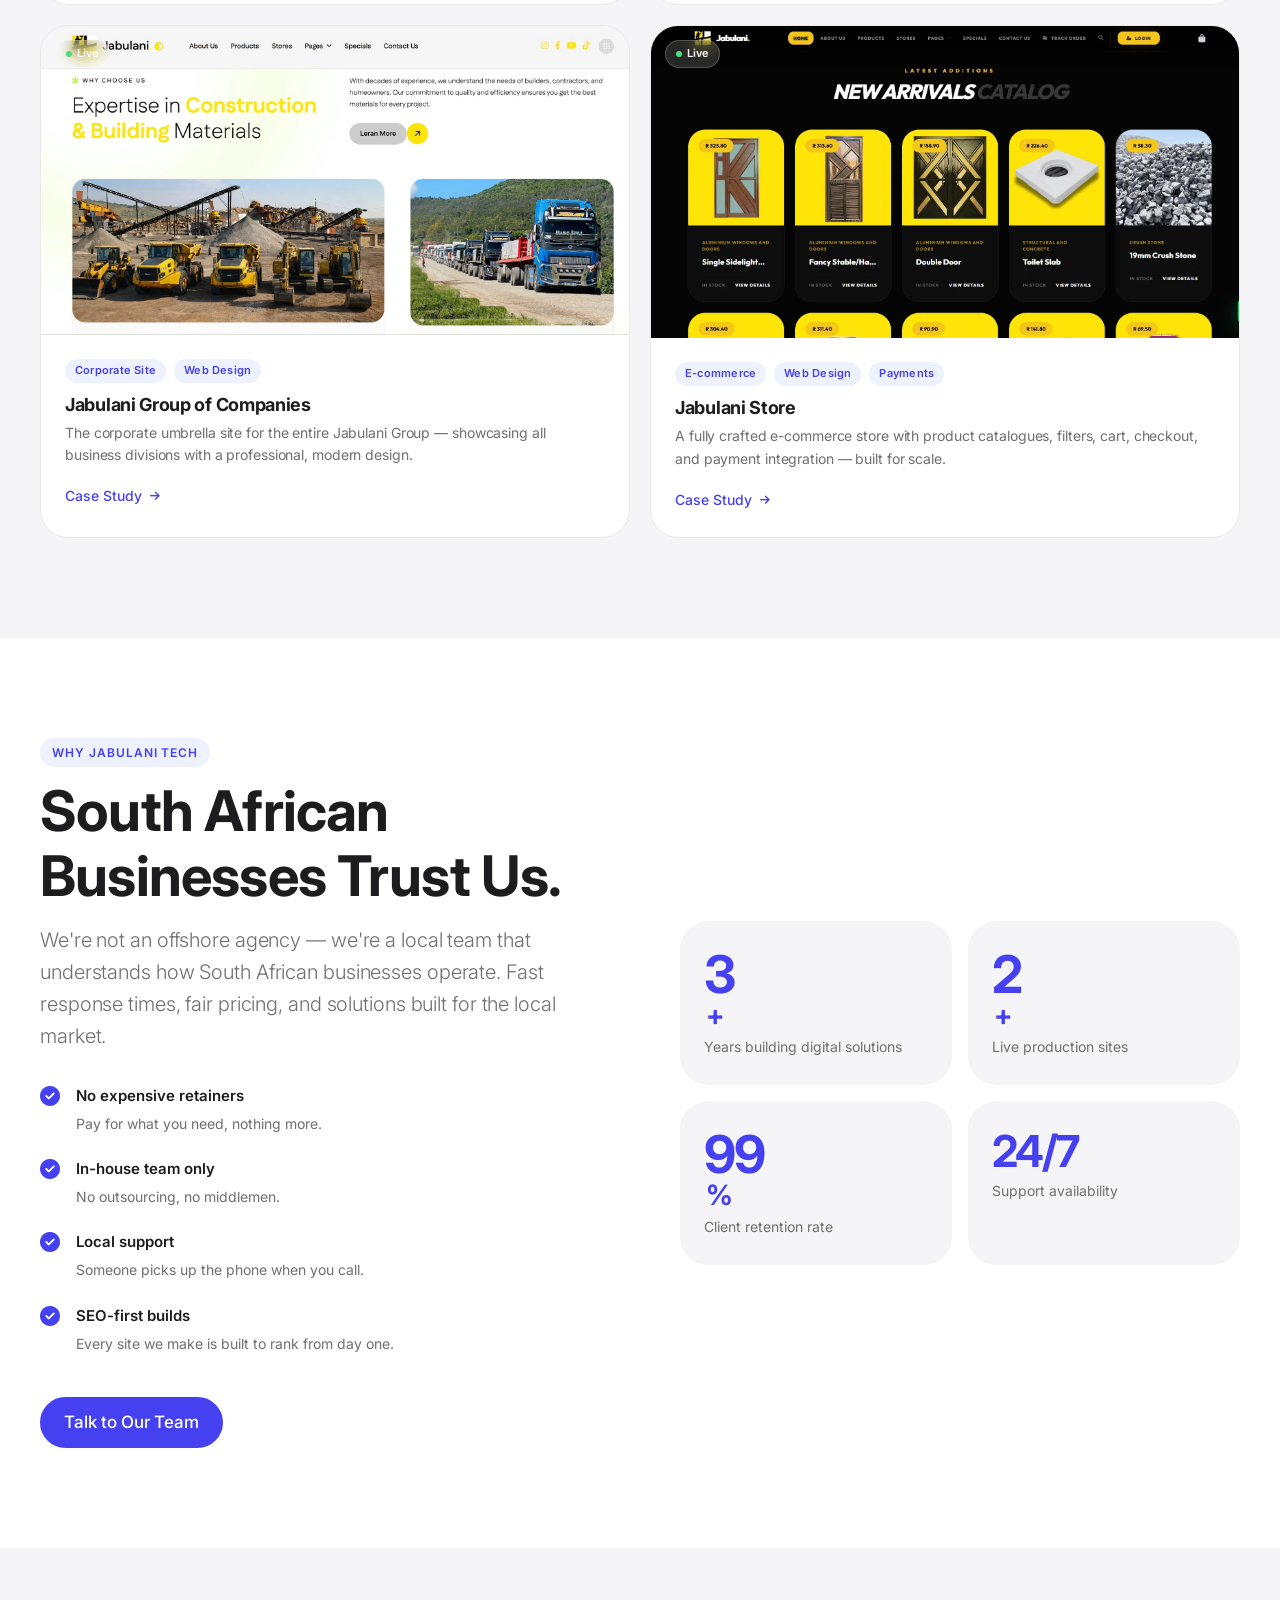
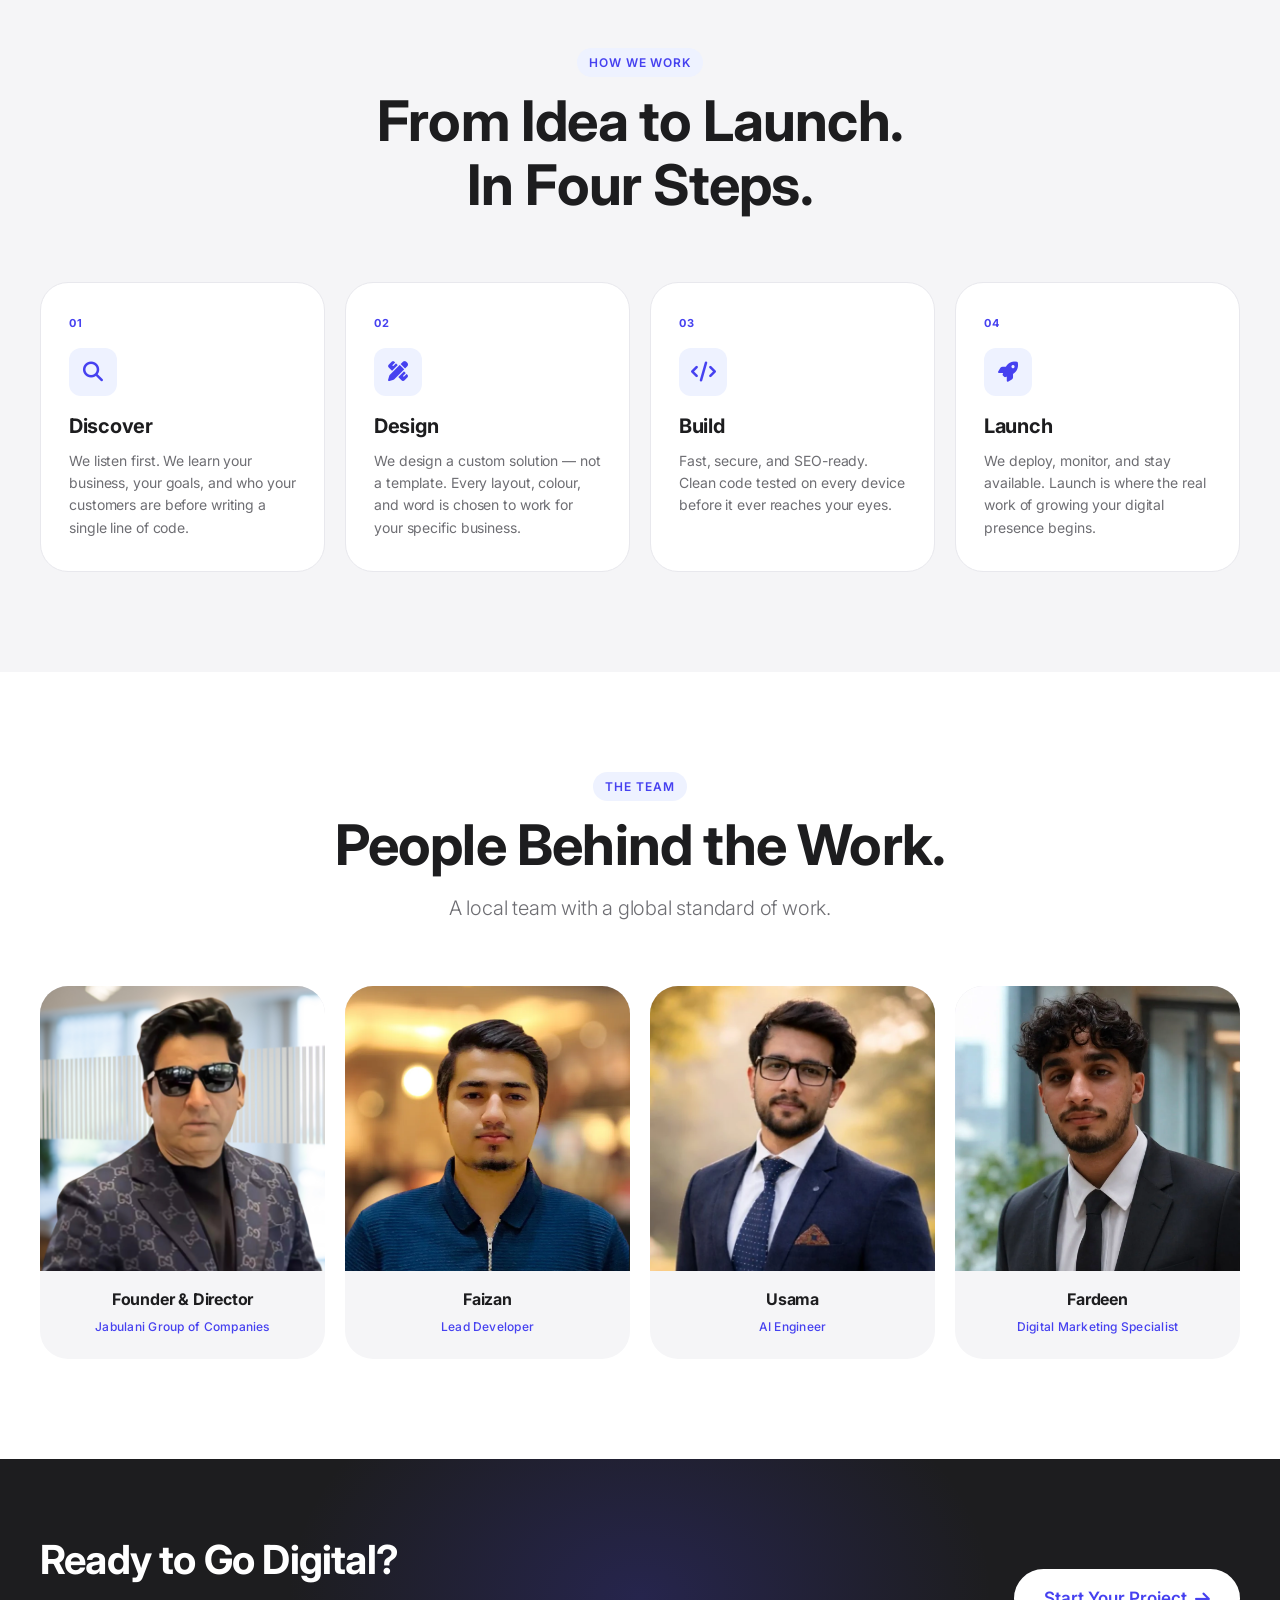
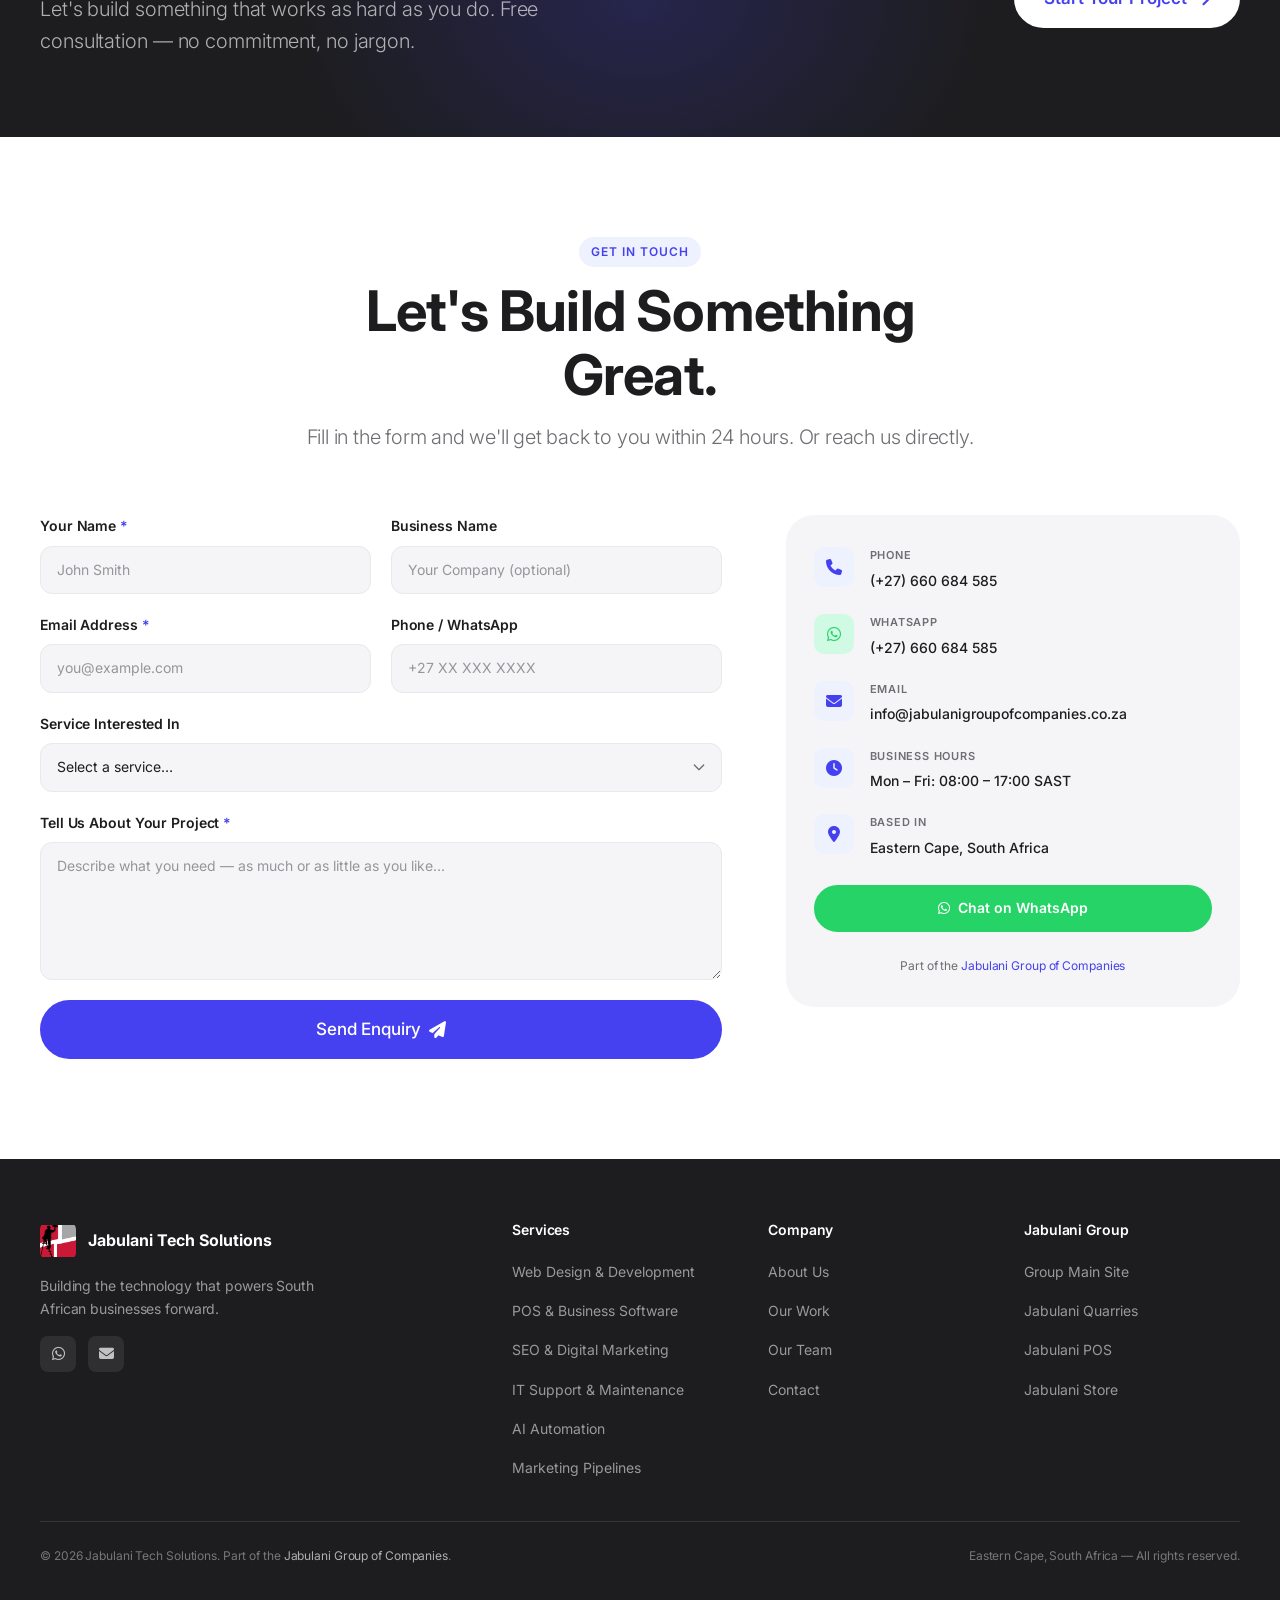
==== commit 975324ba: "Update Usama's title to AI Engineer in team section Co-Authored-By: Claude Sonnet 4.6 <noreply@anthr" ====
--- a/index.html
+++ b/index.html
@@ -678,11 +678,11 @@
 
           <div class="team-card" data-animate data-delay="3">
             <div class="team-card__photo">
-              <img src="images/usama.webp" alt="Usama — Software Engineer at Jabulani Tech Solutions" loading="lazy" width="180" height="180">
+              <img src="images/usama.webp" alt="Usama — AI Engineer at Jabulani Tech Solutions" loading="lazy" width="180" height="180">
             </div>
             <div class="team-card__info">
               <h3>Usama</h3>
-              <span>Software Engineer</span>
+              <span>AI Engineer</span>
             </div>
           </div>
 
--- a/css/style.css
+++ b/css/style.css
@@ -1500,7 +1500,7 @@
 .form-group textarea:focus {
   border-color: var(--color-accent);
   box-shadow: 0 0 0 3px var(--color-accent-mid);
-  background: #fff;
+  background-color: #fff;
 }
 
 .form-group select {
@@ -1928,7 +1928,7 @@
 [data-theme="dark"] .form-group input,
 [data-theme="dark"] .form-group select,
 [data-theme="dark"] .form-group textarea {
-  background: var(--color-fog);
+  background-color: var(--color-fog);
   border-color: var(--color-border-light);
   color: var(--color-ink);
 }
@@ -1936,7 +1936,7 @@
 [data-theme="dark"] .form-group input:focus,
 [data-theme="dark"] .form-group select:focus,
 [data-theme="dark"] .form-group textarea:focus {
-  background: var(--surface-card);
+  background-color: var(--surface-card);
   border-color: var(--color-accent);
   box-shadow: 0 0 0 3px var(--color-accent-mid);
 }
